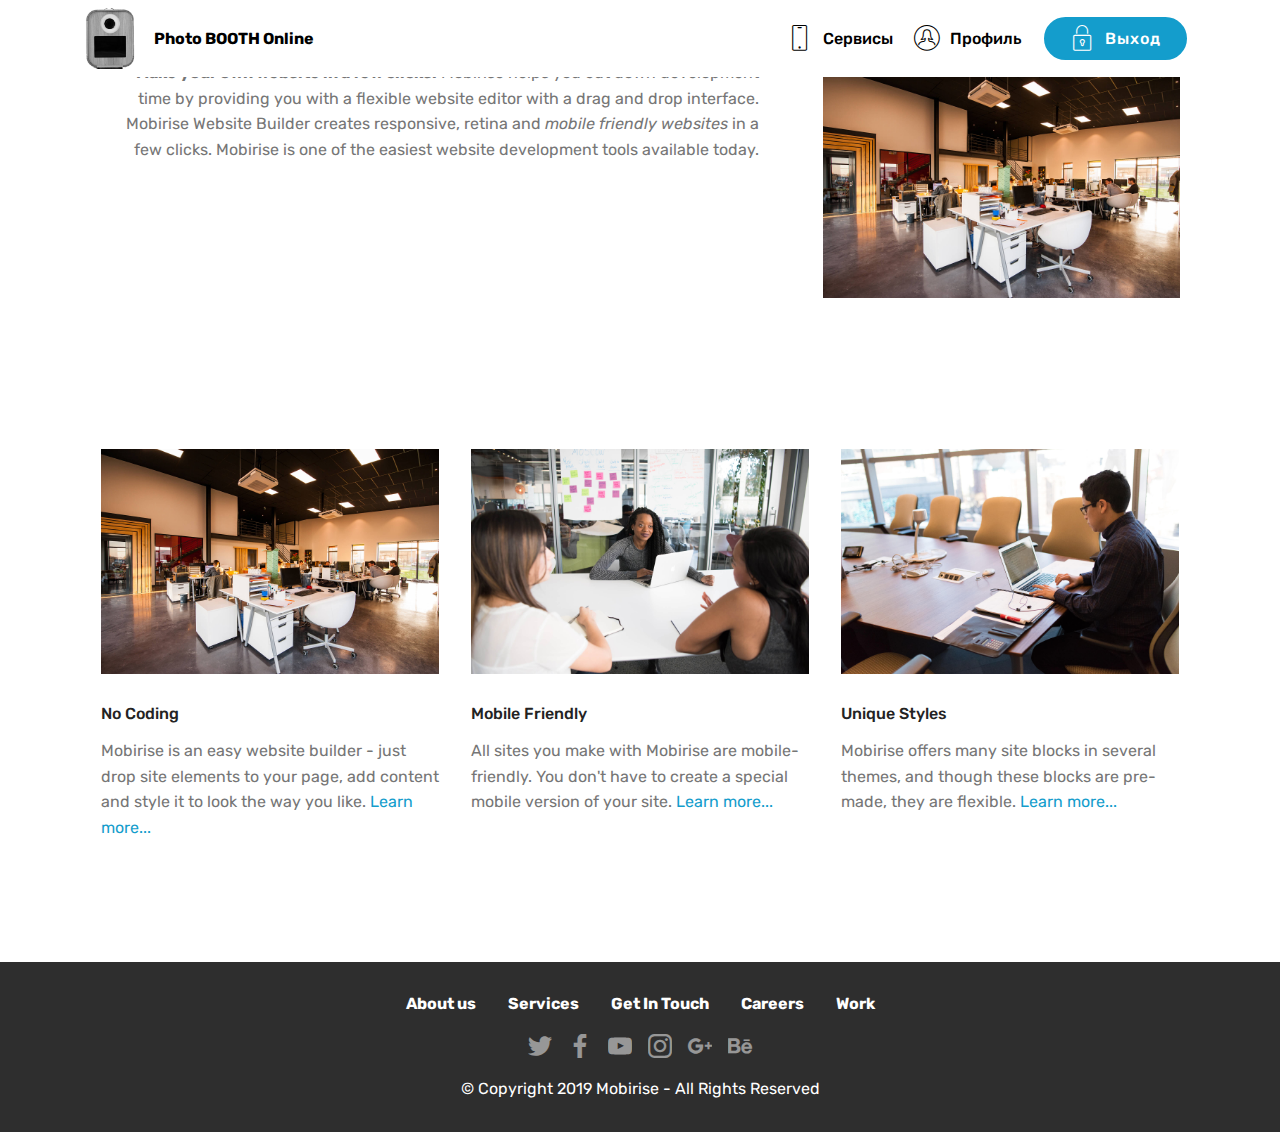
==== page1.html @ 31f074fd "create github pages" ====
<!DOCTYPE html>
<html  >
<head>
  <!-- Site made with Mobirise Website Builder v4.12.2, https://mobirise.com -->
  <meta charset="UTF-8">
  <meta http-equiv="X-UA-Compatible" content="IE=edge">
  <meta name="generator" content="Mobirise v4.12.2, mobirise.com">
  <meta name="viewport" content="width=device-width, initial-scale=1, minimum-scale=1">
  <link rel="shortcut icon" href="assets/images/logo.png" type="image/x-icon">
  <meta name="description" content="Site Maker Description">
  
  <title>List</title>
  <link rel="stylesheet" href="assets/web/assets/mobirise-icons/mobirise-icons.css">
  <link rel="stylesheet" href="assets/bootstrap/css/bootstrap.min.css">
  <link rel="stylesheet" href="assets/bootstrap/css/bootstrap-grid.min.css">
  <link rel="stylesheet" href="assets/bootstrap/css/bootstrap-reboot.min.css">
  <link rel="stylesheet" href="assets/tether/tether.min.css">
  <link rel="stylesheet" href="assets/dropdown/css/style.css">
  <link rel="stylesheet" href="assets/socicon/css/styles.css">
  <link rel="stylesheet" href="assets/theme/css/style.css">
  <link rel="preload" as="style" href="assets/mobirise/css/mbr-additional.css"><link rel="stylesheet" href="assets/mobirise/css/mbr-additional.css" type="text/css">
  
  
  
</head>
<body>
  <section class="menu cid-rRTvIRLPbw" once="menu" id="menu2-b">

    

    <nav class="navbar navbar-expand beta-menu navbar-dropdown align-items-center navbar-toggleable-sm">
        <button class="navbar-toggler navbar-toggler-right" type="button" data-toggle="collapse" data-target="#navbarSupportedContent" aria-controls="navbarSupportedContent" aria-expanded="false" aria-label="Toggle navigation">
            <div class="hamburger">
                <span></span>
                <span></span>
                <span></span>
                <span></span>
            </div>
        </button>
        <div class="menu-logo">
            <div class="navbar-brand">
                <span class="navbar-logo">
                    <a href="https://mobirise.co">
                        <img src="assets/images/logo.png" alt="" title="" style="height: 3.8rem;">
                    </a>
                </span>
                <span class="navbar-caption-wrap"><a class="navbar-caption text-black display-4" href="https://mobirise.co">
                        Photo BOOTH Online</a></span>
            </div>
        </div>
        <div class="collapse navbar-collapse" id="navbarSupportedContent">
            <ul class="navbar-nav nav-dropdown" data-app-modern-menu="true"><li class="nav-item">
                    <a class="nav-link link text-black display-4" href="https://mobirise.co"><span class="mbri-mobile mbr-iconfont mbr-iconfont-btn"></span>Сервисы</a>
                </li>
                <li class="nav-item">
                    <a class="nav-link link text-black display-4" href="https://mobirise.co"><span class="mbri-user2 mbr-iconfont mbr-iconfont-btn"></span>
                        Профиль</a>
                </li></ul>
            <div class="navbar-buttons mbr-section-btn"><a class="btn btn-sm btn-primary display-4" href="tel:+1-234-567-8901"><span class="mbri-lock mbr-iconfont mbr-iconfont-btn"></span>
                    
                    Выход</a></div>
        </div>
    </nav>
</section>

<section class="engine"><a href="https://mobirise.info/t">amp templates</a></section><section class="mbr-section content7 cid-rRTIWuSKu2" id="content7-g">
          
    

    <div class="container">
        <div class="media-container-row">
            <div class="col-12 col-md-12">
                <div class="media-container-row">
                    <div class="media-content">
                        <div class="mbr-section-text">
                            <p class="mbr-text align-right mb-0 mbr-fonts-style display-7">
                               <strong>Make your own website in a few clicks!</strong> Mobirise helps you cut down development time by providing you with a flexible website editor with a drag and drop interface. Mobirise Website Builder creates responsive, retina and <em>mobile friendly websites</em> in a few clicks. Mobirise is one of the easiest website development tools available today.
                            </p>
                        </div>
                    </div>
                    <div class="mbr-figure" style="width: 60%;">
                     <img src="assets/images/background1.jpg" alt="Mobirise">  
                    </div>
                </div>
            </div>
        </div>
    </div>
</section>

<section class="features2 cid-rRTIZWX8E8" id="features2-i">

    

    
    
    <div class="container">
        <div class="media-container-row">
            <div class="card p-3 col-12 col-md-6 col-lg-4">
                <div class="card-wrapper">
                    <div class="card-img">
                        <img src="assets/images/background1.jpg" alt="Mobirise">
                    </div>
                    <div class="card-box">
                        <h4 class="card-title pb-3 mbr-fonts-style display-7">
                            No Coding
                        </h4>
                        <p class="mbr-text mbr-fonts-style display-7">
                            Mobirise is an easy website builder - just drop site elements to your page, add content and style it to look the way you like. <a href="https://mobirise.co">Learn more...</a>
                        </p>
                    </div>
                </div>
            </div>

            <div class="card p-3 col-12 col-md-6 col-lg-4">
                <div class="card-wrapper">
                    <div class="card-img">
                        <img src="assets/images/background2.jpg" alt="Mobirise">
                    </div>
                    <div class="card-box ">
                        <h4 class="card-title pb-3 mbr-fonts-style display-7">
                            Mobile Friendly
                        </h4>
                        <p class="mbr-text mbr-fonts-style display-7">
                            All sites you make with Mobirise are mobile-friendly. You don't have to create a special mobile version of your site. <a href="https://mobirise.co">Learn more...</a>
                        </p>
                    </div>
                </div>
            </div>

            <div class="card p-3 col-12 col-md-6 col-lg-4">
                <div class="card-wrapper">
                    <div class="card-img">
                        <img src="assets/images/background3.jpg" alt="Mobirise">
                    </div>
                    <div class="card-box">
                        <h4 class="card-title pb-3 mbr-fonts-style display-7">
                            Unique Styles
                        </h4>
                        <p class="mbr-text mbr-fonts-style display-7">
                            Mobirise offers many site blocks in several themes, and though these blocks are pre-made, they are flexible. <a href="https://mobirise.co">Learn more...</a>
                        </p>
                    </div>
                </div>
            </div>

            
        </div>
    </div>
</section>

<section once="footers" class="cid-rRTwzvy9jr" id="footer7-c">

    

    

    <div class="container">
        <div class="media-container-row align-center mbr-white">
            <div class="row row-links">
                <ul class="foot-menu">
                    
                    
                    
                    
                    
                <li class="foot-menu-item mbr-fonts-style display-7">
                        <a class="text-white mbr-bold" href="#" target="_blank">About us</a>
                    </li><li class="foot-menu-item mbr-fonts-style display-7">
                        <a class="text-white mbr-bold" href="#" target="_blank">Services</a>
                    </li><li class="foot-menu-item mbr-fonts-style display-7">
                        <a class="text-white mbr-bold" href="#" target="_blank">Get In Touch</a>
                    </li><li class="foot-menu-item mbr-fonts-style display-7">
                        <a class="text-white mbr-bold" href="#" target="_blank">Careers</a>
                    </li><li class="foot-menu-item mbr-fonts-style display-7">
                        <a class="text-white mbr-bold" href="#" target="_blank">Work</a>
                    </li></ul>
            </div>
            <div class="row social-row">
                <div class="social-list align-right pb-2">
                    
                    
                    
                    
                    
                    
                <div class="soc-item">
                        <a href="https://twitter.com/mobirise" target="_blank">
                            <span class="socicon-twitter socicon mbr-iconfont mbr-iconfont-social"></span>
                        </a>
                    </div><div class="soc-item">
                        <a href="https://www.facebook.com/pages/Mobirise/1616226671953247" target="_blank">
                            <span class="socicon-facebook socicon mbr-iconfont mbr-iconfont-social"></span>
                        </a>
                    </div><div class="soc-item">
                        <a href="https://www.youtube.com/c/mobirise" target="_blank">
                            <span class="socicon-youtube socicon mbr-iconfont mbr-iconfont-social"></span>
                        </a>
                    </div><div class="soc-item">
                        <a href="https://instagram.com/mobirise" target="_blank">
                            <span class="socicon-instagram socicon mbr-iconfont mbr-iconfont-social"></span>
                        </a>
                    </div><div class="soc-item">
                        <a href="https://plus.google.com/u/0/+Mobirise" target="_blank">
                            <span class="socicon-googleplus socicon mbr-iconfont mbr-iconfont-social"></span>
                        </a>
                    </div><div class="soc-item">
                        <a href="https://www.behance.net/Mobirise" target="_blank">
                            <span class="socicon-behance socicon mbr-iconfont mbr-iconfont-social"></span>
                        </a>
                    </div></div>
            </div>
            <div class="row row-copirayt">
                <p class="mbr-text mb-0 mbr-fonts-style mbr-white align-center display-7">
                    © Copyright 2019 Mobirise - All Rights Reserved
                </p>
            </div>
        </div>
    </div>
</section>


  <script src="assets/web/assets/jquery/jquery.min.js"></script>
  <script src="assets/popper/popper.min.js"></script>
  <script src="assets/bootstrap/js/bootstrap.min.js"></script>
  <script src="assets/tether/tether.min.js"></script>
  <script src="assets/smoothscroll/smooth-scroll.js"></script>
  <script src="assets/dropdown/js/nav-dropdown.js"></script>
  <script src="assets/dropdown/js/navbar-dropdown.js"></script>
  <script src="assets/touchswipe/jquery.touch-swipe.min.js"></script>
  <script src="assets/theme/js/script.js"></script>
  
  
</body>
</html>
---- assets/web/assets/mobirise-icons/mobirise-icons.css ----
@font-face {
  font-family: 'MobiriseIcons';
  src:  url('mobirise-icons.eot?spat4u');
  src:  url('mobirise-icons.eot?spat4u#iefix') format('embedded-opentype'),
    url('mobirise-icons.ttf?spat4u') format('truetype'),
    url('mobirise-icons.woff?spat4u') format('woff'),
    url('mobirise-icons.svg?spat4u#MobiriseIcons') format('svg');
  font-weight: normal;
  font-style: normal;
  font-display: swap;
}

[class^="mbri-"], [class*=" mbri-"] {
  /* use !important to prevent issues with browser extensions that change fonts */
  font-family: MobiriseIcons !important;
  speak: none;
  font-style: normal;
  font-weight: normal;
  font-variant: normal;
  text-transform: none;
  line-height: 1;

  /* Better Font Rendering =========== */
  -webkit-font-smoothing: antialiased;
  -moz-osx-font-smoothing: grayscale;
}

.mbri-add-submenu:before {
  content: "\e900";
}
.mbri-alert:before {
  content: "\e901";
}
.mbri-align-center:before {
  content: "\e902";
}
.mbri-align-justify:before {
  content: "\e903";
}
.mbri-align-left:before {
  content: "\e904";
}
.mbri-align-right:before {
  content: "\e905";
}
.mbri-android:before {
  content: "\e906";
}
.mbri-apple:before {
  content: "\e907";
}
.mbri-arrow-down:before {
  content: "\e908";
}
.mbri-arrow-next:before {
  content: "\e909";
}
.mbri-arrow-prev:before {
  content: "\e90a";
}
.mbri-arrow-up:before {
  content: "\e90b";
}
.mbri-bold:before {
  content: "\e90c";
}
.mbri-bookmark:before {
  content: "\e90d";
}
.mbri-bootstrap:before {
  content: "\e90e";
}
.mbri-briefcase:before {
  content: "\e90f";
}
.mbri-browse:before {
  content: "\e910";
}
.mbri-bulleted-list:before {
  content: "\e911";
}
.mbri-calendar:before {
  content: "\e912";
}
.mbri-camera:before {
  content: "\e913";
}
.mbri-cart-add:before {
  content: "\e914";
}
.mbri-cart-full:before {
  content: "\e915";
}
.mbri-cash:before {
  content: "\e916";
}
.mbri-change-style:before {
  content: "\e917";
}
.mbri-chat:before {
  content: "\e918";
}
.mbri-clock:before {
  content: "\e919";
}
.mbri-close:before {
  content: "\e91a";
}
.mbri-cloud:before {
  content: "\e91b";
}
.mbri-code:before {
  content: "\e91c";
}
.mbri-contact-form:before {
  content: "\e91d";
}
.mbri-credit-card:before {
  content: "\e91e";
}
.mbri-cursor-click:before {
  content: "\e91f";
}
.mbri-cust-feedback:before {
  content: "\e920";
}
.mbri-database:before {
  content: "\e921";
}
.mbri-delivery:before {
  content: "\e922";
}
.mbri-desktop:before {
  content: "\e923";
}
.mbri-devices:before {
  content: "\e924";
}
.mbri-down:before {
  content: "\e925";
}
.mbri-download:before {
  content: "\e989";
}
.mbri-drag-n-drop:before {
  content: "\e927";
}
.mbri-drag-n-drop2:before {
  content: "\e928";
}
.mbri-edit:before {
  content: "\e929";
}
.mbri-edit2:before {
  content: "\e92a";
}
.mbri-error:before {
  content: "\e92b";
}
.mbri-extension:before {
  content: "\e92c";
}
.mbri-features:before {
  content: "\e92d";
}
.mbri-file:before {
  content: "\e92e";
}
.mbri-flag:before {
  content: "\e92f";
}
.mbri-folder:before {
  content: "\e930";
}
.mbri-gift:before {
  content: "\e931";
}
.mbri-github:before {
  content: "\e932";
}
.mbri-globe:before {
  content: "\e933";
}
.mbri-globe-2:before {
  content: "\e934";
}
.mbri-growing-chart:before {
  content: "\e935";
}
.mbri-hearth:before {
  content: "\e936";
}
.mbri-help:before {
  content: "\e937";
}
.mbri-home:before {
  content: "\e938";
}
.mbri-hot-cup:before {
  content: "\e939";
}
.mbri-idea:before {
  content: "\e93a";
}
.mbri-image-gallery:before {
  content: "\e93b";
}
.mbri-image-slider:before {
  content: "\e93c";
}
.mbri-info:before {
  content: "\e93d";
}
.mbri-italic:before {
  content: "\e93e";
}
.mbri-key:before {
  content: "\e93f";
}
.mbri-laptop:before {
  content: "\e940";
}
.mbri-layers:before {
  content: "\e941";
}
.mbri-left-right:before {
  content: "\e942";
}
.mbri-left:before {
  content: "\e943";
}
.mbri-letter:before {
  content: "\e944";
}
.mbri-like:before {
  content: "\e945";
}
.mbri-link:before {
  content: "\e946";
}
.mbri-lock:before {
  content: "\e947";
}
.mbri-login:before {
  content: "\e948";
}
.mbri-logout:before {
  content: "\e949";
}
.mbri-magic-stick:before {
  content: "\e94a";
}
.mbri-map-pin:before {
  content: "\e94b";
}
.mbri-menu:before {
  content: "\e94c";
}
.mbri-mobile:before {
  content: "\e94d";
}
.mbri-mobile2:before {
  content: "\e94e";
}
.mbri-mobirise:before {
  content: "\e94f";
}
.mbri-more-horizontal:before {
  content: "\e950";
}
.mbri-more-vertical:before {
  content: "\e951";
}
.mbri-music:before {
  content: "\e952";
}
.mbri-new-file:before {
  content: "\e953";
}
.mbri-numbered-list:before {
  content: "\e954";
}
.mbri-opened-folder:before {
  content: "\e955";
}
.mbri-pages:before {
  content: "\e956";
}
.mbri-paper-plane:before {
  content: "\e957";
}
.mbri-paperclip:before {
  content: "\e958";
}
.mbri-photo:before {
  content: "\e959";
}
.mbri-photos:before {
  content: "\e95a";
}
.mbri-pin:before {
  content: "\e95b";
}
.mbri-play:before {
  content: "\e95c";
}
.mbri-plus:before {
  content: "\e95d";
}
.mbri-preview:before {
  content: "\e95e";
}
.mbri-print:before {
  content: "\e95f";
}
.mbri-protect:before {
  content: "\e960";
}
.mbri-question:before {
  content: "\e961";
}
.mbri-quote-left:before {
  content: "\e962";
}
.mbri-quote-right:before {
  content: "\e963";
}
.mbri-refresh:before {
  content: "\e964";
}
.mbri-responsive:before {
  content: "\e965";
}
.mbri-right:before {
  content: "\e966";
}
.mbri-rocket:before {
  content: "\e967";
}
.mbri-sad-face:before {
  content: "\e968";
}
.mbri-sale:before {
  content: "\e969";
}
.mbri-save:before {
  content: "\e96a";
}
.mbri-search:before {
  content: "\e96b";
}
.mbri-setting:before {
  content: "\e96c";
}
.mbri-setting2:before {
  content: "\e96d";
}
.mbri-setting3:before {
  content: "\e96e";
}
.mbri-share:before {
  content: "\e96f";
}
.mbri-shopping-bag:before {
  content: "\e970";
}
.mbri-shopping-basket:before {
  content: "\e971";
}
.mbri-shopping-cart:before {
  content: "\e972";
}
.mbri-sites:before {
  content: "\e973";
}
.mbri-smile-face:before {
  content: "\e974";
}
.mbri-speed:before {
  content: "\e975";
}
.mbri-star:before {
  content: "\e976";
}
.mbri-success:before {
  content: "\e977";
}
.mbri-sun:before {
  content: "\e978";
}
.mbri-sun2:before {
  content: "\e979";
}
.mbri-tablet:before {
  content: "\e97a";
}
.mbri-tablet-vertical:before {
  content: "\e97b";
}
.mbri-target:before {
  content: "\e97c";
}
.mbri-timer:before {
  content: "\e97d";
}
.mbri-to-ftp:before {
  content: "\e97e";
}
.mbri-to-local-drive:before {
  content: "\e97f";
}
.mbri-touch-swipe:before {
  content: "\e980";
}
.mbri-touch:before {
  content: "\e981";
}
.mbri-trash:before {
  content: "\e982";
}
.mbri-underline:before {
  content: "\e983";
}
.mbri-unlink:before {
  content: "\e984";
}
.mbri-unlock:before {
  content: "\e985";
}
.mbri-up-down:before {
  content: "\e986";
}
.mbri-up:before {
  content: "\e987";
}
.mbri-update:before {
  content: "\e988";
}
.mbri-upload:before {
 content: "\e926"; 
}
.mbri-user:before {
  content: "\e98a";
}
.mbri-user2:before {
  content: "\e98b";
}
.mbri-users:before {
  content: "\e98c";
}
.mbri-video:before {
  content: "\e98d";
}
.mbri-video-play:before {
  content: "\e98e";
}
.mbri-watch:before {
  content: "\e98f";
}
.mbri-website-theme:before {
  content: "\e990";
}
.mbri-wifi:before {
  content: "\e991";
}
.mbri-windows:before {
  content: "\e992";
}
.mbri-zoom-out:before {
  content: "\e993";
}
.mbri-redo:before {
  content: "\e994";
}
.mbri-undo:before {
  content: "\e995";
}
---- assets/dropdown/css/style.css ----
.navbar-dropdown {
  left: 0;
  padding: 0;
  position: absolute;
  right: 0;
  top: 0;
  transition: all 0.45s ease;
  z-index: 1030;
  background: #282828; }
  .navbar-dropdown .navbar-logo {
    margin-right: 0.8rem;
    transition: margin 0.3s ease-in-out;
    vertical-align: middle; }
    .navbar-dropdown .navbar-logo img {
      height: 3.125rem;
      transition: all 0.3s ease-in-out; }
    .navbar-dropdown .navbar-logo.mbr-iconfont {
      font-size: 3.125rem;
      line-height: 3.125rem; }
  .navbar-dropdown .navbar-caption {
    font-weight: 700;
    white-space: normal;
    vertical-align: -4px;
    line-height: 3.125rem !important; }
    .navbar-dropdown .navbar-caption, .navbar-dropdown .navbar-caption:hover {
      color: inherit;
      text-decoration: none; }
  .navbar-dropdown .mbr-iconfont + .navbar-caption {
    vertical-align: -1px; }
  .navbar-dropdown.navbar-fixed-top {
    position: fixed; }
  .navbar-dropdown .navbar-brand span {
    vertical-align: -4px; }
  .navbar-dropdown.bg-color.transparent {
    background: none; }
  .navbar-dropdown.navbar-short .navbar-brand {
    padding: 0.625rem 0; }
    .navbar-dropdown.navbar-short .navbar-brand span {
      vertical-align: -1px; }
  .navbar-dropdown.navbar-short .navbar-caption {
    line-height: 2.375rem !important;
    vertical-align: -2px; }
  .navbar-dropdown.navbar-short .navbar-logo {
    margin-right: 0.5rem; }
    .navbar-dropdown.navbar-short .navbar-logo img {
      height: 2.375rem; }
    .navbar-dropdown.navbar-short .navbar-logo.mbr-iconfont {
      font-size: 2.375rem;
      line-height: 2.375rem; }
  .navbar-dropdown.navbar-short .mbr-table-cell {
    height: 3.625rem; }
  .navbar-dropdown .navbar-close {
    left: 0.6875rem;
    position: fixed;
    top: 0.75rem;
    z-index: 1000; }
  .navbar-dropdown .hamburger-icon {
    content: "";
    display: inline-block;
    vertical-align: middle;
    width: 16px;
    -webkit-box-shadow: 0 -6px 0 1px #282828,0 0 0 1px #282828,0 6px 0 1px #282828;
    -moz-box-shadow: 0 -6px 0 1px #282828,0 0 0 1px #282828,0 6px 0 1px #282828;
    box-shadow: 0 -6px 0 1px #282828,0 0 0 1px #282828,0 6px 0 1px #282828; }

.dropdown-menu .dropdown-toggle[data-toggle="dropdown-submenu"]::after {
  border-bottom: 0.35em solid transparent;
  border-left: 0.35em solid;
  border-right: 0;
  border-top: 0.35em solid transparent;
  margin-left: 0.3rem; }

.dropdown-menu .dropdown-item:focus {
  outline: 0; }

.nav-dropdown {
  font-size: 0.75rem;
  font-weight: 500;
  height: auto !important; }
  .nav-dropdown .nav-btn {
    padding-left: 1rem; }
  .nav-dropdown .link {
    margin: .667em 1.667em;
    font-weight: 500;
    padding: 0;
    transition: color .2s ease-in-out; }
    .nav-dropdown .link.dropdown-toggle {
      margin-right: 2.583em; }
      .nav-dropdown .link.dropdown-toggle::after {
        margin-left: .25rem;
        border-top: 0.35em solid;
        border-right: 0.35em solid transparent;
        border-left: 0.35em solid transparent;
        border-bottom: 0; }
      .nav-dropdown .link.dropdown-toggle[aria-expanded="true"] {
        margin: 0;
        padding: 0.667em 3.263em  0.667em 1.667em; }
  .nav-dropdown .link::after,
  .nav-dropdown .dropdown-item::after {
    color: inherit; }
  .nav-dropdown .btn {
    font-size: 0.75rem;
    font-weight: 700;
    letter-spacing: 0;
    margin-bottom: 0;
    padding-left: 1.25rem;
    padding-right: 1.25rem; }
  .nav-dropdown .dropdown-menu {
    border-radius: 0;
    border: 0;
    left: 0;
    margin: 0;
    padding-bottom: 1.25rem;
    padding-top: 1.25rem;
    position: relative; }
  .nav-dropdown .dropdown-submenu {
    margin-left: 0.125rem;
    top: 0; }
  .nav-dropdown .dropdown-item {
    font-weight: 500;
    line-height: 2;
    padding: 0.3846em 4.615em 0.3846em 1.5385em;
    position: relative;
    transition: color .2s ease-in-out, background-color .2s ease-in-out; }
    .nav-dropdown .dropdown-item::after {
      margin-top: -0.3077em;
      position: absolute;
      right: 1.1538em;
      top: 50%; }
    .nav-dropdown .dropdown-item:focus, .nav-dropdown .dropdown-item:hover {
      background: none; }

@media (max-width: 767px) {
  .nav-dropdown.navbar-toggleable-sm {
    bottom: 0;
    display: none;
    left: 0;
    overflow-x: hidden;
    position: fixed;
    top: 0;
    transform: translateX(-100%);
    -ms-transform: translateX(-100%);
    -webkit-transform: translateX(-100%);
    width: 18.75rem;
    z-index: 999; } }
.nav-dropdown.navbar-toggleable-xl {
  bottom: 0;
  display: none;
  left: 0;
  overflow-x: hidden;
  position: fixed;
  top: 0;
  transform: translateX(-100%);
  -ms-transform: translateX(-100%);
  -webkit-transform: translateX(-100%);
  width: 18.75rem;
  z-index: 999; }

.nav-dropdown-sm {
  display: block !important;
  overflow-x: hidden;
  overflow: auto;
  padding-top: 3.875rem; }
  .nav-dropdown-sm::after {
    content: "";
    display: block;
    height: 3rem;
    width: 100%; }
  .nav-dropdown-sm.collapse.in ~ .navbar-close {
    display: block !important; }
  .nav-dropdown-sm.collapsing, .nav-dropdown-sm.collapse.in {
    transform: translateX(0);
    -ms-transform: translateX(0);
    -webkit-transform: translateX(0);
    transition: all 0.25s ease-out;
    -webkit-transition: all 0.25s ease-out;
    background: #282828; }
  .nav-dropdown-sm.collapsing[aria-expanded="false"] {
    transform: translateX(-100%);
    -ms-transform: translateX(-100%);
    -webkit-transform: translateX(-100%); }
  .nav-dropdown-sm .nav-item {
    display: block;
    margin-left: 0 !important;
    padding-left: 0; }
  .nav-dropdown-sm .link,
  .nav-dropdown-sm .dropdown-item {
    border-top: 1px dotted rgba(255, 255, 255, 0.1);
    font-size: 0.8125rem;
    line-height: 1.6;
    margin: 0 !important;
    padding: 0.875rem 2.4rem 0.875rem 1.5625rem !important;
    position: relative;
    white-space: normal; }
    .nav-dropdown-sm .link:focus, .nav-dropdown-sm .link:hover,
    .nav-dropdown-sm .dropdown-item:focus,
    .nav-dropdown-sm .dropdown-item:hover {
      background: rgba(0, 0, 0, 0.2) !important;
      color: #c0a375; }
  .nav-dropdown-sm .nav-btn {
    position: relative;
    padding: 1.5625rem 1.5625rem 0 1.5625rem; }
    .nav-dropdown-sm .nav-btn::before {
      border-top: 1px dotted rgba(255, 255, 255, 0.1);
      content: "";
      left: 0;
      position: absolute;
      top: 0;
      width: 100%; }
    .nav-dropdown-sm .nav-btn + .nav-btn {
      padding-top: 0.625rem; }
      .nav-dropdown-sm .nav-btn + .nav-btn::before {
        display: none; }
  .nav-dropdown-sm .btn {
    padding: 0.625rem 0; }
  .nav-dropdown-sm .dropdown-toggle[data-toggle="dropdown-submenu"]::after {
    margin-left: .25rem;
    border-top: 0.35em solid;
    border-right: 0.35em solid transparent;
    border-left: 0.35em solid transparent;
    border-bottom: 0; }
  .nav-dropdown-sm .dropdown-toggle[data-toggle="dropdown-submenu"][aria-expanded="true"]::after {
    border-top: 0;
    border-right: 0.35em solid transparent;
    border-left: 0.35em solid transparent;
    border-bottom: 0.35em solid; }
  .nav-dropdown-sm .dropdown-menu {
    margin: 0;
    padding: 0;
    position: relative;
    top: 0;
    left: 0;
    width: 100%;
    border: 0;
    float: none;
    border-radius: 0;
    background: none; }
  .nav-dropdown-sm .dropdown-submenu {
    left: 100%;
    margin-left: 0.125rem;
    margin-top: -1.25rem;
    top: 0; }

.navbar-toggleable-sm .nav-dropdown .dropdown-menu {
  position: absolute; }

.navbar-toggleable-sm .nav-dropdown .dropdown-submenu {
  left: 100%;
  margin-left: 0.125rem;
  margin-top: -1.25rem;
  top: 0; }

.navbar-toggleable-sm.opened .nav-dropdown .dropdown-menu {
  position: relative; }

.navbar-toggleable-sm.opened .nav-dropdown .dropdown-submenu {
  left: 0;
  margin-left: 00rem;
  margin-top: 0rem;
  top: 0; }

.is-builder .nav-dropdown.collapsing {
  transition: none !important; }

/*# sourceMappingURL=style.css.map */
---- assets/socicon/css/styles.css ----
@charset "UTF-8";

@font-face {
  font-family: "socicon";
  src:url("../fonts/socicon.eot");
  src:url("../fonts/socicon.eot?#iefix") format("embedded-opentype"),
    url("../fonts/socicon.woff") format("woff"),
    url("../fonts/socicon.ttf") format("truetype"),
    url("../fonts/socicon.svg#socicon") format("svg");
  font-weight: normal;
  font-style: normal;
  font-display:swap;
}

[data-icon]:before {
  font-family: "socicon" !important;
  content: attr(data-icon);
  font-style: normal !important;
  font-weight: normal !important;
  font-variant: normal !important;
  text-transform: none !important;
  speak: none;
  line-height: 1;
  -webkit-font-smoothing: antialiased;
  -moz-osx-font-smoothing: grayscale;
}

[class^="socicon-"]:before,
[class*=" socicon-"]:before {
  font-family: "socicon" !important;
  font-style: normal !important;
  font-weight: normal !important;
  font-variant: normal !important;
  text-transform: none !important;
  speak: none;
  line-height: 1;
  -webkit-font-smoothing: antialiased;
  -moz-osx-font-smoothing: grayscale;
}

.socicon-modelmayhem:before {
  content: "\e000";
}
.socicon-mixcloud:before {
  content: "\e001";
}
.socicon-drupal:before {
  content: "\e002";
}
.socicon-swarm:before {
  content: "\e003";
}
.socicon-istock:before {
  content: "\e004";
}
.socicon-yammer:before {
  content: "\e005";
}
.socicon-ello:before {
  content: "\e006";
}
.socicon-stackoverflow:before {
  content: "\e007";
}
.socicon-persona:before {
  content: "\e008";
}
.socicon-triplej:before {
  content: "\e009";
}
.socicon-houzz:before {
  content: "\e00a";
}
.socicon-rss:before {
  content: "\e00b";
}
.socicon-paypal:before {
  content: "\e00c";
}
.socicon-odnoklassniki:before {
  content: "\e00d";
}
.socicon-airbnb:before {
  content: "\e00e";
}
.socicon-periscope:before {
  content: "\e00f";
}
.socicon-outlook:before {
  content: "\e010";
}
.socicon-coderwall:before {
  content: "\e011";
}
.socicon-tripadvisor:before {
  content: "\e012";
}
.socicon-appnet:before {
  content: "\e013";
}
.socicon-goodreads:before {
  content: "\e014";
}
.socicon-tripit:before {
  content: "\e015";
}
.socicon-lanyrd:before {
  content: "\e016";
}
.socicon-slideshare:before {
  content: "\e017";
}
.socicon-buffer:before {
  content: "\e018";
}
.socicon-disqus:before {
  content: "\e019";
}
.socicon-vkontakte:before {
  content: "\e01a";
}
.socicon-whatsapp:before {
  content: "\e01b";
}
.socicon-patreon:before {
  content: "\e01c";
}
.socicon-storehouse:before {
  content: "\e01d";
}
.socicon-pocket:before {
  content: "\e01e";
}
.socicon-mail:before {
  content: "\e01f";
}
.socicon-blogger:before {
  content: "\e020";
}
.socicon-technorati:before {
  content: "\e021";
}
.socicon-reddit:before {
  content: "\e022";
}
.socicon-dribbble:before {
  content: "\e023";
}
.socicon-stumbleupon:before {
  content: "\e024";
}
.socicon-digg:before {
  content: "\e025";
}
.socicon-envato:before {
  content: "\e026";
}
.socicon-behance:before {
  content: "\e027";
}
.socicon-delicious:before {
  content: "\e028";
}
.socicon-deviantart:before {
  content: "\e029";
}
.socicon-forrst:before {
  content: "\e02a";
}
.socicon-play:before {
  content: "\e02b";
}
.socicon-zerply:before {
  content: "\e02c";
}
.socicon-wikipedia:before {
  content: "\e02d";
}
.socicon-apple:before {
  content: "\e02e";
}
.socicon-flattr:before {
  content: "\e02f";
}
.socicon-github:before {
  content: "\e030";
}
.socicon-renren:before {
  content: "\e031";
}
.socicon-friendfeed:before {
  content: "\e032";
}
.socicon-newsvine:before {
  content: "\e033";
}
.socicon-identica:before {
  content: "\e034";
}
.socicon-bebo:before {
  content: "\e035";
}
.socicon-zynga:before {
  content: "\e036";
}
.socicon-steam:before {
  content: "\e037";
}
.socicon-xbox:before {
  content: "\e038";
}
.socicon-windows:before {
  content: "\e039";
}
.socicon-qq:before {
  content: "\e03a";
}
.socicon-douban:before {
  content: "\e03b";
}
.socicon-meetup:before {
  content: "\e03c";
}
.socicon-playstation:before {
  content: "\e03d";
}
.socicon-android:before {
  content: "\e03e";
}
.socicon-snapchat:before {
  content: "\e03f";
}
.socicon-twitter:before {
  content: "\e040";
}
.socicon-facebook:before {
  content: "\e041";
}
.socicon-googleplus:before {
  content: "\e042";
}
.socicon-pinterest:before {
  content: "\e043";
}
.socicon-foursquare:before {
  content: "\e044";
}
.socicon-yahoo:before {
  content: "\e045";
}
.socicon-skype:before {
  content: "\e046";
}
.socicon-yelp:before {
  content: "\e047";
}
.socicon-feedburner:before {
  content: "\e048";
}
.socicon-linkedin:before {
  content: "\e049";
}
.socicon-viadeo:before {
  content: "\e04a";
}
.socicon-xing:before {
  content: "\e04b";
}
.socicon-myspace:before {
  content: "\e04c";
}
.socicon-soundcloud:before {
  content: "\e04d";
}
.socicon-spotify:before {
  content: "\e04e";
}
.socicon-grooveshark:before {
  content: "\e04f";
}
.socicon-lastfm:before {
  content: "\e050";
}
.socicon-youtube:before {
  content: "\e051";
}
.socicon-vimeo:before {
  content: "\e052";
}
.socicon-dailymotion:before {
  content: "\e053";
}
.socicon-vine:before {
  content: "\e054";
}
.socicon-flickr:before {
  content: "\e055";
}
.socicon-500px:before {
  content: "\e056";
}
.socicon-wordpress:before {
  content: "\e058";
}
.socicon-tumblr:before {
  content: "\e059";
}
.socicon-twitch:before {
  content: "\e05a";
}
.socicon-8tracks:before {
  content: "\e05b";
}
.socicon-amazon:before {
  content: "\e05c";
}
.socicon-icq:before {
  content: "\e05d";
}
.socicon-smugmug:before {
  content: "\e05e";
}
.socicon-ravelry:before {
  content: "\e05f";
}
.socicon-weibo:before {
  content: "\e060";
}
.socicon-baidu:before {
  content: "\e061";
}
.socicon-angellist:before {
  content: "\e062";
}
.socicon-ebay:before {
  content: "\e063";
}
.socicon-imdb:before {
  content: "\e064";
}
.socicon-stayfriends:before {
  content: "\e065";
}
.socicon-residentadvisor:before {
  content: "\e066";
}
.socicon-google:before {
  content: "\e067";
}
.socicon-yandex:before {
  content: "\e068";
}
.socicon-sharethis:before {
  content: "\e069";
}
.socicon-bandcamp:before {
  content: "\e06a";
}
.socicon-itunes:before {
  content: "\e06b";
}
.socicon-deezer:before {
  content: "\e06c";
}
.socicon-telegram:before {
  content: "\e06e";
}
.socicon-openid:before {
  content: "\e06f";
}
.socicon-amplement:before {
  content: "\e070";
}
.socicon-viber:before {
  content: "\e071";
}
.socicon-zomato:before {
  content: "\e072";
}
.socicon-draugiem:before {
  content: "\e074";
}
.socicon-endomodo:before {
  content: "\e075";
}
.socicon-filmweb:before {
  content: "\e076";
}
.socicon-stackexchange:before {
  content: "\e077";
}
.socicon-wykop:before {
  content: "\e078";
}
.socicon-teamspeak:before {
  content: "\e079";
}
.socicon-teamviewer:before {
  content: "\e07a";
}
.socicon-ventrilo:before {
  content: "\e07b";
}
.socicon-younow:before {
  content: "\e07c";
}
.socicon-raidcall:before {
  content: "\e07d";
}
.socicon-mumble:before {
  content: "\e07e";
}
.socicon-medium:before {
  content: "\e06d";
}
.socicon-bebee:before {
  content: "\e07f";
}
.socicon-hitbox:before {
  content: "\e080";
}
.socicon-reverbnation:before {
  content: "\e081";
}
.socicon-formulr:before {
  content: "\e082";
}
.socicon-instagram:before {
  content: "\e057";
}
.socicon-battlenet:before {
  content: "\e083";
}
.socicon-chrome:before {
  content: "\e084";
}
.socicon-discord:before {
  content: "\e086";
}
.socicon-issuu:before {
  content: "\e087";
}
.socicon-macos:before {
  content: "\e088";
}
.socicon-firefox:before {
  content: "\e089";
}
.socicon-opera:before {
  content: "\e08d";
}
.socicon-keybase:before {
  content: "\e090";
}
.socicon-alliance:before {
  content: "\e091";
}
.socicon-livejournal:before {
  content: "\e092";
}
.socicon-googlephotos:before {
  content: "\e093";
}
.socicon-horde:before {
  content: "\e094";
}
.socicon-etsy:before {
  content: "\e095";
}
.socicon-zapier:before {
  content: "\e096";
}
.socicon-google-scholar:before {
  content: "\e097";
}
.socicon-researchgate:before {
  content: "\e098";
}
.socicon-wechat:before {
  content: "\e099";
}
.socicon-strava:before {
  content: "\e09a";
}
.socicon-line:before {
  content: "\e09b";
}
.socicon-lyft:before {
  content: "\e09c";
}
.socicon-uber:before {
  content: "\e09d";
}
.socicon-songkick:before {
  content: "\e09e";
}
.socicon-viewbug:before {
  content: "\e09f";
}
.socicon-googlegroups:before {
  content: "\e0a0";
}
.socicon-quora:before {
  content: "\e073";
}
.socicon-diablo:before {
  content: "\e085";
}
.socicon-blizzard:before {
  content: "\e0a1";
}
.socicon-hearthstone:before {
  content: "\e08b";
}
.socicon-heroes:before {
  content: "\e08a";
}
.socicon-overwatch:before {
  content: "\e08c";
}
.socicon-warcraft:before {
  content: "\e08e";
}
.socicon-starcraft:before {
  content: "\e08f";
}
.socicon-beam:before {
  content: "\e0a2";
}
.socicon-curse:before {
  content: "\e0a3";
}
.socicon-player:before {
  content: "\e0a4";
}
.socicon-streamjar:before {
  content: "\e0a5";
}
.socicon-nintendo:before {
  content: "\e0a6";
}
.socicon-hellocoton:before {
  content: "\e0a7";
}
---- assets/theme/css/style.css ----
/*!
 * Mobirise v4 theme (https://mobirise.com/)
 * Copyright 2017 Mobirise
 */
section {
  background-color: #eeeeee; }

body {
  font-style: normal;
  line-height: 1.5; }

section,
.container,
.container-fluid {
  position: relative;
  word-wrap: break-word; }

a.mbr-iconfont:hover {
  text-decoration: none; }

.article .lead p,
.article .lead ul,
.article .lead ol,
.article .lead pre,
.article .lead blockquote {
  margin-bottom: 0; }

ul,
ol,
pre,
blockquote {
  margin-bottom: 2.3125rem; }

pre {
  background: #f4f4f4;
  padding: 10px 24px;
  white-space: pre-wrap; }

.inactive {
  -webkit-user-select: none;
  -moz-user-select: none;
  -ms-user-select: none;
  user-select: none;
  pointer-events: none;
  -webkit-user-drag: none;
  user-drag: none; }

.mbr-section__comments .row {
  justify-content: center;
  -webkit-justify-content: center; }

a {
  font-style: normal;
  font-weight: 400;
  cursor: pointer; }
  a, a:hover {
    text-decoration: none; }

figure {
  margin-bottom: 0; }

body {
  color: #232323; }

h1,
h2,
h3,
h4,
h5,
h6,
.h1,
.h2,
.h3,
.h4,
.h5,
.h6,
.display-1,
.display-2,
.display-3,
.display-4 {
  line-height: 1;
  word-break: break-word;
  word-wrap: break-word; }

.mbr-section-title {
  font-style: normal;
  line-height: 1.2; }

.mbr-section-subtitle {
  line-height: 1.3; }

.mbr-text {
  font-style: normal;
  line-height: 1.6; }

b,
strong {
  font-weight: bold; }

blockquote {
  padding: 10px 0 10px 20px;
  position: relative;
  border-left: 2px solid;
  border-color: #ff3366; }

input:-webkit-autofill, input:-webkit-autofill:hover, input:-webkit-autofill:focus, input:-webkit-autofill:active {
  transition-delay: 9999s;
  transition-property: background-color, color; }

textarea[type='hidden'] {
  display: none; }

body {
  position: relative; }

section {
  background-position: 50% 50%;
  background-repeat: no-repeat;
  background-size: cover; }
  section .mbr-background-video,
  section .mbr-background-video-preview {
    position: absolute;
    bottom: 0;
    left: 0;
    right: 0;
    top: 0; }

.hidden {
  visibility: hidden; }

.mbr-z-index20 {
  z-index: 20; }

/*! Base colors */
.mbr-white {
  color: #ffffff; }

.mbr-black {
  color: #000000; }

.mbr-bg-white {
  background-color: #ffffff; }

.mbr-bg-black {
  background-color: #000000; }

/*! Text-aligns */
.align-left {
  text-align: left; }

.align-center {
  text-align: center; }

.align-right {
  text-align: right; }

@media (max-width: 767px) {
  .align-left,
  .align-center,
  .align-right,
  .mbr-section-btn,
  .mbr-section-title {
    text-align: center; } }
/*! Font-weight  */
.mbr-light {
  font-weight: 300; }

.mbr-regular {
  font-weight: 400; }

.mbr-semibold {
  font-weight: 500; }

.mbr-bold {
  font-weight: 700; }

/*! Media  */
.media-size-item {
  -webkit-flex: 1 1 auto;
  -moz-flex: 1 1 auto;
  -ms-flex: 1 1 auto;
  -o-flex: 1 1 auto;
  flex: 1 1 auto; }

.media-content {
  -webkit-flex-basis: 100%;
  flex-basis: 100%; }

.media-container-row {
  display: -ms-flexbox;
  display: -webkit-flex;
  display: flex;
  -webkit-flex-direction: row;
  -ms-flex-direction: row;
  flex-direction: row;
  -webkit-flex-wrap: wrap;
  -ms-flex-wrap: wrap;
  flex-wrap: wrap;
  -webkit-justify-content: center;
  -ms-flex-pack: center;
  justify-content: center;
  -webkit-align-content: center;
  -ms-flex-line-pack: center;
  align-content: center;
  -webkit-align-items: start;
  -ms-flex-align: start;
  align-items: start; }
  .media-container-row .media-size-item {
    width: 400px; }

.media-container-column {
  display: -ms-flexbox;
  display: -webkit-flex;
  display: flex;
  -webkit-flex-direction: column;
  -ms-flex-direction: column;
  flex-direction: column;
  -webkit-flex-wrap: wrap;
  -ms-flex-wrap: wrap;
  flex-wrap: wrap;
  -webkit-justify-content: center;
  -ms-flex-pack: center;
  justify-content: center;
  -webkit-align-content: center;
  -ms-flex-line-pack: center;
  align-content: center;
  -webkit-align-items: stretch;
  -ms-flex-align: stretch;
  align-items: stretch; }
  .media-container-column > * {
    width: 100%; }

@media (min-width: 992px) {
  .media-container-row {
    -webkit-flex-wrap: nowrap;
    -ms-flex-wrap: nowrap;
    flex-wrap: nowrap; } }
figure {
  overflow: hidden; }

figure[mbr-media-size] {
  transition: width 0.1s; }

.mbr-figure img,
.mbr-figure iframe {
  display: block;
  width: 100%; }

.card {
  background-color: transparent;
  border: none; }

.card-box {
  width: 100%; }

.card-img {
  text-align: center;
  flex-shrink: 0;
  -webkit-flex-shrink: 0; }

.media {
  max-width: 100%;
  margin: 0 auto; }

.mbr-figure {
  -ms-flex-item-align: center;
  -ms-grid-row-align: center;
  -webkit-align-self: center;
  align-self: center; }

.media-container > div {
  max-width: 100%; }

.mbr-figure img,
.card-img img {
  width: 100%; }

@media (max-width: 991px) {
  .media-size-item {
    width: auto !important; }

  .media {
    width: auto; }

  .mbr-figure {
    width: 100% !important; } }
/*! Buttons */
.btn {
  font-weight: 500;
  border-width: 2px;
  font-style: normal;
  letter-spacing: 1px;
  margin: .4rem .8rem;
  white-space: normal;
  -webkit-transition: all .3s ease-in-out;
  -moz-transition: all .3s ease-in-out;
  transition: all .3s ease-in-out;
  display: inline-flex;
  align-items: center;
  justify-content: center;
  word-break: break-word;
  -webkit-align-items: center;
  -webkit-justify-content: center;
  display: -webkit-inline-flex; }

.btn-sm {
  font-weight: 500;
  letter-spacing: 1px;
  -webkit-transition: all .3s ease-in-out;
  -moz-transition: all .3s ease-in-out;
  transition: all .3s ease-in-out; }

.btn-md {
  font-weight: 500;
  letter-spacing: 1px;
  margin: .4rem .8rem !important;
  -webkit-transition: all .3s ease-in-out;
  -moz-transition: all .3s ease-in-out;
  transition: all .3s ease-in-out; }

.btn-lg {
  font-weight: 500;
  letter-spacing: 1px;
  margin: .4rem .8rem !important;
  -webkit-transition: all .3s ease-in-out;
  -moz-transition: all .3s ease-in-out;
  transition: all .3s ease-in-out; }

.mbr-section-btn {
  margin-left: -0.25rem;
  margin-right: -0.25rem;
  font-size: 0; }

nav .mbr-section-btn {
  margin-left: 0rem;
  margin-right: 0rem; }

.btn-form {
  border-radius: 0; }
  .btn-form:hover {
    cursor: pointer; }

/*! Btn icon margin */
.btn .mbr-iconfont,
.btn.btn-sm .mbr-iconfont {
  cursor: pointer;
  margin-right: 0.5rem; }

.btn.btn-md .mbr-iconfont,
.btn.btn-md .mbr-iconfont {
  margin-right: 0.8rem; }

.mbr-regular {
  font-weight: 400; }

.mbr-semibold {
  font-weight: 500; }

.mbr-bold {
  font-weight: 700; }

[type='submit'] {
  -webkit-appearance: none; }

/*! Full-screen */
.mbr-fullscreen .mbr-overlay {
  min-height: 100vh; }

.mbr-fullscreen {
  display: flex;
  display: -webkit-flex;
  display: -moz-flex;
  display: -ms-flex;
  display: -o-flex;
  align-items: center;
  -webkit-align-items: center;
  min-height: 100vh;
  padding-top: 3rem;
  padding-bottom: 3rem; }

/*! Map */
.map {
  height: 25rem;
  position: relative; }
  .map iframe {
    width: 100%;
    height: 100%; }

.mbr-overlay {
  background-color: #000;
  bottom: 0;
  left: 0;
  opacity: .5;
  position: absolute;
  right: 0;
  top: 0;
  z-index: 0;
  pointer-events: none; }

/* Form */
blockquote {
  font-style: italic;
  padding: 10px 0 10px 20px;
  font-size: 1.09rem;
  position: relative;
  border-width: 3px; }

.form-control {
  background-color: #f5f5f5;
  box-shadow: none;
  color: #565656;
  line-height: 1.43;
  min-height: 3.5em;
  padding: 1.07em .5em; }
  .form-control, .form-control:focus {
    border: 1px solid #e8e8e8; }
  .form-active .form-control:invalid {
    border-color: red; }

.form-control-label {
  position: relative;
  cursor: pointer;
  margin-bottom: .357em;
  padding: 0; }

.alert {
  color: #ffffff;
  border-radius: 0;
  border: 0;
  font-size: .875rem;
  line-height: 1.5;
  margin-bottom: 1.875rem;
  padding: 1.25rem;
  position: relative; }
  .alert.alert-form::after {
    background-color: inherit;
    bottom: -7px;
    content: "";
    display: block;
    height: 14px;
    left: 50%;
    margin-left: -7px;
    position: absolute;
    transform: rotate(45deg);
    width: 14px;
    -webkit-transform: rotate(45deg); }

.form-asterisk {
  font-family: initial;
  position: absolute;
  top: -2px;
  font-weight: normal; }

/*! Scroll to top arrow */
#scrollToTop a i:before {
  content: '';
  position: absolute;
  height: 40%;
  top: 25%;
  background: #fff;
  width: 2px;
  left: calc(50% - 1px); }
#scrollToTop a i:after {
  content: '';
  position: absolute;
  display: block;
  border-top: 2px solid #fff;
  border-right: 2px solid #fff;
  width: 40%;
  height: 40%;
  left: 30%;
  bottom: 30%;
  transform: rotate(135deg);
  -webkit-transform: rotate(135deg); }

.mbr-arrow-up {
  bottom: 25px;
  right: 90px;
  position: fixed;
  text-align: right;
  z-index: 5000;
  color: #ffffff;
  font-size: 32px;
  transform: rotate(180deg);
  -webkit-transform: rotate(180deg); }

.mbr-arrow-up a {
  background: rgba(0, 0, 0, 0.2);
  border-radius: 3px;
  color: #fff;
  display: inline-block;
  height: 60px;
  width: 60px;
  outline-style: none !important;
  position: relative;
  text-decoration: none;
  transition: all 0.3s ease-in-out;
  cursor: pointer;
  text-align: center; }
  .mbr-arrow-up a:hover {
    background-color: rgba(0, 0, 0, 0.4); }
  .mbr-arrow-up a i {
    line-height: 60px; }

.mbr-arrow-up-icon {
  display: block;
  color: #fff; }

.mbr-arrow-up-icon::before {
  content: '\203a';
  display: inline-block;
  font-family: serif;
  font-size: 32px;
  line-height: 1;
  font-style: normal;
  position: relative;
  top: 6px;
  left: -4px;
  -webkit-transform: rotate(-90deg);
  transform: rotate(-90deg); }

/*! Arrow Down */
.mbr-arrow {
  position: absolute;
  bottom: 45px;
  left: 50%;
  width: 60px;
  height: 60px;
  cursor: pointer;
  background-color: rgba(80, 80, 80, 0.5);
  border-radius: 50%;
  -webkit-transform: translateX(-50%);
  transform: translateX(-50%); }
  .mbr-arrow > a {
    display: inline-block;
    text-decoration: none;
    outline-style: none;
    -webkit-animation: arrowdown 1.7s ease-in-out infinite;
    animation: arrowdown 1.7s ease-in-out infinite; }
    .mbr-arrow > a > i {
      position: absolute;
      top: -2px;
      left: 15px;
      font-size: 2rem; }

@keyframes arrowdown {
  0% {
    transform: translateY(0px);
    -webkit-transform: translateY(0px); }
  50% {
    transform: translateY(-5px);
    -webkit-transform: translateY(-5px); }
  100% {
    transform: translateY(0px);
    -webkit-transform: translateY(0px); } }
@-webkit-keyframes arrowdown {
  0% {
    transform: translateY(0px);
    -webkit-transform: translateY(0px); }
  50% {
    transform: translateY(-5px);
    -webkit-transform: translateY(-5px); }
  100% {
    transform: translateY(0px);
    -webkit-transform: translateY(0px); } }
@media (max-width: 500px) {
  .mbr-arrow-up {
    left: 50%;
    right: auto;
    transform: translateX(-50%) rotate(180deg);
    -webkit-transform: translateX(-50%) rotate(180deg); } }
/*Gradients animation*/
@keyframes gradient-animation {
  from {
    background-position: 0% 100%;
    animation-timing-function: ease-in-out; }
  to {
    background-position: 100% 0%;
    animation-timing-function: ease-in-out; } }
@-webkit-keyframes gradient-animation {
  from {
    background-position: 0% 100%;
    animation-timing-function: ease-in-out; }
  to {
    background-position: 100% 0%;
    animation-timing-function: ease-in-out; } }
.bg-gradient {
  background-size: 200% 200%;
  animation: gradient-animation 5s infinite alternate;
  -webkit-animation: gradient-animation 5s infinite alternate; }

.menu .navbar-brand {
  display: -webkit-flex; }
  .menu .navbar-brand span {
    display: flex;
    display: -webkit-flex; }
  .menu .navbar-brand .navbar-caption-wrap {
    display: -webkit-flex; }
  .menu .navbar-brand .navbar-logo img {
    display: -webkit-flex; }
@media (min-width: 768px) and (max-width: 1023px) {
  .menu .navbar-toggleable-sm .navbar-nav {
    display: -webkit-box;
    display: -webkit-flex;
    display: -ms-flexbox; } }
@media (max-width: 1023px) {
  .menu .navbar-collapse {
    max-height: 93.5vh; }
    .menu .navbar-collapse.show {
      overflow: auto; } }
@media (min-width: 1024px) {
  .menu .navbar-nav.nav-dropdown {
    display: -webkit-flex; }
  .menu .navbar-toggleable-sm .navbar-collapse {
    display: -webkit-flex !important; }
  .menu .collapsed .navbar-collapse {
    max-height: 93.5vh; }
    .menu .collapsed .navbar-collapse.show {
      overflow: auto; } }
@media (max-width: 767px) {
  .menu .navbar-collapse {
    max-height: 80vh; } }

/* Others*/
.note-check a[data-value=Rubik] {
  font-style: normal; }

.mbr-arrow a {
  color: #ffffff; }

@media (max-width: 767px) {
  .mbr-arrow {
    display: none; } }
.navbar {
  display: -webkit-flex;
  -webkit-flex-wrap: wrap;
  -webkit-align-items: center;
  -webkit-justify-content: space-between; }

.navbar-collapse {
  -webkit-flex-basis: 100%;
  -webkit-flex-grow: 1;
  -webkit-align-items: center; }

.nav-dropdown .link {
  padding: 0.667em 1.667em !important;
  margin: 0 !important; }

.nav {
  display: -webkit-flex;
  -webkit-flex-wrap: wrap; }

.row {
  display: -webkit-flex;
  -webkit-flex-wrap: wrap; }

.justify-content-center {
  -webkit-justify-content: center; }

.form-inline {
  display: -webkit-flex;
  -webkit-flex-flow: row wrap;
  -webkit-align-items: center; }

.card-wrapper {
  -webkit-flex: 1; }

.carousel-control {
  z-index: 10;
  display: -webkit-flex;
  -webkit-align-items: center;
  -webkit-justify-content: center; }

.carousel-controls {
  display: -webkit-flex; }

.media {
  display: -webkit-flex; }

.form-group:focus {
  outline: none; }

.jq-selectbox__select {
  padding: 1.07em 0.5em;
  position: absolute;
  top: 0;
  left: 0;
  width: 100%; }

.jq-selectbox__dropdown {
  position: absolute;
  top: 100% !important;
  left: 0 !important;
  width: 100% !important; }

.jq-selectbox__trigger-arrow {
  transform: translateY(-50%); }

.jq-selectbox li {
  padding: 1.07em 0.5em; }

input[type='range'] {
  padding-left: 0 !important;
  padding-right: 0 !important; }

.modal-dialog,
.modal-content {
  height: 100%; }

.modal-dialog .carousel-inner {
  height: calc(100vh - 1.75rem); }
  @media (max-width: 575px) {
    .modal-dialog .carousel-inner {
      height: calc(100vh - 1rem); } }

.carousel-item {
  text-align: center; }

.carousel-item img {
  margin: auto; }

.navbar-toggler {
  -webkit-align-self: flex-start;
  -ms-flex-item-align: start;
  align-self: flex-start;
  padding: 0.25rem 0.75rem;
  font-size: 1.25rem;
  line-height: 1;
  background: transparent;
  border: 1px solid transparent;
  -webkit-border-radius: 0.25rem;
  border-radius: 0.25rem; }

.navbar-toggler:focus,
.navbar-toggler:hover {
  text-decoration: none; }

.navbar-toggler-icon {
  display: inline-block;
  width: 1.5em;
  height: 1.5em;
  vertical-align: middle;
  content: '';
  background: no-repeat center center;
  -webkit-background-size: 100% 100%;
  -o-background-size: 100% 100%;
  background-size: 100% 100%; }

.navbar-toggler-left {
  position: absolute;
  left: 1rem; }

.navbar-toggler-right {
  position: absolute;
  right: 1rem; }

@media (max-width: 575px) {
  .navbar-toggleable .navbar-nav .dropdown-menu {
    position: static;
    float: none; }

  .navbar-toggleable > .container {
    padding-right: 0;
    padding-left: 0; } }
@media (min-width: 576px) {
  .navbar-toggleable {
    -webkit-box-orient: horizontal;
    -webkit-box-direction: normal;
    -webkit-flex-direction: row;
    -ms-flex-direction: row;
    flex-direction: row;
    -webkit-flex-wrap: nowrap;
    -ms-flex-wrap: nowrap;
    flex-wrap: nowrap;
    -webkit-box-align: center;
    -webkit-align-items: center;
    -ms-flex-align: center;
    align-items: center; }

  .navbar-toggleable .navbar-nav {
    -webkit-box-orient: horizontal;
    -webkit-box-direction: normal;
    -webkit-flex-direction: row;
    -ms-flex-direction: row;
    flex-direction: row; }

  .navbar-toggleable .navbar-nav .nav-link {
    padding-right: 0.5rem;
    padding-left: 0.5rem; }

  .navbar-toggleable > .container {
    display: -webkit-box;
    display: -webkit-flex;
    display: -ms-flexbox;
    display: flex;
    -webkit-flex-wrap: nowrap;
    -ms-flex-wrap: nowrap;
    flex-wrap: nowrap;
    -webkit-box-align: center;
    -webkit-align-items: center;
    -ms-flex-align: center;
    align-items: center; }

  .navbar-toggleable .navbar-collapse {
    display: -webkit-box !important;
    display: -webkit-flex !important;
    display: -ms-flexbox !important;
    display: flex !important;
    width: 100%; }

  .navbar-toggleable .navbar-toggler {
    display: none; } }
@media (max-width: 767px) {
  .navbar-toggleable-sm .navbar-nav .dropdown-menu {
    position: static;
    float: none; }

  .navbar-toggleable-sm > .container {
    padding-right: 0;
    padding-left: 0; } }
@media (min-width: 768px) {
  .navbar-toggleable-sm {
    -webkit-box-orient: horizontal;
    -webkit-box-direction: normal;
    -webkit-flex-direction: row;
    -ms-flex-direction: row;
    flex-direction: row;
    -webkit-flex-wrap: nowrap;
    -ms-flex-wrap: nowrap;
    flex-wrap: nowrap;
    -webkit-box-align: center;
    -webkit-align-items: center;
    -ms-flex-align: center;
    align-items: center; }

  .navbar-toggleable-sm .navbar-nav {
    -webkit-box-orient: horizontal;
    -webkit-box-direction: normal;
    -webkit-flex-direction: row;
    -ms-flex-direction: row;
    flex-direction: row; }

  .navbar-toggleable-sm .navbar-nav .nav-link {
    padding-right: 0.5rem;
    padding-left: 0.5rem; }

  .navbar-toggleable-sm > .container {
    display: -webkit-box;
    display: -webkit-flex;
    display: -ms-flexbox;
    display: flex;
    -webkit-flex-wrap: nowrap;
    -ms-flex-wrap: nowrap;
    flex-wrap: nowrap;
    -webkit-box-align: center;
    -webkit-align-items: center;
    -ms-flex-align: center;
    align-items: center; }

  .navbar-toggleable-sm .navbar-collapse {
    display: none;
    width: 100%; }

  .navbar-toggleable-sm .navbar-toggler {
    display: none; } }
@media (max-width: 1023px) {
  .navbar-toggleable-md .navbar-nav .dropdown-menu {
    position: static;
    float: none; }

  .navbar-toggleable-md > .container {
    padding-right: 0;
    padding-left: 0; } }
@media (min-width: 1024px) {
  .navbar-toggleable-md {
    -webkit-box-orient: horizontal;
    -webkit-box-direction: normal;
    -webkit-flex-direction: row;
    -ms-flex-direction: row;
    flex-direction: row;
    -webkit-flex-wrap: nowrap;
    -ms-flex-wrap: nowrap;
    flex-wrap: nowrap;
    -webkit-box-align: center;
    -webkit-align-items: center;
    -ms-flex-align: center;
    align-items: center; }

  .navbar-toggleable-md .navbar-nav {
    -webkit-box-orient: horizontal;
    -webkit-box-direction: normal;
    -webkit-flex-direction: row;
    -ms-flex-direction: row;
    flex-direction: row; }

  .navbar-toggleable-md .navbar-nav .nav-link {
    padding-right: 0.5rem;
    padding-left: 0.5rem; }

  .navbar-toggleable-md > .container {
    display: -webkit-box;
    display: -webkit-flex;
    display: -ms-flexbox;
    display: flex;
    -webkit-flex-wrap: nowrap;
    -ms-flex-wrap: nowrap;
    flex-wrap: nowrap;
    -webkit-box-align: center;
    -webkit-align-items: center;
    -ms-flex-align: center;
    align-items: center; }

  .navbar-toggleable-md .navbar-collapse {
    display: -webkit-box !important;
    display: -webkit-flex !important;
    display: -ms-flexbox !important;
    display: flex !important;
    width: 100%; }

  .navbar-toggleable-md .navbar-toggler {
    display: none; } }
@media (max-width: 1199px) {
  .navbar-toggleable-lg .navbar-nav .dropdown-menu {
    position: static;
    float: none; }

  .navbar-toggleable-lg > .container {
    padding-right: 0;
    padding-left: 0; } }
@media (min-width: 1200px) {
  .navbar-toggleable-lg {
    -webkit-box-orient: horizontal;
    -webkit-box-direction: normal;
    -webkit-flex-direction: row;
    -ms-flex-direction: row;
    flex-direction: row;
    -webkit-flex-wrap: nowrap;
    -ms-flex-wrap: nowrap;
    flex-wrap: nowrap;
    -webkit-box-align: center;
    -webkit-align-items: center;
    -ms-flex-align: center;
    align-items: center; }

  .navbar-toggleable-lg .navbar-nav {
    -webkit-box-orient: horizontal;
    -webkit-box-direction: normal;
    -webkit-flex-direction: row;
    -ms-flex-direction: row;
    flex-direction: row; }

  .navbar-toggleable-lg .navbar-nav .nav-link {
    padding-right: 0.5rem;
    padding-left: 0.5rem; }

  .navbar-toggleable-lg > .container {
    display: -webkit-box;
    display: -webkit-flex;
    display: -ms-flexbox;
    display: flex;
    -webkit-flex-wrap: nowrap;
    -ms-flex-wrap: nowrap;
    flex-wrap: nowrap;
    -webkit-box-align: center;
    -webkit-align-items: center;
    -ms-flex-align: center;
    align-items: center; }

  .navbar-toggleable-lg .navbar-collapse {
    display: -webkit-box !important;
    display: -webkit-flex !important;
    display: -ms-flexbox !important;
    display: flex !important;
    width: 100%; }

  .navbar-toggleable-lg .navbar-toggler {
    display: none; } }
.navbar-toggleable-xl {
  -webkit-box-orient: horizontal;
  -webkit-box-direction: normal;
  -webkit-flex-direction: row;
  -ms-flex-direction: row;
  flex-direction: row;
  -webkit-flex-wrap: nowrap;
  -ms-flex-wrap: nowrap;
  flex-wrap: nowrap;
  -webkit-box-align: center;
  -webkit-align-items: center;
  -ms-flex-align: center;
  align-items: center; }

.navbar-toggleable-xl .navbar-nav .dropdown-menu {
  position: static;
  float: none; }

.navbar-toggleable-xl > .container {
  padding-right: 0;
  padding-left: 0; }

.navbar-toggleable-xl .navbar-nav {
  -webkit-box-orient: horizontal;
  -webkit-box-direction: normal;
  -webkit-flex-direction: row;
  -ms-flex-direction: row;
  flex-direction: row; }

.navbar-toggleable-xl .navbar-nav .nav-link {
  padding-right: 0.5rem;
  padding-left: 0.5rem; }

.navbar-toggleable-xl > .container {
  display: -webkit-box;
  display: -webkit-flex;
  display: -ms-flexbox;
  display: flex;
  -webkit-flex-wrap: nowrap;
  -ms-flex-wrap: nowrap;
  flex-wrap: nowrap;
  -webkit-box-align: center;
  -webkit-align-items: center;
  -ms-flex-align: center;
  align-items: center; }

.navbar-toggleable-xl .navbar-collapse {
  display: -webkit-box !important;
  display: -webkit-flex !important;
  display: -ms-flexbox !important;
  display: flex !important;
  width: 100%; }

.navbar-toggleable-xl .navbar-toggler {
  display: none; }

.card-img {
  width: auto; }

.menu .navbar.collapsed:not(.beta-menu) {
  flex-direction: column;
  -webkit-flex-direction: column; }

.carousel-item.active,
.carousel-item-next,
.carousel-item-prev {
  display: -webkit-box;
  display: -webkit-flex;
  display: -ms-flexbox;
  display: flex; }

.note-air-layout .dropup .dropdown-menu,
.note-air-layout .navbar-fixed-bottom .dropdown .dropdown-menu {
  bottom: initial !important; }

html,
body {
  height: auto;
  min-height: 100vh; }

.dropup .dropdown-toggle::after {
  display: none; }

/*# sourceMappingURL=style.css.map */
.engine {
	position: absolute;
	text-indent: -2400px;
	text-align: center;
	padding: 0;
	top: 0;
	left: -2400px;
}
---- assets/mobirise/css/mbr-additional.css ----
@import url(https://fonts.googleapis.com/css?family=Rubik:300,300i,400,400i,500,500i,700,700i,900,900i&display=swap);





body {
  font-family: Rubik;
}
.display-1 {
  font-family: 'Rubik', sans-serif;
  font-size: 4.25rem;
  font-display: swap;
}
.display-1 > .mbr-iconfont {
  font-size: 6.8rem;
}
.display-2 {
  font-family: 'Rubik', sans-serif;
  font-size: 3rem;
  font-display: swap;
}
.display-2 > .mbr-iconfont {
  font-size: 4.8rem;
}
.display-4 {
  font-family: 'Rubik', sans-serif;
  font-size: 1rem;
  font-display: swap;
}
.display-4 > .mbr-iconfont {
  font-size: 1.6rem;
}
.display-5 {
  font-family: 'Rubik', sans-serif;
  font-size: 1.5rem;
  font-display: swap;
}
.display-5 > .mbr-iconfont {
  font-size: 2.4rem;
}
.display-7 {
  font-family: 'Rubik', sans-serif;
  font-size: 1rem;
  font-display: swap;
}
.display-7 > .mbr-iconfont {
  font-size: 1.6rem;
}
/* ---- Fluid typography for mobile devices ---- */
/* 1.4 - font scale ratio ( bootstrap == 1.42857 ) */
/* 100vw - current viewport width */
/* (48 - 20)  48 == 48rem == 768px, 20 == 20rem == 320px(minimal supported viewport) */
/* 0.65 - min scale variable, may vary */
@media (max-width: 768px) {
  .display-1 {
    font-size: 3.4rem;
    font-size: calc( 2.1374999999999997rem + (4.25 - 2.1374999999999997) * ((100vw - 20rem) / (48 - 20)));
    line-height: calc( 1.4 * (2.1374999999999997rem + (4.25 - 2.1374999999999997) * ((100vw - 20rem) / (48 - 20))));
  }
  .display-2 {
    font-size: 2.4rem;
    font-size: calc( 1.7rem + (3 - 1.7) * ((100vw - 20rem) / (48 - 20)));
    line-height: calc( 1.4 * (1.7rem + (3 - 1.7) * ((100vw - 20rem) / (48 - 20))));
  }
  .display-4 {
    font-size: 0.8rem;
    font-size: calc( 1rem + (1 - 1) * ((100vw - 20rem) / (48 - 20)));
    line-height: calc( 1.4 * (1rem + (1 - 1) * ((100vw - 20rem) / (48 - 20))));
  }
  .display-5 {
    font-size: 1.2rem;
    font-size: calc( 1.175rem + (1.5 - 1.175) * ((100vw - 20rem) / (48 - 20)));
    line-height: calc( 1.4 * (1.175rem + (1.5 - 1.175) * ((100vw - 20rem) / (48 - 20))));
  }
}
/* Buttons */
.btn {
  padding: 1rem 3rem;
  border-radius: 3px;
}
.btn-sm {
  padding: 0.6rem 1.5rem;
  border-radius: 3px;
}
.btn-md {
  padding: 1rem 3rem;
  border-radius: 3px;
}
.btn-lg {
  padding: 1.2rem 3.2rem;
  border-radius: 3px;
}
.bg-primary {
  background-color: #149dcc !important;
}
.bg-success {
  background-color: #f7ed4a !important;
}
.bg-info {
  background-color: #82786e !important;
}
.bg-warning {
  background-color: #879a9f !important;
}
.bg-danger {
  background-color: #b1a374 !important;
}
.btn-primary,
.btn-primary:active {
  background-color: #149dcc !important;
  border-color: #149dcc !important;
  color: #ffffff !important;
}
.btn-primary:hover,
.btn-primary:focus,
.btn-primary.focus,
.btn-primary.active {
  color: #ffffff !important;
  background-color: #0d6786 !important;
  border-color: #0d6786 !important;
}
.btn-primary.disabled,
.btn-primary:disabled {
  color: #ffffff !important;
  background-color: #0d6786 !important;
  border-color: #0d6786 !important;
}
.btn-secondary,
.btn-secondary:active {
  background-color: #ff3366 !important;
  border-color: #ff3366 !important;
  color: #ffffff !important;
}
.btn-secondary:hover,
.btn-secondary:focus,
.btn-secondary.focus,
.btn-secondary.active {
  color: #ffffff !important;
  background-color: #e50039 !important;
  border-color: #e50039 !important;
}
.btn-secondary.disabled,
.btn-secondary:disabled {
  color: #ffffff !important;
  background-color: #e50039 !important;
  border-color: #e50039 !important;
}
.btn-info,
.btn-info:active {
  background-color: #82786e !important;
  border-color: #82786e !important;
  color: #ffffff !important;
}
.btn-info:hover,
.btn-info:focus,
.btn-info.focus,
.btn-info.active {
  color: #ffffff !important;
  background-color: #59524b !important;
  border-color: #59524b !important;
}
.btn-info.disabled,
.btn-info:disabled {
  color: #ffffff !important;
  background-color: #59524b !important;
  border-color: #59524b !important;
}
.btn-success,
.btn-success:active {
  background-color: #f7ed4a !important;
  border-color: #f7ed4a !important;
  color: #3f3c03 !important;
}
.btn-success:hover,
.btn-success:focus,
.btn-success.focus,
.btn-success.active {
  color: #3f3c03 !important;
  background-color: #eadd0a !important;
  border-color: #eadd0a !important;
}
.btn-success.disabled,
.btn-success:disabled {
  color: #3f3c03 !important;
  background-color: #eadd0a !important;
  border-color: #eadd0a !important;
}
.btn-warning,
.btn-warning:active {
  background-color: #879a9f !important;
  border-color: #879a9f !important;
  color: #ffffff !important;
}
.btn-warning:hover,
.btn-warning:focus,
.btn-warning.focus,
.btn-warning.active {
  color: #ffffff !important;
  background-color: #617479 !important;
  border-color: #617479 !important;
}
.btn-warning.disabled,
.btn-warning:disabled {
  color: #ffffff !important;
  background-color: #617479 !important;
  border-color: #617479 !important;
}
.btn-danger,
.btn-danger:active {
  background-color: #b1a374 !important;
  border-color: #b1a374 !important;
  color: #ffffff !important;
}
.btn-danger:hover,
.btn-danger:focus,
.btn-danger.focus,
.btn-danger.active {
  color: #ffffff !important;
  background-color: #8b7d4e !important;
  border-color: #8b7d4e !important;
}
.btn-danger.disabled,
.btn-danger:disabled {
  color: #ffffff !important;
  background-color: #8b7d4e !important;
  border-color: #8b7d4e !important;
}
.btn-white {
  color: #333333 !important;
}
.btn-white,
.btn-white:active {
  background-color: #ffffff !important;
  border-color: #ffffff !important;
  color: #808080 !important;
}
.btn-white:hover,
.btn-white:focus,
.btn-white.focus,
.btn-white.active {
  color: #808080 !important;
  background-color: #d9d9d9 !important;
  border-color: #d9d9d9 !important;
}
.btn-white.disabled,
.btn-white:disabled {
  color: #808080 !important;
  background-color: #d9d9d9 !important;
  border-color: #d9d9d9 !important;
}
.btn-black,
.btn-black:active {
  background-color: #333333 !important;
  border-color: #333333 !important;
  color: #ffffff !important;
}
.btn-black:hover,
.btn-black:focus,
.btn-black.focus,
.btn-black.active {
  color: #ffffff !important;
  background-color: #0d0d0d !important;
  border-color: #0d0d0d !important;
}
.btn-black.disabled,
.btn-black:disabled {
  color: #ffffff !important;
  background-color: #0d0d0d !important;
  border-color: #0d0d0d !important;
}
.btn-primary-outline,
.btn-primary-outline:active {
  background: none;
  border-color: #0b566f;
  color: #0b566f;
}
.btn-primary-outline:hover,
.btn-primary-outline:focus,
.btn-primary-outline.focus,
.btn-primary-outline.active {
  color: #ffffff;
  background-color: #149dcc;
  border-color: #149dcc;
}
.btn-primary-outline.disabled,
.btn-primary-outline:disabled {
  color: #ffffff !important;
  background-color: #149dcc !important;
  border-color: #149dcc !important;
}
.btn-secondary-outline,
.btn-secondary-outline:active {
  background: none;
  border-color: #cc0033;
  color: #cc0033;
}
.btn-secondary-outline:hover,
.btn-secondary-outline:focus,
.btn-secondary-outline.focus,
.btn-secondary-outline.active {
  color: #ffffff;
  background-color: #ff3366;
  border-color: #ff3366;
}
.btn-secondary-outline.disabled,
.btn-secondary-outline:disabled {
  color: #ffffff !important;
  background-color: #ff3366 !important;
  border-color: #ff3366 !important;
}
.btn-info-outline,
.btn-info-outline:active {
  background: none;
  border-color: #4b453f;
  color: #4b453f;
}
.btn-info-outline:hover,
.btn-info-outline:focus,
.btn-info-outline.focus,
.btn-info-outline.active {
  color: #ffffff;
  background-color: #82786e;
  border-color: #82786e;
}
.btn-info-outline.disabled,
.btn-info-outline:disabled {
  color: #ffffff !important;
  background-color: #82786e !important;
  border-color: #82786e !important;
}
.btn-success-outline,
.btn-success-outline:active {
  background: none;
  border-color: #d2c609;
  color: #d2c609;
}
.btn-success-outline:hover,
.btn-success-outline:focus,
.btn-success-outline.focus,
.btn-success-outline.active {
  color: #3f3c03;
  background-color: #f7ed4a;
  border-color: #f7ed4a;
}
.btn-success-outline.disabled,
.btn-success-outline:disabled {
  color: #3f3c03 !important;
  background-color: #f7ed4a !important;
  border-color: #f7ed4a !important;
}
.btn-warning-outline,
.btn-warning-outline:active {
  background: none;
  border-color: #55666b;
  color: #55666b;
}
.btn-warning-outline:hover,
.btn-warning-outline:focus,
.btn-warning-outline.focus,
.btn-warning-outline.active {
  color: #ffffff;
  background-color: #879a9f;
  border-color: #879a9f;
}
.btn-warning-outline.disabled,
.btn-warning-outline:disabled {
  color: #ffffff !important;
  background-color: #879a9f !important;
  border-color: #879a9f !important;
}
.btn-danger-outline,
.btn-danger-outline:active {
  background: none;
  border-color: #7a6e45;
  color: #7a6e45;
}
.btn-danger-outline:hover,
.btn-danger-outline:focus,
.btn-danger-outline.focus,
.btn-danger-outline.active {
  color: #ffffff;
  background-color: #b1a374;
  border-color: #b1a374;
}
.btn-danger-outline.disabled,
.btn-danger-outline:disabled {
  color: #ffffff !important;
  background-color: #b1a374 !important;
  border-color: #b1a374 !important;
}
.btn-black-outline,
.btn-black-outline:active {
  background: none;
  border-color: #000000;
  color: #000000;
}
.btn-black-outline:hover,
.btn-black-outline:focus,
.btn-black-outline.focus,
.btn-black-outline.active {
  color: #ffffff;
  background-color: #333333;
  border-color: #333333;
}
.btn-black-outline.disabled,
.btn-black-outline:disabled {
  color: #ffffff !important;
  background-color: #333333 !important;
  border-color: #333333 !important;
}
.btn-white-outline,
.btn-white-outline:active,
.btn-white-outline.active {
  background: none;
  border-color: #ffffff;
  color: #ffffff;
}
.btn-white-outline:hover,
.btn-white-outline:focus,
.btn-white-outline.focus {
  color: #333333;
  background-color: #ffffff;
  border-color: #ffffff;
}
.text-primary {
  color: #149dcc !important;
}
.text-secondary {
  color: #ff3366 !important;
}
.text-success {
  color: #f7ed4a !important;
}
.text-info {
  color: #82786e !important;
}
.text-warning {
  color: #879a9f !important;
}
.text-danger {
  color: #b1a374 !important;
}
.text-white {
  color: #ffffff !important;
}
.text-black {
  color: #000000 !important;
}
a.text-primary:hover,
a.text-primary:focus {
  color: #0b566f !important;
}
a.text-secondary:hover,
a.text-secondary:focus {
  color: #cc0033 !important;
}
a.text-success:hover,
a.text-success:focus {
  color: #d2c609 !important;
}
a.text-info:hover,
a.text-info:focus {
  color: #4b453f !important;
}
a.text-warning:hover,
a.text-warning:focus {
  color: #55666b !important;
}
a.text-danger:hover,
a.text-danger:focus {
  color: #7a6e45 !important;
}
a.text-white:hover,
a.text-white:focus {
  color: #b3b3b3 !important;
}
a.text-black:hover,
a.text-black:focus {
  color: #4d4d4d !important;
}
.alert-success {
  background-color: #70c770;
}
.alert-info {
  background-color: #82786e;
}
.alert-warning {
  background-color: #879a9f;
}
.alert-danger {
  background-color: #b1a374;
}
.mbr-section-btn a.btn:not(.btn-form) {
  border-radius: 100px;
}
.mbr-section-btn a.btn:not(.btn-form):hover,
.mbr-section-btn a.btn:not(.btn-form):focus {
  box-shadow: none !important;
}
.mbr-section-btn a.btn:not(.btn-form):hover,
.mbr-section-btn a.btn:not(.btn-form):focus {
  box-shadow: 0 10px 40px 0 rgba(0, 0, 0, 0.2) !important;
  -webkit-box-shadow: 0 10px 40px 0 rgba(0, 0, 0, 0.2) !important;
}
.mbr-gallery-filter li a {
  border-radius: 100px !important;
}
.mbr-gallery-filter li.active .btn {
  background-color: #149dcc;
  border-color: #149dcc;
  color: #ffffff;
}
.mbr-gallery-filter li.active .btn:focus {
  box-shadow: none;
}
.nav-tabs .nav-link {
  border-radius: 100px !important;
}
a,
a:hover {
  color: #149dcc;
}
.mbr-plan-header.bg-primary .mbr-plan-subtitle,
.mbr-plan-header.bg-primary .mbr-plan-price-desc {
  color: #b4e6f8;
}
.mbr-plan-header.bg-success .mbr-plan-subtitle,
.mbr-plan-header.bg-success .mbr-plan-price-desc {
  color: #ffffff;
}
.mbr-plan-header.bg-info .mbr-plan-subtitle,
.mbr-plan-header.bg-info .mbr-plan-price-desc {
  color: #beb8b2;
}
.mbr-plan-header.bg-warning .mbr-plan-subtitle,
.mbr-plan-header.bg-warning .mbr-plan-price-desc {
  color: #ced6d8;
}
.mbr-plan-header.bg-danger .mbr-plan-subtitle,
.mbr-plan-header.bg-danger .mbr-plan-price-desc {
  color: #dfd9c6;
}
/* Scroll to top button*/
.scrollToTop_wraper {
  display: none;
}
.form-control {
  font-family: 'Rubik', sans-serif;
  font-size: 1rem;
  font-display: swap;
}
.form-control > .mbr-iconfont {
  font-size: 1.6rem;
}
blockquote {
  border-color: #149dcc;
}
/* Forms */
.mbr-form .btn {
  margin: .4rem 0;
}
.mbr-form .input-group-btn a.btn {
  border-radius: 100px !important;
}
.mbr-form .input-group-btn a.btn:hover {
  box-shadow: 0 10px 40px 0 rgba(0, 0, 0, 0.2);
}
.mbr-form .input-group-btn button[type="submit"] {
  border-radius: 100px !important;
  padding: 1rem 3rem;
}
.mbr-form .input-group-btn button[type="submit"]:hover {
  box-shadow: 0 10px 40px 0 rgba(0, 0, 0, 0.2);
}
.form2 .form-control {
  border-top-left-radius: 100px;
  border-bottom-left-radius: 100px;
}
.form2 .input-group-btn a.btn {
  border-top-left-radius: 0 !important;
  border-bottom-left-radius: 0 !important;
}
.form2 .input-group-btn button[type="submit"] {
  border-top-left-radius: 0 !important;
  border-bottom-left-radius: 0 !important;
}
.form3 input[type="email"] {
  border-radius: 100px !important;
}
@media (max-width: 349px) {
  .form2 input[type="email"] {
    border-radius: 100px !important;
  }
  .form2 .input-group-btn a.btn {
    border-radius: 100px !important;
  }
  .form2 .input-group-btn button[type="submit"] {
    border-radius: 100px !important;
  }
}
@media (max-width: 767px) {
  .btn {
    font-size: .75rem !important;
  }
  .btn .mbr-iconfont {
    font-size: 1rem !important;
  }
}
/* Footer */
.mbr-footer-content li::before,
.mbr-footer .mbr-contacts li::before {
  background: #149dcc;
}
.mbr-footer-content li a:hover,
.mbr-footer .mbr-contacts li a:hover {
  color: #149dcc;
}
.footer3 input[type="email"],
.footer4 input[type="email"] {
  border-radius: 100px !important;
}
.footer3 .input-group-btn a.btn,
.footer4 .input-group-btn a.btn {
  border-radius: 100px !important;
}
.footer3 .input-group-btn button[type="submit"],
.footer4 .input-group-btn button[type="submit"] {
  border-radius: 100px !important;
}
/* Headers*/
.header13 .form-inline input[type="email"],
.header14 .form-inline input[type="email"] {
  border-radius: 100px;
}
.header13 .form-inline input[type="text"],
.header14 .form-inline input[type="text"] {
  border-radius: 100px;
}
.header13 .form-inline input[type="tel"],
.header14 .form-inline input[type="tel"] {
  border-radius: 100px;
}
.header13 .form-inline a.btn,
.header14 .form-inline a.btn {
  border-radius: 100px;
}
.header13 .form-inline button,
.header14 .form-inline button {
  border-radius: 100px !important;
}
@media screen and (-ms-high-contrast: active), (-ms-high-contrast: none) {
  .card-wrapper {
    flex: auto !important;
  }
}
.jq-selectbox li:hover,
.jq-selectbox li.selected {
  background-color: #149dcc;
  color: #ffffff;
}
.jq-selectbox .jq-selectbox__trigger-arrow,
.jq-number__spin.minus:after,
.jq-number__spin.plus:after {
  transition: 0.4s;
  border-top-color: currentColor;
  border-bottom-color: currentColor;
}
.jq-selectbox:hover .jq-selectbox__trigger-arrow,
.jq-number__spin.minus:hover:after,
.jq-number__spin.plus:hover:after {
  border-top-color: #149dcc;
  border-bottom-color: #149dcc;
}
.xdsoft_datetimepicker .xdsoft_calendar td.xdsoft_default,
.xdsoft_datetimepicker .xdsoft_calendar td.xdsoft_current,
.xdsoft_datetimepicker .xdsoft_timepicker .xdsoft_time_box > div > div.xdsoft_current {
  color: #ffffff !important;
  background-color: #149dcc !important;
  box-shadow: none !important;
}
.xdsoft_datetimepicker .xdsoft_calendar td:hover,
.xdsoft_datetimepicker .xdsoft_timepicker .xdsoft_time_box > div > div:hover {
  color: #ffffff !important;
  background: #ff3366 !important;
  box-shadow: none !important;
}
.lazy-bg {
  background-image: none !important;
}
.lazy-placeholder:not(section),
.lazy-none {
  display: block;
  position: relative;
  padding-bottom: 56.25%;
}
iframe.lazy-placeholder,
.lazy-placeholder:after {
  content: '';
  position: absolute;
  width: 100px;
  height: 100px;
  background: transparent no-repeat center;
  background-size: contain;
  top: 50%;
  left: 50%;
  transform: translateX(-50%) translateY(-50%);
  background-image: url("data:image/svg+xml;charset=UTF-8,%3csvg width='32' height='32' viewBox='0 0 64 64' xmlns='http://www.w3.org/2000/svg' stroke='%23149dcc' %3e%3cg fill='none' fill-rule='evenodd'%3e%3cg transform='translate(16 16)' stroke-width='2'%3e%3ccircle stroke-opacity='.5' cx='16' cy='16' r='16'/%3e%3cpath d='M32 16c0-9.94-8.06-16-16-16'%3e%3canimateTransform attributeName='transform' type='rotate' from='0 16 16' to='360 16 16' dur='1s' repeatCount='indefinite'/%3e%3c/path%3e%3c/g%3e%3c/g%3e%3c/svg%3e");
}
section.lazy-placeholder:after {
  opacity: 0.3;
}
.cid-rRTvIRLPbw .navbar {
  background: #ffffff;
  transition: none;
  min-height: 77px;
  padding: .5rem 0;
}
.cid-rRTvIRLPbw .navbar-dropdown.bg-color.transparent.opened {
  background: #ffffff;
}
.cid-rRTvIRLPbw a {
  font-style: normal;
}
.cid-rRTvIRLPbw .nav-item span {
  padding-right: 0.4em;
  line-height: 0.5em;
  vertical-align: text-bottom;
  position: relative;
  text-decoration: none;
}
.cid-rRTvIRLPbw .nav-item a {
  display: -webkit-flex;
  align-items: center;
  justify-content: center;
  padding: 0.7rem 0 !important;
  margin: 0rem .65rem !important;
  -webkit-align-items: center;
  -webkit-justify-content: center;
}
.cid-rRTvIRLPbw .nav-item:focus,
.cid-rRTvIRLPbw .nav-link:focus {
  outline: none;
}
.cid-rRTvIRLPbw .btn {
  padding: 0.4rem 1.5rem;
  display: -webkit-inline-flex;
  align-items: center;
  -webkit-align-items: center;
}
.cid-rRTvIRLPbw .btn .mbr-iconfont {
  font-size: 1.6rem;
}
.cid-rRTvIRLPbw .menu-logo {
  margin-right: auto;
}
.cid-rRTvIRLPbw .menu-logo .navbar-brand {
  display: flex;
  margin-left: 5rem;
  padding: 0;
  transition: padding .2s;
  min-height: 3.8rem;
  -webkit-align-items: center;
  align-items: center;
}
.cid-rRTvIRLPbw .menu-logo .navbar-brand .navbar-caption-wrap {
  display: flex;
  -webkit-align-items: center;
  align-items: center;
  word-break: break-word;
  min-width: 7rem;
  margin: .3rem 0;
}
.cid-rRTvIRLPbw .menu-logo .navbar-brand .navbar-caption-wrap .navbar-caption {
  line-height: 1.2rem !important;
  padding-right: 2rem;
}
.cid-rRTvIRLPbw .menu-logo .navbar-brand .navbar-logo {
  font-size: 4rem;
  transition: font-size 0.25s;
}
.cid-rRTvIRLPbw .menu-logo .navbar-brand .navbar-logo img {
  display: flex;
}
.cid-rRTvIRLPbw .menu-logo .navbar-brand .navbar-logo .mbr-iconfont {
  transition: font-size 0.25s;
}
.cid-rRTvIRLPbw .menu-logo .navbar-brand .navbar-logo a {
  display: inline-flex;
}
.cid-rRTvIRLPbw .navbar-toggleable-sm .navbar-collapse {
  justify-content: flex-end;
  -webkit-justify-content: flex-end;
  padding-right: 5rem;
  width: auto;
}
.cid-rRTvIRLPbw .navbar-toggleable-sm .navbar-collapse .navbar-nav {
  flex-wrap: wrap;
  -webkit-flex-wrap: wrap;
  padding-left: 0;
}
.cid-rRTvIRLPbw .navbar-toggleable-sm .navbar-collapse .navbar-nav .nav-item {
  -webkit-align-self: center;
  align-self: center;
}
.cid-rRTvIRLPbw .navbar-toggleable-sm .navbar-collapse .navbar-buttons {
  padding-left: 0;
  padding-bottom: 0;
}
.cid-rRTvIRLPbw .dropdown .dropdown-menu {
  background: #ffffff;
  visibility: hidden;
  display: block;
  position: absolute;
  min-width: 5rem;
  padding-top: 1.4rem;
  padding-bottom: 1.4rem;
  text-align: left;
}
.cid-rRTvIRLPbw .dropdown .dropdown-menu .dropdown-item {
  width: auto;
  padding: 0.235em 1.5385em 0.235em 1.5385em !important;
}
.cid-rRTvIRLPbw .dropdown .dropdown-menu .dropdown-item::after {
  right: 0.5rem;
}
.cid-rRTvIRLPbw .dropdown .dropdown-menu .dropdown-submenu {
  margin: 0;
}
.cid-rRTvIRLPbw .dropdown.open > .dropdown-menu {
  visibility: visible;
}
.cid-rRTvIRLPbw .navbar-toggleable-sm.opened:after {
  position: absolute;
  width: 100vw;
  height: 100vh;
  content: '';
  background-color: rgba(0, 0, 0, 0.1);
  left: 0;
  bottom: 0;
  transform: translateY(100%);
  -webkit-transform: translateY(100%);
  z-index: 1000;
}
.cid-rRTvIRLPbw .navbar.navbar-short {
  min-height: 60px;
  transition: all .2s;
}
.cid-rRTvIRLPbw .navbar.navbar-short .navbar-toggler-right {
  top: 20px;
}
.cid-rRTvIRLPbw .navbar.navbar-short .navbar-logo a {
  font-size: 2.5rem !important;
  line-height: 2.5rem;
  transition: font-size 0.25s;
}
.cid-rRTvIRLPbw .navbar.navbar-short .navbar-logo a .mbr-iconfont {
  font-size: 2.5rem !important;
}
.cid-rRTvIRLPbw .navbar.navbar-short .navbar-logo a img {
  height: 3rem !important;
}
.cid-rRTvIRLPbw .navbar.navbar-short .navbar-brand {
  min-height: 3rem;
}
.cid-rRTvIRLPbw button.navbar-toggler {
  width: 31px;
  height: 18px;
  cursor: pointer;
  transition: all .2s;
  top: 1.5rem;
  right: 1rem;
}
.cid-rRTvIRLPbw button.navbar-toggler:focus {
  outline: none;
}
.cid-rRTvIRLPbw button.navbar-toggler .hamburger span {
  position: absolute;
  right: 0;
  width: 30px;
  height: 2px;
  border-right: 5px;
  background-color: #333333;
}
.cid-rRTvIRLPbw button.navbar-toggler .hamburger span:nth-child(1) {
  top: 0;
  transition: all .2s;
}
.cid-rRTvIRLPbw button.navbar-toggler .hamburger span:nth-child(2) {
  top: 8px;
  transition: all .15s;
}
.cid-rRTvIRLPbw button.navbar-toggler .hamburger span:nth-child(3) {
  top: 8px;
  transition: all .15s;
}
.cid-rRTvIRLPbw button.navbar-toggler .hamburger span:nth-child(4) {
  top: 16px;
  transition: all .2s;
}
.cid-rRTvIRLPbw nav.opened .hamburger span:nth-child(1) {
  top: 8px;
  width: 0;
  opacity: 0;
  right: 50%;
  transition: all .2s;
}
.cid-rRTvIRLPbw nav.opened .hamburger span:nth-child(2) {
  -webkit-transform: rotate(45deg);
  transform: rotate(45deg);
  transition: all .25s;
}
.cid-rRTvIRLPbw nav.opened .hamburger span:nth-child(3) {
  -webkit-transform: rotate(-45deg);
  transform: rotate(-45deg);
  transition: all .25s;
}
.cid-rRTvIRLPbw nav.opened .hamburger span:nth-child(4) {
  top: 8px;
  width: 0;
  opacity: 0;
  right: 50%;
  transition: all .2s;
}
.cid-rRTvIRLPbw .collapsed.navbar-expand {
  flex-direction: column;
  -webkit-flex-direction: column;
}
.cid-rRTvIRLPbw .collapsed .btn {
  display: -webkit-flex;
}
.cid-rRTvIRLPbw .collapsed .navbar-collapse {
  display: none !important;
  padding-right: 0 !important;
}
.cid-rRTvIRLPbw .collapsed .navbar-collapse.collapsing,
.cid-rRTvIRLPbw .collapsed .navbar-collapse.show {
  display: block !important;
}
.cid-rRTvIRLPbw .collapsed .navbar-collapse.collapsing .navbar-nav,
.cid-rRTvIRLPbw .collapsed .navbar-collapse.show .navbar-nav {
  display: block;
  text-align: center;
}
.cid-rRTvIRLPbw .collapsed .navbar-collapse.collapsing .navbar-nav .nav-item,
.cid-rRTvIRLPbw .collapsed .navbar-collapse.show .navbar-nav .nav-item {
  clear: both;
}
.cid-rRTvIRLPbw .collapsed .navbar-collapse.collapsing .navbar-buttons,
.cid-rRTvIRLPbw .collapsed .navbar-collapse.show .navbar-buttons {
  text-align: center;
}
.cid-rRTvIRLPbw .collapsed .navbar-collapse.collapsing .navbar-buttons:last-child,
.cid-rRTvIRLPbw .collapsed .navbar-collapse.show .navbar-buttons:last-child {
  margin-bottom: 1rem;
}
@media (min-width: 1024px) {
  .cid-rRTvIRLPbw .collapsed:not(.navbar-short) .navbar-collapse {
    max-height: calc(98.5vh - 3.8rem);
  }
}
.cid-rRTvIRLPbw .collapsed button.navbar-toggler {
  display: block;
}
.cid-rRTvIRLPbw .collapsed .navbar-brand {
  margin-left: 1rem !important;
}
.cid-rRTvIRLPbw .collapsed .navbar-toggleable-sm {
  flex-direction: column;
  -webkit-flex-direction: column;
}
.cid-rRTvIRLPbw .collapsed .dropdown .dropdown-menu {
  width: 100%;
  text-align: center;
  position: relative;
  opacity: 0;
  overflow: hidden;
  display: block;
  height: 0;
  visibility: hidden;
  padding: 0;
  transition-duration: .5s;
  transition-property: opacity,padding,height;
}
.cid-rRTvIRLPbw .collapsed .dropdown.open > .dropdown-menu {
  position: relative;
  opacity: 1;
  height: auto;
  padding: 1.4rem 0;
  visibility: visible;
}
.cid-rRTvIRLPbw .collapsed .dropdown .dropdown-submenu {
  left: 0;
  text-align: center;
  width: 100%;
}
.cid-rRTvIRLPbw .collapsed .dropdown .dropdown-toggle[data-toggle="dropdown-submenu"]::after {
  margin-top: 0;
  position: inherit;
  right: 0;
  top: 50%;
  display: inline-block;
  width: 0;
  height: 0;
  margin-left: .3em;
  vertical-align: middle;
  content: "";
  border-top: .30em solid;
  border-right: .30em solid transparent;
  border-left: .30em solid transparent;
}
@media (max-width: 1023px) {
  .cid-rRTvIRLPbw.navbar-expand {
    flex-direction: column;
    -webkit-flex-direction: column;
  }
  .cid-rRTvIRLPbw img {
    height: 3.8rem !important;
  }
  .cid-rRTvIRLPbw .btn {
    display: -webkit-flex;
  }
  .cid-rRTvIRLPbw button.navbar-toggler {
    display: block;
  }
  .cid-rRTvIRLPbw .navbar-brand {
    margin-left: 1rem !important;
  }
  .cid-rRTvIRLPbw .navbar-toggleable-sm {
    flex-direction: column;
    -webkit-flex-direction: column;
  }
  .cid-rRTvIRLPbw .navbar-collapse {
    display: none !important;
    padding-right: 0 !important;
  }
  .cid-rRTvIRLPbw .navbar-collapse.collapsing,
  .cid-rRTvIRLPbw .navbar-collapse.show {
    display: block !important;
  }
  .cid-rRTvIRLPbw .navbar-collapse.collapsing .navbar-nav,
  .cid-rRTvIRLPbw .navbar-collapse.show .navbar-nav {
    display: block;
    text-align: center;
  }
  .cid-rRTvIRLPbw .navbar-collapse.collapsing .navbar-nav .nav-item,
  .cid-rRTvIRLPbw .navbar-collapse.show .navbar-nav .nav-item {
    clear: both;
  }
  .cid-rRTvIRLPbw .navbar-collapse.collapsing .navbar-buttons,
  .cid-rRTvIRLPbw .navbar-collapse.show .navbar-buttons {
    text-align: center;
  }
  .cid-rRTvIRLPbw .navbar-collapse.collapsing .navbar-buttons:last-child,
  .cid-rRTvIRLPbw .navbar-collapse.show .navbar-buttons:last-child {
    margin-bottom: 1rem;
  }
  .cid-rRTvIRLPbw .dropdown .dropdown-menu {
    width: 100%;
    text-align: center;
    position: relative;
    opacity: 0;
    overflow: hidden;
    display: block;
    height: 0;
    visibility: hidden;
    padding: 0;
    transition-duration: .5s;
    transition-property: opacity,padding,height;
  }
  .cid-rRTvIRLPbw .dropdown.open > .dropdown-menu {
    position: relative;
    opacity: 1;
    height: auto;
    padding: 1.4rem 0;
    visibility: visible;
  }
  .cid-rRTvIRLPbw .dropdown .dropdown-submenu {
    left: 0;
    text-align: center;
    width: 100%;
  }
  .cid-rRTvIRLPbw .dropdown .dropdown-toggle[data-toggle="dropdown-submenu"]::after {
    margin-top: 0;
    position: inherit;
    right: 0;
    top: 50%;
    display: inline-block;
    width: 0;
    height: 0;
    margin-left: .3em;
    vertical-align: middle;
    content: "";
    border-top: .30em solid;
    border-right: .30em solid transparent;
    border-left: .30em solid transparent;
  }
}
@media (min-width: 767px) {
  .cid-rRTvIRLPbw .menu-logo {
    flex-shrink: 0;
    -webkit-flex-shrink: 0;
  }
}
.cid-rRTvIRLPbw .navbar-collapse {
  flex-basis: auto;
  -webkit-flex-basis: auto;
}
.cid-rRTvIRLPbw .nav-link:hover,
.cid-rRTvIRLPbw .dropdown-item:hover {
  color: #767676 !important;
}
.cid-rRTwaUJENz {
  padding-top: 135px;
  padding-bottom: 135px;
  background-color: #f9f9f9;
}
.cid-rRTwaUJENz .mbr-section-btn > * {
  margin: 0;
}
.cid-rRTwaUJENz h4 {
  font-weight: 500;
}
.cid-rRTwaUJENz p {
  color: #232323;
}
.cid-rRTwaUJENz .aside-content {
  -webkit-flex-basis: 100%;
  flex-basis: 100%;
  display: flex;
  flex-direction: column;
  justify-content: center;
}
.cid-rRTwaUJENz .block-content {
  display: -webkit-flex;
  flex-direction: column;
  -webkit-flex-direction: column;
  word-break: break-word;
}
.cid-rRTwaUJENz .media {
  margin: initial;
  align-items: center;
  -webkit-align-items: center;
}
.cid-rRTwaUJENz .mbr-figure {
  align-self: flex-start;
  -webkit-align-self: flex-start;
  -webkit-flex-shrink: 0;
  flex-shrink: 0;
}
.cid-rRTwaUJENz .card-img {
  padding-right: 2rem;
  width: auto;
}
.cid-rRTwaUJENz .card-img span {
  font-size: 72px;
  color: #707070;
}
@media (min-width: 992px) {
  .cid-rRTwaUJENz .mbr-figure {
    padding-right: 4rem;
    padding-right: 0;
    padding-left: 4rem;
  }
  .cid-rRTwaUJENz .media-container-row {
    -webkit-flex-direction: row-reverse;
  }
}
@media (max-width: 991px) {
  .cid-rRTwaUJENz .mbr-figure {
    padding-right: 0;
    padding-bottom: 1rem;
    margin-bottom: 2rem;
    padding-bottom: 0;
    margin-bottom: 0;
    padding-top: 1rem;
    margin-top: 2rem;
  }
  .cid-rRTwaUJENz .media-container-row {
    -webkit-flex-direction: column-reverse;
  }
}
@media (max-width: 300px) {
  .cid-rRTwaUJENz .card-img span {
    font-size: 40px !important;
  }
}
.cid-rRTwaUJENz .cost {
  text-decoration: line-through;
  color: #767676;
}
.cid-rRTvOoVNHl {
  padding-top: 0px;
  padding-bottom: 0px;
  background-color: #ffffff;
  overflow: hidden;
}
.cid-rRTvOoVNHl .mbr-slider .carousel-control {
  background: #1b1b1b;
}
.cid-rRTvOoVNHl .mbr-slider .carousel-control-prev {
  left: 0;
  margin-left: 2.5rem;
}
.cid-rRTvOoVNHl .mbr-slider .carousel-control-next {
  right: 0;
  margin-right: 2.5rem;
}
.cid-rRTvOoVNHl .mbr-slider .modal-body .close {
  background: #1b1b1b;
}
.cid-rRTvOoVNHl .mbr-gallery-item > div::before {
  content: '';
  position: absolute;
  left: 0;
  top: 0;
  width: 100%;
  height: 100%;
  background: #554346;
  opacity: 0;
  -webkit-transition: 0.2s opacity ease-in-out;
  transition: 0.2s opacity ease-in-out;
  background: linear-gradient(to left, #554346, #45505b) !important;
}
.cid-rRTvOoVNHl .mbr-gallery-item > div:hover .mbr-gallery-title::before {
  background: transparent !important;
}
.cid-rRTvOoVNHl .mbr-gallery-item > div:hover:before {
  opacity: 0.7 !important;
}
.cid-rRTvOoVNHl .mbr-gallery-title {
  font-size: .9em;
  position: absolute;
  display: block;
  width: 100%;
  bottom: 0;
  padding: 1rem;
  color: #fff;
  z-index: 2;
}
.cid-rRTvOoVNHl .mbr-gallery-title:before {
  content: " ";
  width: 100%;
  height: 100%;
  top: 0;
  left: 0;
  z-index: -1;
  position: absolute;
  background: #554346 !important;
  opacity: 0.7;
  -webkit-transition: 0.2s background ease-in-out;
  transition: 0.2s background ease-in-out;
  background: linear-gradient(to left, #554346, #45505b) !important;
}
.cid-rRTwrHKWa7 {
  padding-top: 90px;
  padding-bottom: 90px;
  background-color: #ffffff;
}
.cid-rRTwrHKWa7 div.b {
  padding-top: 2rem;
}
.cid-rRTwrHKWa7 .mbr-text {
  color: #767676;
  margin: 0;
  padding-top: 1.5rem;
}
.cid-rRTwrHKWa7 a:not([href]):not([tabindex]) {
  color: #fff;
  border-radius: 3px;
}
.cid-rRTwrHKWa7 .google-map {
  height: 25rem;
  position: relative;
}
.cid-rRTwrHKWa7 .google-map iframe {
  height: 100%;
  width: 100%;
}
.cid-rRTwrHKWa7 .google-map [data-state-details] {
  color: #6b6763;
  font-family: Montserrat;
  height: 1.5em;
  margin-top: -0.75em;
  padding-left: 1.25rem;
  padding-right: 1.25rem;
  position: absolute;
  text-align: center;
  top: 50%;
  width: 100%;
}
.cid-rRTwrHKWa7 .google-map[data-state] {
  background: #e9e5dc;
}
.cid-rRTwrHKWa7 .google-map[data-state="loading"] [data-state-details] {
  display: none;
}
.cid-rRTwrHKWa7 div.left-block.wrapper {
  height: 100%;
  display: flex;
  flex-direction: column;
  justify-content: flex-start;
}
@media (max-width: 767px) {
  .cid-rRTwrHKWa7 div.left-block.wrapper {
    padding-bottom: 3rem;
  }
}
.cid-rRTwzvy9jr {
  padding-top: 30px;
  padding-bottom: 30px;
  background-color: #2e2e2e;
}
.cid-rRTwzvy9jr .row-links {
  width: 100%;
  -webkit-justify-content: center;
  justify-content: center;
}
.cid-rRTwzvy9jr .social-row {
  width: 100%;
  -webkit-justify-content: center;
  justify-content: center;
}
.cid-rRTwzvy9jr .media-container-row {
  -webkit-flex-direction: column;
  flex-direction: column;
  -webkit-justify-content: center;
  justify-content: center;
  -webkit-align-items: center;
  align-items: center;
}
.cid-rRTwzvy9jr .media-container-row .foot-menu {
  list-style: none;
  display: flex;
  -webkit-justify-content: center;
  justify-content: center;
  -webkit-flex-wrap: wrap;
  flex-wrap: wrap;
  padding: 0;
  margin-bottom: 0;
}
.cid-rRTwzvy9jr .media-container-row .foot-menu li {
  padding: 0 1rem 1rem 1rem;
}
.cid-rRTwzvy9jr .media-container-row .foot-menu li p {
  margin: 0;
}
.cid-rRTwzvy9jr .media-container-row .social-list {
  padding-left: 0;
  margin-bottom: 0;
  list-style: none;
  display: flex;
  -webkit-flex-wrap: wrap;
  flex-wrap: wrap;
  -webkit-justify-content: flex-end;
  justify-content: flex-end;
}
.cid-rRTwzvy9jr .media-container-row .social-list .mbr-iconfont-social {
  font-size: 1.5rem;
  color: #ffffff;
}
.cid-rRTwzvy9jr .media-container-row .social-list .soc-item {
  margin: 0 .5rem;
}
.cid-rRTwzvy9jr .media-container-row .social-list a {
  margin: 0;
  opacity: .5;
  -webkit-transition: .2s linear;
  transition: .2s linear;
}
.cid-rRTwzvy9jr .media-container-row .social-list a:hover {
  opacity: 1;
}
@media (max-width: 767px) {
  .cid-rRTwzvy9jr .media-container-row .social-list {
    -webkit-justify-content: center;
    justify-content: center;
  }
}
.cid-rRTwzvy9jr .media-container-row .row-copirayt {
  word-break: break-word;
  width: 100%;
}
.cid-rRTwzvy9jr .media-container-row .row-copirayt p {
  width: 100%;
}
.cid-rRTvIRLPbw .navbar {
  background: #ffffff;
  transition: none;
  min-height: 77px;
  padding: .5rem 0;
}
.cid-rRTvIRLPbw .navbar-dropdown.bg-color.transparent.opened {
  background: #ffffff;
}
.cid-rRTvIRLPbw a {
  font-style: normal;
}
.cid-rRTvIRLPbw .nav-item span {
  padding-right: 0.4em;
  line-height: 0.5em;
  vertical-align: text-bottom;
  position: relative;
  text-decoration: none;
}
.cid-rRTvIRLPbw .nav-item a {
  display: -webkit-flex;
  align-items: center;
  justify-content: center;
  padding: 0.7rem 0 !important;
  margin: 0rem .65rem !important;
  -webkit-align-items: center;
  -webkit-justify-content: center;
}
.cid-rRTvIRLPbw .nav-item:focus,
.cid-rRTvIRLPbw .nav-link:focus {
  outline: none;
}
.cid-rRTvIRLPbw .btn {
  padding: 0.4rem 1.5rem;
  display: -webkit-inline-flex;
  align-items: center;
  -webkit-align-items: center;
}
.cid-rRTvIRLPbw .btn .mbr-iconfont {
  font-size: 1.6rem;
}
.cid-rRTvIRLPbw .menu-logo {
  margin-right: auto;
}
.cid-rRTvIRLPbw .menu-logo .navbar-brand {
  display: flex;
  margin-left: 5rem;
  padding: 0;
  transition: padding .2s;
  min-height: 3.8rem;
  -webkit-align-items: center;
  align-items: center;
}
.cid-rRTvIRLPbw .menu-logo .navbar-brand .navbar-caption-wrap {
  display: flex;
  -webkit-align-items: center;
  align-items: center;
  word-break: break-word;
  min-width: 7rem;
  margin: .3rem 0;
}
.cid-rRTvIRLPbw .menu-logo .navbar-brand .navbar-caption-wrap .navbar-caption {
  line-height: 1.2rem !important;
  padding-right: 2rem;
}
.cid-rRTvIRLPbw .menu-logo .navbar-brand .navbar-logo {
  font-size: 4rem;
  transition: font-size 0.25s;
}
.cid-rRTvIRLPbw .menu-logo .navbar-brand .navbar-logo img {
  display: flex;
}
.cid-rRTvIRLPbw .menu-logo .navbar-brand .navbar-logo .mbr-iconfont {
  transition: font-size 0.25s;
}
.cid-rRTvIRLPbw .menu-logo .navbar-brand .navbar-logo a {
  display: inline-flex;
}
.cid-rRTvIRLPbw .navbar-toggleable-sm .navbar-collapse {
  justify-content: flex-end;
  -webkit-justify-content: flex-end;
  padding-right: 5rem;
  width: auto;
}
.cid-rRTvIRLPbw .navbar-toggleable-sm .navbar-collapse .navbar-nav {
  flex-wrap: wrap;
  -webkit-flex-wrap: wrap;
  padding-left: 0;
}
.cid-rRTvIRLPbw .navbar-toggleable-sm .navbar-collapse .navbar-nav .nav-item {
  -webkit-align-self: center;
  align-self: center;
}
.cid-rRTvIRLPbw .navbar-toggleable-sm .navbar-collapse .navbar-buttons {
  padding-left: 0;
  padding-bottom: 0;
}
.cid-rRTvIRLPbw .dropdown .dropdown-menu {
  background: #ffffff;
  visibility: hidden;
  display: block;
  position: absolute;
  min-width: 5rem;
  padding-top: 1.4rem;
  padding-bottom: 1.4rem;
  text-align: left;
}
.cid-rRTvIRLPbw .dropdown .dropdown-menu .dropdown-item {
  width: auto;
  padding: 0.235em 1.5385em 0.235em 1.5385em !important;
}
.cid-rRTvIRLPbw .dropdown .dropdown-menu .dropdown-item::after {
  right: 0.5rem;
}
.cid-rRTvIRLPbw .dropdown .dropdown-menu .dropdown-submenu {
  margin: 0;
}
.cid-rRTvIRLPbw .dropdown.open > .dropdown-menu {
  visibility: visible;
}
.cid-rRTvIRLPbw .navbar-toggleable-sm.opened:after {
  position: absolute;
  width: 100vw;
  height: 100vh;
  content: '';
  background-color: rgba(0, 0, 0, 0.1);
  left: 0;
  bottom: 0;
  transform: translateY(100%);
  -webkit-transform: translateY(100%);
  z-index: 1000;
}
.cid-rRTvIRLPbw .navbar.navbar-short {
  min-height: 60px;
  transition: all .2s;
}
.cid-rRTvIRLPbw .navbar.navbar-short .navbar-toggler-right {
  top: 20px;
}
.cid-rRTvIRLPbw .navbar.navbar-short .navbar-logo a {
  font-size: 2.5rem !important;
  line-height: 2.5rem;
  transition: font-size 0.25s;
}
.cid-rRTvIRLPbw .navbar.navbar-short .navbar-logo a .mbr-iconfont {
  font-size: 2.5rem !important;
}
.cid-rRTvIRLPbw .navbar.navbar-short .navbar-logo a img {
  height: 3rem !important;
}
.cid-rRTvIRLPbw .navbar.navbar-short .navbar-brand {
  min-height: 3rem;
}
.cid-rRTvIRLPbw button.navbar-toggler {
  width: 31px;
  height: 18px;
  cursor: pointer;
  transition: all .2s;
  top: 1.5rem;
  right: 1rem;
}
.cid-rRTvIRLPbw button.navbar-toggler:focus {
  outline: none;
}
.cid-rRTvIRLPbw button.navbar-toggler .hamburger span {
  position: absolute;
  right: 0;
  width: 30px;
  height: 2px;
  border-right: 5px;
  background-color: #333333;
}
.cid-rRTvIRLPbw button.navbar-toggler .hamburger span:nth-child(1) {
  top: 0;
  transition: all .2s;
}
.cid-rRTvIRLPbw button.navbar-toggler .hamburger span:nth-child(2) {
  top: 8px;
  transition: all .15s;
}
.cid-rRTvIRLPbw button.navbar-toggler .hamburger span:nth-child(3) {
  top: 8px;
  transition: all .15s;
}
.cid-rRTvIRLPbw button.navbar-toggler .hamburger span:nth-child(4) {
  top: 16px;
  transition: all .2s;
}
.cid-rRTvIRLPbw nav.opened .hamburger span:nth-child(1) {
  top: 8px;
  width: 0;
  opacity: 0;
  right: 50%;
  transition: all .2s;
}
.cid-rRTvIRLPbw nav.opened .hamburger span:nth-child(2) {
  -webkit-transform: rotate(45deg);
  transform: rotate(45deg);
  transition: all .25s;
}
.cid-rRTvIRLPbw nav.opened .hamburger span:nth-child(3) {
  -webkit-transform: rotate(-45deg);
  transform: rotate(-45deg);
  transition: all .25s;
}
.cid-rRTvIRLPbw nav.opened .hamburger span:nth-child(4) {
  top: 8px;
  width: 0;
  opacity: 0;
  right: 50%;
  transition: all .2s;
}
.cid-rRTvIRLPbw .collapsed.navbar-expand {
  flex-direction: column;
  -webkit-flex-direction: column;
}
.cid-rRTvIRLPbw .collapsed .btn {
  display: -webkit-flex;
}
.cid-rRTvIRLPbw .collapsed .navbar-collapse {
  display: none !important;
  padding-right: 0 !important;
}
.cid-rRTvIRLPbw .collapsed .navbar-collapse.collapsing,
.cid-rRTvIRLPbw .collapsed .navbar-collapse.show {
  display: block !important;
}
.cid-rRTvIRLPbw .collapsed .navbar-collapse.collapsing .navbar-nav,
.cid-rRTvIRLPbw .collapsed .navbar-collapse.show .navbar-nav {
  display: block;
  text-align: center;
}
.cid-rRTvIRLPbw .collapsed .navbar-collapse.collapsing .navbar-nav .nav-item,
.cid-rRTvIRLPbw .collapsed .navbar-collapse.show .navbar-nav .nav-item {
  clear: both;
}
.cid-rRTvIRLPbw .collapsed .navbar-collapse.collapsing .navbar-buttons,
.cid-rRTvIRLPbw .collapsed .navbar-collapse.show .navbar-buttons {
  text-align: center;
}
.cid-rRTvIRLPbw .collapsed .navbar-collapse.collapsing .navbar-buttons:last-child,
.cid-rRTvIRLPbw .collapsed .navbar-collapse.show .navbar-buttons:last-child {
  margin-bottom: 1rem;
}
@media (min-width: 1024px) {
  .cid-rRTvIRLPbw .collapsed:not(.navbar-short) .navbar-collapse {
    max-height: calc(98.5vh - 3.8rem);
  }
}
.cid-rRTvIRLPbw .collapsed button.navbar-toggler {
  display: block;
}
.cid-rRTvIRLPbw .collapsed .navbar-brand {
  margin-left: 1rem !important;
}
.cid-rRTvIRLPbw .collapsed .navbar-toggleable-sm {
  flex-direction: column;
  -webkit-flex-direction: column;
}
.cid-rRTvIRLPbw .collapsed .dropdown .dropdown-menu {
  width: 100%;
  text-align: center;
  position: relative;
  opacity: 0;
  overflow: hidden;
  display: block;
  height: 0;
  visibility: hidden;
  padding: 0;
  transition-duration: .5s;
  transition-property: opacity,padding,height;
}
.cid-rRTvIRLPbw .collapsed .dropdown.open > .dropdown-menu {
  position: relative;
  opacity: 1;
  height: auto;
  padding: 1.4rem 0;
  visibility: visible;
}
.cid-rRTvIRLPbw .collapsed .dropdown .dropdown-submenu {
  left: 0;
  text-align: center;
  width: 100%;
}
.cid-rRTvIRLPbw .collapsed .dropdown .dropdown-toggle[data-toggle="dropdown-submenu"]::after {
  margin-top: 0;
  position: inherit;
  right: 0;
  top: 50%;
  display: inline-block;
  width: 0;
  height: 0;
  margin-left: .3em;
  vertical-align: middle;
  content: "";
  border-top: .30em solid;
  border-right: .30em solid transparent;
  border-left: .30em solid transparent;
}
@media (max-width: 1023px) {
  .cid-rRTvIRLPbw.navbar-expand {
    flex-direction: column;
    -webkit-flex-direction: column;
  }
  .cid-rRTvIRLPbw img {
    height: 3.8rem !important;
  }
  .cid-rRTvIRLPbw .btn {
    display: -webkit-flex;
  }
  .cid-rRTvIRLPbw button.navbar-toggler {
    display: block;
  }
  .cid-rRTvIRLPbw .navbar-brand {
    margin-left: 1rem !important;
  }
  .cid-rRTvIRLPbw .navbar-toggleable-sm {
    flex-direction: column;
    -webkit-flex-direction: column;
  }
  .cid-rRTvIRLPbw .navbar-collapse {
    display: none !important;
    padding-right: 0 !important;
  }
  .cid-rRTvIRLPbw .navbar-collapse.collapsing,
  .cid-rRTvIRLPbw .navbar-collapse.show {
    display: block !important;
  }
  .cid-rRTvIRLPbw .navbar-collapse.collapsing .navbar-nav,
  .cid-rRTvIRLPbw .navbar-collapse.show .navbar-nav {
    display: block;
    text-align: center;
  }
  .cid-rRTvIRLPbw .navbar-collapse.collapsing .navbar-nav .nav-item,
  .cid-rRTvIRLPbw .navbar-collapse.show .navbar-nav .nav-item {
    clear: both;
  }
  .cid-rRTvIRLPbw .navbar-collapse.collapsing .navbar-buttons,
  .cid-rRTvIRLPbw .navbar-collapse.show .navbar-buttons {
    text-align: center;
  }
  .cid-rRTvIRLPbw .navbar-collapse.collapsing .navbar-buttons:last-child,
  .cid-rRTvIRLPbw .navbar-collapse.show .navbar-buttons:last-child {
    margin-bottom: 1rem;
  }
  .cid-rRTvIRLPbw .dropdown .dropdown-menu {
    width: 100%;
    text-align: center;
    position: relative;
    opacity: 0;
    overflow: hidden;
    display: block;
    height: 0;
    visibility: hidden;
    padding: 0;
    transition-duration: .5s;
    transition-property: opacity,padding,height;
  }
  .cid-rRTvIRLPbw .dropdown.open > .dropdown-menu {
    position: relative;
    opacity: 1;
    height: auto;
    padding: 1.4rem 0;
    visibility: visible;
  }
  .cid-rRTvIRLPbw .dropdown .dropdown-submenu {
    left: 0;
    text-align: center;
    width: 100%;
  }
  .cid-rRTvIRLPbw .dropdown .dropdown-toggle[data-toggle="dropdown-submenu"]::after {
    margin-top: 0;
    position: inherit;
    right: 0;
    top: 50%;
    display: inline-block;
    width: 0;
    height: 0;
    margin-left: .3em;
    vertical-align: middle;
    content: "";
    border-top: .30em solid;
    border-right: .30em solid transparent;
    border-left: .30em solid transparent;
  }
}
@media (min-width: 767px) {
  .cid-rRTvIRLPbw .menu-logo {
    flex-shrink: 0;
    -webkit-flex-shrink: 0;
  }
}
.cid-rRTvIRLPbw .navbar-collapse {
  flex-basis: auto;
  -webkit-flex-basis: auto;
}
.cid-rRTvIRLPbw .nav-link:hover,
.cid-rRTvIRLPbw .dropdown-item:hover {
  color: #767676 !important;
}
.cid-rRTIWuSKu2 {
  padding-top: 60px;
  padding-bottom: 45px;
  background-color: #ffffff;
}
@media (min-width: 992px) {
  .cid-rRTIWuSKu2 .mbr-figure {
    padding-left: 4rem;
  }
}
@media (max-width: 992px) {
  .cid-rRTIWuSKu2 .mbr-figure {
    padding-top: 1rem;
  }
}
.cid-rRTIWuSKu2 .mbr-text {
  color: #767676;
}
.cid-rRTIZWX8E8 {
  padding-top: 90px;
  padding-bottom: 90px;
  background-color: #ffffff;
}
.cid-rRTIZWX8E8 h4 {
  font-weight: 500;
  margin-bottom: 0;
  text-align: left;
}
.cid-rRTIZWX8E8 p {
  color: #767676;
  text-align: left;
}
.cid-rRTIZWX8E8 .card-box {
  padding-top: 2rem;
}
.cid-rRTIZWX8E8 .card-wrapper {
  height: 100%;
}
.cid-rRTwzvy9jr {
  padding-top: 30px;
  padding-bottom: 30px;
  background-color: #2e2e2e;
}
.cid-rRTwzvy9jr .row-links {
  width: 100%;
  -webkit-justify-content: center;
  justify-content: center;
}
.cid-rRTwzvy9jr .social-row {
  width: 100%;
  -webkit-justify-content: center;
  justify-content: center;
}
.cid-rRTwzvy9jr .media-container-row {
  -webkit-flex-direction: column;
  flex-direction: column;
  -webkit-justify-content: center;
  justify-content: center;
  -webkit-align-items: center;
  align-items: center;
}
.cid-rRTwzvy9jr .media-container-row .foot-menu {
  list-style: none;
  display: flex;
  -webkit-justify-content: center;
  justify-content: center;
  -webkit-flex-wrap: wrap;
  flex-wrap: wrap;
  padding: 0;
  margin-bottom: 0;
}
.cid-rRTwzvy9jr .media-container-row .foot-menu li {
  padding: 0 1rem 1rem 1rem;
}
.cid-rRTwzvy9jr .media-container-row .foot-menu li p {
  margin: 0;
}
.cid-rRTwzvy9jr .media-container-row .social-list {
  padding-left: 0;
  margin-bottom: 0;
  list-style: none;
  display: flex;
  -webkit-flex-wrap: wrap;
  flex-wrap: wrap;
  -webkit-justify-content: flex-end;
  justify-content: flex-end;
}
.cid-rRTwzvy9jr .media-container-row .social-list .mbr-iconfont-social {
  font-size: 1.5rem;
  color: #ffffff;
}
.cid-rRTwzvy9jr .media-container-row .social-list .soc-item {
  margin: 0 .5rem;
}
.cid-rRTwzvy9jr .media-container-row .social-list a {
  margin: 0;
  opacity: .5;
  -webkit-transition: .2s linear;
  transition: .2s linear;
}
.cid-rRTwzvy9jr .media-container-row .social-list a:hover {
  opacity: 1;
}
@media (max-width: 767px) {
  .cid-rRTwzvy9jr .media-container-row .social-list {
    -webkit-justify-content: center;
    justify-content: center;
  }
}
.cid-rRTwzvy9jr .media-container-row .row-copirayt {
  word-break: break-word;
  width: 100%;
}
.cid-rRTwzvy9jr .media-container-row .row-copirayt p {
  width: 100%;
}
---- assets/mobirise/css/mbr-additional.css ----
@import url(https://fonts.googleapis.com/css?family=Rubik:300,300i,400,400i,500,500i,700,700i,900,900i&display=swap);





body {
  font-family: Rubik;
}
.display-1 {
  font-family: 'Rubik', sans-serif;
  font-size: 4.25rem;
  font-display: swap;
}
.display-1 > .mbr-iconfont {
  font-size: 6.8rem;
}
.display-2 {
  font-family: 'Rubik', sans-serif;
  font-size: 3rem;
  font-display: swap;
}
.display-2 > .mbr-iconfont {
  font-size: 4.8rem;
}
.display-4 {
  font-family: 'Rubik', sans-serif;
  font-size: 1rem;
  font-display: swap;
}
.display-4 > .mbr-iconfont {
  font-size: 1.6rem;
}
.display-5 {
  font-family: 'Rubik', sans-serif;
  font-size: 1.5rem;
  font-display: swap;
}
.display-5 > .mbr-iconfont {
  font-size: 2.4rem;
}
.display-7 {
  font-family: 'Rubik', sans-serif;
  font-size: 1rem;
  font-display: swap;
}
.display-7 > .mbr-iconfont {
  font-size: 1.6rem;
}
/* ---- Fluid typography for mobile devices ---- */
/* 1.4 - font scale ratio ( bootstrap == 1.42857 ) */
/* 100vw - current viewport width */
/* (48 - 20)  48 == 48rem == 768px, 20 == 20rem == 320px(minimal supported viewport) */
/* 0.65 - min scale variable, may vary */
@media (max-width: 768px) {
  .display-1 {
    font-size: 3.4rem;
    font-size: calc( 2.1374999999999997rem + (4.25 - 2.1374999999999997) * ((100vw - 20rem) / (48 - 20)));
    line-height: calc( 1.4 * (2.1374999999999997rem + (4.25 - 2.1374999999999997) * ((100vw - 20rem) / (48 - 20))));
  }
  .display-2 {
    font-size: 2.4rem;
    font-size: calc( 1.7rem + (3 - 1.7) * ((100vw - 20rem) / (48 - 20)));
    line-height: calc( 1.4 * (1.7rem + (3 - 1.7) * ((100vw - 20rem) / (48 - 20))));
  }
  .display-4 {
    font-size: 0.8rem;
    font-size: calc( 1rem + (1 - 1) * ((100vw - 20rem) / (48 - 20)));
    line-height: calc( 1.4 * (1rem + (1 - 1) * ((100vw - 20rem) / (48 - 20))));
  }
  .display-5 {
    font-size: 1.2rem;
    font-size: calc( 1.175rem + (1.5 - 1.175) * ((100vw - 20rem) / (48 - 20)));
    line-height: calc( 1.4 * (1.175rem + (1.5 - 1.175) * ((100vw - 20rem) / (48 - 20))));
  }
}
/* Buttons */
.btn {
  padding: 1rem 3rem;
  border-radius: 3px;
}
.btn-sm {
  padding: 0.6rem 1.5rem;
  border-radius: 3px;
}
.btn-md {
  padding: 1rem 3rem;
  border-radius: 3px;
}
.btn-lg {
  padding: 1.2rem 3.2rem;
  border-radius: 3px;
}
.bg-primary {
  background-color: #149dcc !important;
}
.bg-success {
  background-color: #f7ed4a !important;
}
.bg-info {
  background-color: #82786e !important;
}
.bg-warning {
  background-color: #879a9f !important;
}
.bg-danger {
  background-color: #b1a374 !important;
}
.btn-primary,
.btn-primary:active {
  background-color: #149dcc !important;
  border-color: #149dcc !important;
  color: #ffffff !important;
}
.btn-primary:hover,
.btn-primary:focus,
.btn-primary.focus,
.btn-primary.active {
  color: #ffffff !important;
  background-color: #0d6786 !important;
  border-color: #0d6786 !important;
}
.btn-primary.disabled,
.btn-primary:disabled {
  color: #ffffff !important;
  background-color: #0d6786 !important;
  border-color: #0d6786 !important;
}
.btn-secondary,
.btn-secondary:active {
  background-color: #ff3366 !important;
  border-color: #ff3366 !important;
  color: #ffffff !important;
}
.btn-secondary:hover,
.btn-secondary:focus,
.btn-secondary.focus,
.btn-secondary.active {
  color: #ffffff !important;
  background-color: #e50039 !important;
  border-color: #e50039 !important;
}
.btn-secondary.disabled,
.btn-secondary:disabled {
  color: #ffffff !important;
  background-color: #e50039 !important;
  border-color: #e50039 !important;
}
.btn-info,
.btn-info:active {
  background-color: #82786e !important;
  border-color: #82786e !important;
  color: #ffffff !important;
}
.btn-info:hover,
.btn-info:focus,
.btn-info.focus,
.btn-info.active {
  color: #ffffff !important;
  background-color: #59524b !important;
  border-color: #59524b !important;
}
.btn-info.disabled,
.btn-info:disabled {
  color: #ffffff !important;
  background-color: #59524b !important;
  border-color: #59524b !important;
}
.btn-success,
.btn-success:active {
  background-color: #f7ed4a !important;
  border-color: #f7ed4a !important;
  color: #3f3c03 !important;
}
.btn-success:hover,
.btn-success:focus,
.btn-success.focus,
.btn-success.active {
  color: #3f3c03 !important;
  background-color: #eadd0a !important;
  border-color: #eadd0a !important;
}
.btn-success.disabled,
.btn-success:disabled {
  color: #3f3c03 !important;
  background-color: #eadd0a !important;
  border-color: #eadd0a !important;
}
.btn-warning,
.btn-warning:active {
  background-color: #879a9f !important;
  border-color: #879a9f !important;
  color: #ffffff !important;
}
.btn-warning:hover,
.btn-warning:focus,
.btn-warning.focus,
.btn-warning.active {
  color: #ffffff !important;
  background-color: #617479 !important;
  border-color: #617479 !important;
}
.btn-warning.disabled,
.btn-warning:disabled {
  color: #ffffff !important;
  background-color: #617479 !important;
  border-color: #617479 !important;
}
.btn-danger,
.btn-danger:active {
  background-color: #b1a374 !important;
  border-color: #b1a374 !important;
  color: #ffffff !important;
}
.btn-danger:hover,
.btn-danger:focus,
.btn-danger.focus,
.btn-danger.active {
  color: #ffffff !important;
  background-color: #8b7d4e !important;
  border-color: #8b7d4e !important;
}
.btn-danger.disabled,
.btn-danger:disabled {
  color: #ffffff !important;
  background-color: #8b7d4e !important;
  border-color: #8b7d4e !important;
}
.btn-white {
  color: #333333 !important;
}
.btn-white,
.btn-white:active {
  background-color: #ffffff !important;
  border-color: #ffffff !important;
  color: #808080 !important;
}
.btn-white:hover,
.btn-white:focus,
.btn-white.focus,
.btn-white.active {
  color: #808080 !important;
  background-color: #d9d9d9 !important;
  border-color: #d9d9d9 !important;
}
.btn-white.disabled,
.btn-white:disabled {
  color: #808080 !important;
  background-color: #d9d9d9 !important;
  border-color: #d9d9d9 !important;
}
.btn-black,
.btn-black:active {
  background-color: #333333 !important;
  border-color: #333333 !important;
  color: #ffffff !important;
}
.btn-black:hover,
.btn-black:focus,
.btn-black.focus,
.btn-black.active {
  color: #ffffff !important;
  background-color: #0d0d0d !important;
  border-color: #0d0d0d !important;
}
.btn-black.disabled,
.btn-black:disabled {
  color: #ffffff !important;
  background-color: #0d0d0d !important;
  border-color: #0d0d0d !important;
}
.btn-primary-outline,
.btn-primary-outline:active {
  background: none;
  border-color: #0b566f;
  color: #0b566f;
}
.btn-primary-outline:hover,
.btn-primary-outline:focus,
.btn-primary-outline.focus,
.btn-primary-outline.active {
  color: #ffffff;
  background-color: #149dcc;
  border-color: #149dcc;
}
.btn-primary-outline.disabled,
.btn-primary-outline:disabled {
  color: #ffffff !important;
  background-color: #149dcc !important;
  border-color: #149dcc !important;
}
.btn-secondary-outline,
.btn-secondary-outline:active {
  background: none;
  border-color: #cc0033;
  color: #cc0033;
}
.btn-secondary-outline:hover,
.btn-secondary-outline:focus,
.btn-secondary-outline.focus,
.btn-secondary-outline.active {
  color: #ffffff;
  background-color: #ff3366;
  border-color: #ff3366;
}
.btn-secondary-outline.disabled,
.btn-secondary-outline:disabled {
  color: #ffffff !important;
  background-color: #ff3366 !important;
  border-color: #ff3366 !important;
}
.btn-info-outline,
.btn-info-outline:active {
  background: none;
  border-color: #4b453f;
  color: #4b453f;
}
.btn-info-outline:hover,
.btn-info-outline:focus,
.btn-info-outline.focus,
.btn-info-outline.active {
  color: #ffffff;
  background-color: #82786e;
  border-color: #82786e;
}
.btn-info-outline.disabled,
.btn-info-outline:disabled {
  color: #ffffff !important;
  background-color: #82786e !important;
  border-color: #82786e !important;
}
.btn-success-outline,
.btn-success-outline:active {
  background: none;
  border-color: #d2c609;
  color: #d2c609;
}
.btn-success-outline:hover,
.btn-success-outline:focus,
.btn-success-outline.focus,
.btn-success-outline.active {
  color: #3f3c03;
  background-color: #f7ed4a;
  border-color: #f7ed4a;
}
.btn-success-outline.disabled,
.btn-success-outline:disabled {
  color: #3f3c03 !important;
  background-color: #f7ed4a !important;
  border-color: #f7ed4a !important;
}
.btn-warning-outline,
.btn-warning-outline:active {
  background: none;
  border-color: #55666b;
  color: #55666b;
}
.btn-warning-outline:hover,
.btn-warning-outline:focus,
.btn-warning-outline.focus,
.btn-warning-outline.active {
  color: #ffffff;
  background-color: #879a9f;
  border-color: #879a9f;
}
.btn-warning-outline.disabled,
.btn-warning-outline:disabled {
  color: #ffffff !important;
  background-color: #879a9f !important;
  border-color: #879a9f !important;
}
.btn-danger-outline,
.btn-danger-outline:active {
  background: none;
  border-color: #7a6e45;
  color: #7a6e45;
}
.btn-danger-outline:hover,
.btn-danger-outline:focus,
.btn-danger-outline.focus,
.btn-danger-outline.active {
  color: #ffffff;
  background-color: #b1a374;
  border-color: #b1a374;
}
.btn-danger-outline.disabled,
.btn-danger-outline:disabled {
  color: #ffffff !important;
  background-color: #b1a374 !important;
  border-color: #b1a374 !important;
}
.btn-black-outline,
.btn-black-outline:active {
  background: none;
  border-color: #000000;
  color: #000000;
}
.btn-black-outline:hover,
.btn-black-outline:focus,
.btn-black-outline.focus,
.btn-black-outline.active {
  color: #ffffff;
  background-color: #333333;
  border-color: #333333;
}
.btn-black-outline.disabled,
.btn-black-outline:disabled {
  color: #ffffff !important;
  background-color: #333333 !important;
  border-color: #333333 !important;
}
.btn-white-outline,
.btn-white-outline:active,
.btn-white-outline.active {
  background: none;
  border-color: #ffffff;
  color: #ffffff;
}
.btn-white-outline:hover,
.btn-white-outline:focus,
.btn-white-outline.focus {
  color: #333333;
  background-color: #ffffff;
  border-color: #ffffff;
}
.text-primary {
  color: #149dcc !important;
}
.text-secondary {
  color: #ff3366 !important;
}
.text-success {
  color: #f7ed4a !important;
}
.text-info {
  color: #82786e !important;
}
.text-warning {
  color: #879a9f !important;
}
.text-danger {
  color: #b1a374 !important;
}
.text-white {
  color: #ffffff !important;
}
.text-black {
  color: #000000 !important;
}
a.text-primary:hover,
a.text-primary:focus {
  color: #0b566f !important;
}
a.text-secondary:hover,
a.text-secondary:focus {
  color: #cc0033 !important;
}
a.text-success:hover,
a.text-success:focus {
  color: #d2c609 !important;
}
a.text-info:hover,
a.text-info:focus {
  color: #4b453f !important;
}
a.text-warning:hover,
a.text-warning:focus {
  color: #55666b !important;
}
a.text-danger:hover,
a.text-danger:focus {
  color: #7a6e45 !important;
}
a.text-white:hover,
a.text-white:focus {
  color: #b3b3b3 !important;
}
a.text-black:hover,
a.text-black:focus {
  color: #4d4d4d !important;
}
.alert-success {
  background-color: #70c770;
}
.alert-info {
  background-color: #82786e;
}
.alert-warning {
  background-color: #879a9f;
}
.alert-danger {
  background-color: #b1a374;
}
.mbr-section-btn a.btn:not(.btn-form) {
  border-radius: 100px;
}
.mbr-section-btn a.btn:not(.btn-form):hover,
.mbr-section-btn a.btn:not(.btn-form):focus {
  box-shadow: none !important;
}
.mbr-section-btn a.btn:not(.btn-form):hover,
.mbr-section-btn a.btn:not(.btn-form):focus {
  box-shadow: 0 10px 40px 0 rgba(0, 0, 0, 0.2) !important;
  -webkit-box-shadow: 0 10px 40px 0 rgba(0, 0, 0, 0.2) !important;
}
.mbr-gallery-filter li a {
  border-radius: 100px !important;
}
.mbr-gallery-filter li.active .btn {
  background-color: #149dcc;
  border-color: #149dcc;
  color: #ffffff;
}
.mbr-gallery-filter li.active .btn:focus {
  box-shadow: none;
}
.nav-tabs .nav-link {
  border-radius: 100px !important;
}
a,
a:hover {
  color: #149dcc;
}
.mbr-plan-header.bg-primary .mbr-plan-subtitle,
.mbr-plan-header.bg-primary .mbr-plan-price-desc {
  color: #b4e6f8;
}
.mbr-plan-header.bg-success .mbr-plan-subtitle,
.mbr-plan-header.bg-success .mbr-plan-price-desc {
  color: #ffffff;
}
.mbr-plan-header.bg-info .mbr-plan-subtitle,
.mbr-plan-header.bg-info .mbr-plan-price-desc {
  color: #beb8b2;
}
.mbr-plan-header.bg-warning .mbr-plan-subtitle,
.mbr-plan-header.bg-warning .mbr-plan-price-desc {
  color: #ced6d8;
}
.mbr-plan-header.bg-danger .mbr-plan-subtitle,
.mbr-plan-header.bg-danger .mbr-plan-price-desc {
  color: #dfd9c6;
}
/* Scroll to top button*/
.scrollToTop_wraper {
  display: none;
}
.form-control {
  font-family: 'Rubik', sans-serif;
  font-size: 1rem;
  font-display: swap;
}
.form-control > .mbr-iconfont {
  font-size: 1.6rem;
}
blockquote {
  border-color: #149dcc;
}
/* Forms */
.mbr-form .btn {
  margin: .4rem 0;
}
.mbr-form .input-group-btn a.btn {
  border-radius: 100px !important;
}
.mbr-form .input-group-btn a.btn:hover {
  box-shadow: 0 10px 40px 0 rgba(0, 0, 0, 0.2);
}
.mbr-form .input-group-btn button[type="submit"] {
  border-radius: 100px !important;
  padding: 1rem 3rem;
}
.mbr-form .input-group-btn button[type="submit"]:hover {
  box-shadow: 0 10px 40px 0 rgba(0, 0, 0, 0.2);
}
.form2 .form-control {
  border-top-left-radius: 100px;
  border-bottom-left-radius: 100px;
}
.form2 .input-group-btn a.btn {
  border-top-left-radius: 0 !important;
  border-bottom-left-radius: 0 !important;
}
.form2 .input-group-btn button[type="submit"] {
  border-top-left-radius: 0 !important;
  border-bottom-left-radius: 0 !important;
}
.form3 input[type="email"] {
  border-radius: 100px !important;
}
@media (max-width: 349px) {
  .form2 input[type="email"] {
    border-radius: 100px !important;
  }
  .form2 .input-group-btn a.btn {
    border-radius: 100px !important;
  }
  .form2 .input-group-btn button[type="submit"] {
    border-radius: 100px !important;
  }
}
@media (max-width: 767px) {
  .btn {
    font-size: .75rem !important;
  }
  .btn .mbr-iconfont {
    font-size: 1rem !important;
  }
}
/* Footer */
.mbr-footer-content li::before,
.mbr-footer .mbr-contacts li::before {
  background: #149dcc;
}
.mbr-footer-content li a:hover,
.mbr-footer .mbr-contacts li a:hover {
  color: #149dcc;
}
.footer3 input[type="email"],
.footer4 input[type="email"] {
  border-radius: 100px !important;
}
.footer3 .input-group-btn a.btn,
.footer4 .input-group-btn a.btn {
  border-radius: 100px !important;
}
.footer3 .input-group-btn button[type="submit"],
.footer4 .input-group-btn button[type="submit"] {
  border-radius: 100px !important;
}
/* Headers*/
.header13 .form-inline input[type="email"],
.header14 .form-inline input[type="email"] {
  border-radius: 100px;
}
.header13 .form-inline input[type="text"],
.header14 .form-inline input[type="text"] {
  border-radius: 100px;
}
.header13 .form-inline input[type="tel"],
.header14 .form-inline input[type="tel"] {
  border-radius: 100px;
}
.header13 .form-inline a.btn,
.header14 .form-inline a.btn {
  border-radius: 100px;
}
.header13 .form-inline button,
.header14 .form-inline button {
  border-radius: 100px !important;
}
@media screen and (-ms-high-contrast: active), (-ms-high-contrast: none) {
  .card-wrapper {
    flex: auto !important;
  }
}
.jq-selectbox li:hover,
.jq-selectbox li.selected {
  background-color: #149dcc;
  color: #ffffff;
}
.jq-selectbox .jq-selectbox__trigger-arrow,
.jq-number__spin.minus:after,
.jq-number__spin.plus:after {
  transition: 0.4s;
  border-top-color: currentColor;
  border-bottom-color: currentColor;
}
.jq-selectbox:hover .jq-selectbox__trigger-arrow,
.jq-number__spin.minus:hover:after,
.jq-number__spin.plus:hover:after {
  border-top-color: #149dcc;
  border-bottom-color: #149dcc;
}
.xdsoft_datetimepicker .xdsoft_calendar td.xdsoft_default,
.xdsoft_datetimepicker .xdsoft_calendar td.xdsoft_current,
.xdsoft_datetimepicker .xdsoft_timepicker .xdsoft_time_box > div > div.xdsoft_current {
  color: #ffffff !important;
  background-color: #149dcc !important;
  box-shadow: none !important;
}
.xdsoft_datetimepicker .xdsoft_calendar td:hover,
.xdsoft_datetimepicker .xdsoft_timepicker .xdsoft_time_box > div > div:hover {
  color: #ffffff !important;
  background: #ff3366 !important;
  box-shadow: none !important;
}
.lazy-bg {
  background-image: none !important;
}
.lazy-placeholder:not(section),
.lazy-none {
  display: block;
  position: relative;
  padding-bottom: 56.25%;
}
iframe.lazy-placeholder,
.lazy-placeholder:after {
  content: '';
  position: absolute;
  width: 100px;
  height: 100px;
  background: transparent no-repeat center;
  background-size: contain;
  top: 50%;
  left: 50%;
  transform: translateX(-50%) translateY(-50%);
  background-image: url("data:image/svg+xml;charset=UTF-8,%3csvg width='32' height='32' viewBox='0 0 64 64' xmlns='http://www.w3.org/2000/svg' stroke='%23149dcc' %3e%3cg fill='none' fill-rule='evenodd'%3e%3cg transform='translate(16 16)' stroke-width='2'%3e%3ccircle stroke-opacity='.5' cx='16' cy='16' r='16'/%3e%3cpath d='M32 16c0-9.94-8.06-16-16-16'%3e%3canimateTransform attributeName='transform' type='rotate' from='0 16 16' to='360 16 16' dur='1s' repeatCount='indefinite'/%3e%3c/path%3e%3c/g%3e%3c/g%3e%3c/svg%3e");
}
section.lazy-placeholder:after {
  opacity: 0.3;
}
.cid-rRTvIRLPbw .navbar {
  background: #ffffff;
  transition: none;
  min-height: 77px;
  padding: .5rem 0;
}
.cid-rRTvIRLPbw .navbar-dropdown.bg-color.transparent.opened {
  background: #ffffff;
}
.cid-rRTvIRLPbw a {
  font-style: normal;
}
.cid-rRTvIRLPbw .nav-item span {
  padding-right: 0.4em;
  line-height: 0.5em;
  vertical-align: text-bottom;
  position: relative;
  text-decoration: none;
}
.cid-rRTvIRLPbw .nav-item a {
  display: -webkit-flex;
  align-items: center;
  justify-content: center;
  padding: 0.7rem 0 !important;
  margin: 0rem .65rem !important;
  -webkit-align-items: center;
  -webkit-justify-content: center;
}
.cid-rRTvIRLPbw .nav-item:focus,
.cid-rRTvIRLPbw .nav-link:focus {
  outline: none;
}
.cid-rRTvIRLPbw .btn {
  padding: 0.4rem 1.5rem;
  display: -webkit-inline-flex;
  align-items: center;
  -webkit-align-items: center;
}
.cid-rRTvIRLPbw .btn .mbr-iconfont {
  font-size: 1.6rem;
}
.cid-rRTvIRLPbw .menu-logo {
  margin-right: auto;
}
.cid-rRTvIRLPbw .menu-logo .navbar-brand {
  display: flex;
  margin-left: 5rem;
  padding: 0;
  transition: padding .2s;
  min-height: 3.8rem;
  -webkit-align-items: center;
  align-items: center;
}
.cid-rRTvIRLPbw .menu-logo .navbar-brand .navbar-caption-wrap {
  display: flex;
  -webkit-align-items: center;
  align-items: center;
  word-break: break-word;
  min-width: 7rem;
  margin: .3rem 0;
}
.cid-rRTvIRLPbw .menu-logo .navbar-brand .navbar-caption-wrap .navbar-caption {
  line-height: 1.2rem !important;
  padding-right: 2rem;
}
.cid-rRTvIRLPbw .menu-logo .navbar-brand .navbar-logo {
  font-size: 4rem;
  transition: font-size 0.25s;
}
.cid-rRTvIRLPbw .menu-logo .navbar-brand .navbar-logo img {
  display: flex;
}
.cid-rRTvIRLPbw .menu-logo .navbar-brand .navbar-logo .mbr-iconfont {
  transition: font-size 0.25s;
}
.cid-rRTvIRLPbw .menu-logo .navbar-brand .navbar-logo a {
  display: inline-flex;
}
.cid-rRTvIRLPbw .navbar-toggleable-sm .navbar-collapse {
  justify-content: flex-end;
  -webkit-justify-content: flex-end;
  padding-right: 5rem;
  width: auto;
}
.cid-rRTvIRLPbw .navbar-toggleable-sm .navbar-collapse .navbar-nav {
  flex-wrap: wrap;
  -webkit-flex-wrap: wrap;
  padding-left: 0;
}
.cid-rRTvIRLPbw .navbar-toggleable-sm .navbar-collapse .navbar-nav .nav-item {
  -webkit-align-self: center;
  align-self: center;
}
.cid-rRTvIRLPbw .navbar-toggleable-sm .navbar-collapse .navbar-buttons {
  padding-left: 0;
  padding-bottom: 0;
}
.cid-rRTvIRLPbw .dropdown .dropdown-menu {
  background: #ffffff;
  visibility: hidden;
  display: block;
  position: absolute;
  min-width: 5rem;
  padding-top: 1.4rem;
  padding-bottom: 1.4rem;
  text-align: left;
}
.cid-rRTvIRLPbw .dropdown .dropdown-menu .dropdown-item {
  width: auto;
  padding: 0.235em 1.5385em 0.235em 1.5385em !important;
}
.cid-rRTvIRLPbw .dropdown .dropdown-menu .dropdown-item::after {
  right: 0.5rem;
}
.cid-rRTvIRLPbw .dropdown .dropdown-menu .dropdown-submenu {
  margin: 0;
}
.cid-rRTvIRLPbw .dropdown.open > .dropdown-menu {
  visibility: visible;
}
.cid-rRTvIRLPbw .navbar-toggleable-sm.opened:after {
  position: absolute;
  width: 100vw;
  height: 100vh;
  content: '';
  background-color: rgba(0, 0, 0, 0.1);
  left: 0;
  bottom: 0;
  transform: translateY(100%);
  -webkit-transform: translateY(100%);
  z-index: 1000;
}
.cid-rRTvIRLPbw .navbar.navbar-short {
  min-height: 60px;
  transition: all .2s;
}
.cid-rRTvIRLPbw .navbar.navbar-short .navbar-toggler-right {
  top: 20px;
}
.cid-rRTvIRLPbw .navbar.navbar-short .navbar-logo a {
  font-size: 2.5rem !important;
  line-height: 2.5rem;
  transition: font-size 0.25s;
}
.cid-rRTvIRLPbw .navbar.navbar-short .navbar-logo a .mbr-iconfont {
  font-size: 2.5rem !important;
}
.cid-rRTvIRLPbw .navbar.navbar-short .navbar-logo a img {
  height: 3rem !important;
}
.cid-rRTvIRLPbw .navbar.navbar-short .navbar-brand {
  min-height: 3rem;
}
.cid-rRTvIRLPbw button.navbar-toggler {
  width: 31px;
  height: 18px;
  cursor: pointer;
  transition: all .2s;
  top: 1.5rem;
  right: 1rem;
}
.cid-rRTvIRLPbw button.navbar-toggler:focus {
  outline: none;
}
.cid-rRTvIRLPbw button.navbar-toggler .hamburger span {
  position: absolute;
  right: 0;
  width: 30px;
  height: 2px;
  border-right: 5px;
  background-color: #333333;
}
.cid-rRTvIRLPbw button.navbar-toggler .hamburger span:nth-child(1) {
  top: 0;
  transition: all .2s;
}
.cid-rRTvIRLPbw button.navbar-toggler .hamburger span:nth-child(2) {
  top: 8px;
  transition: all .15s;
}
.cid-rRTvIRLPbw button.navbar-toggler .hamburger span:nth-child(3) {
  top: 8px;
  transition: all .15s;
}
.cid-rRTvIRLPbw button.navbar-toggler .hamburger span:nth-child(4) {
  top: 16px;
  transition: all .2s;
}
.cid-rRTvIRLPbw nav.opened .hamburger span:nth-child(1) {
  top: 8px;
  width: 0;
  opacity: 0;
  right: 50%;
  transition: all .2s;
}
.cid-rRTvIRLPbw nav.opened .hamburger span:nth-child(2) {
  -webkit-transform: rotate(45deg);
  transform: rotate(45deg);
  transition: all .25s;
}
.cid-rRTvIRLPbw nav.opened .hamburger span:nth-child(3) {
  -webkit-transform: rotate(-45deg);
  transform: rotate(-45deg);
  transition: all .25s;
}
.cid-rRTvIRLPbw nav.opened .hamburger span:nth-child(4) {
  top: 8px;
  width: 0;
  opacity: 0;
  right: 50%;
  transition: all .2s;
}
.cid-rRTvIRLPbw .collapsed.navbar-expand {
  flex-direction: column;
  -webkit-flex-direction: column;
}
.cid-rRTvIRLPbw .collapsed .btn {
  display: -webkit-flex;
}
.cid-rRTvIRLPbw .collapsed .navbar-collapse {
  display: none !important;
  padding-right: 0 !important;
}
.cid-rRTvIRLPbw .collapsed .navbar-collapse.collapsing,
.cid-rRTvIRLPbw .collapsed .navbar-collapse.show {
  display: block !important;
}
.cid-rRTvIRLPbw .collapsed .navbar-collapse.collapsing .navbar-nav,
.cid-rRTvIRLPbw .collapsed .navbar-collapse.show .navbar-nav {
  display: block;
  text-align: center;
}
.cid-rRTvIRLPbw .collapsed .navbar-collapse.collapsing .navbar-nav .nav-item,
.cid-rRTvIRLPbw .collapsed .navbar-collapse.show .navbar-nav .nav-item {
  clear: both;
}
.cid-rRTvIRLPbw .collapsed .navbar-collapse.collapsing .navbar-buttons,
.cid-rRTvIRLPbw .collapsed .navbar-collapse.show .navbar-buttons {
  text-align: center;
}
.cid-rRTvIRLPbw .collapsed .navbar-collapse.collapsing .navbar-buttons:last-child,
.cid-rRTvIRLPbw .collapsed .navbar-collapse.show .navbar-buttons:last-child {
  margin-bottom: 1rem;
}
@media (min-width: 1024px) {
  .cid-rRTvIRLPbw .collapsed:not(.navbar-short) .navbar-collapse {
    max-height: calc(98.5vh - 3.8rem);
  }
}
.cid-rRTvIRLPbw .collapsed button.navbar-toggler {
  display: block;
}
.cid-rRTvIRLPbw .collapsed .navbar-brand {
  margin-left: 1rem !important;
}
.cid-rRTvIRLPbw .collapsed .navbar-toggleable-sm {
  flex-direction: column;
  -webkit-flex-direction: column;
}
.cid-rRTvIRLPbw .collapsed .dropdown .dropdown-menu {
  width: 100%;
  text-align: center;
  position: relative;
  opacity: 0;
  overflow: hidden;
  display: block;
  height: 0;
  visibility: hidden;
  padding: 0;
  transition-duration: .5s;
  transition-property: opacity,padding,height;
}
.cid-rRTvIRLPbw .collapsed .dropdown.open > .dropdown-menu {
  position: relative;
  opacity: 1;
  height: auto;
  padding: 1.4rem 0;
  visibility: visible;
}
.cid-rRTvIRLPbw .collapsed .dropdown .dropdown-submenu {
  left: 0;
  text-align: center;
  width: 100%;
}
.cid-rRTvIRLPbw .collapsed .dropdown .dropdown-toggle[data-toggle="dropdown-submenu"]::after {
  margin-top: 0;
  position: inherit;
  right: 0;
  top: 50%;
  display: inline-block;
  width: 0;
  height: 0;
  margin-left: .3em;
  vertical-align: middle;
  content: "";
  border-top: .30em solid;
  border-right: .30em solid transparent;
  border-left: .30em solid transparent;
}
@media (max-width: 1023px) {
  .cid-rRTvIRLPbw.navbar-expand {
    flex-direction: column;
    -webkit-flex-direction: column;
  }
  .cid-rRTvIRLPbw img {
    height: 3.8rem !important;
  }
  .cid-rRTvIRLPbw .btn {
    display: -webkit-flex;
  }
  .cid-rRTvIRLPbw button.navbar-toggler {
    display: block;
  }
  .cid-rRTvIRLPbw .navbar-brand {
    margin-left: 1rem !important;
  }
  .cid-rRTvIRLPbw .navbar-toggleable-sm {
    flex-direction: column;
    -webkit-flex-direction: column;
  }
  .cid-rRTvIRLPbw .navbar-collapse {
    display: none !important;
    padding-right: 0 !important;
  }
  .cid-rRTvIRLPbw .navbar-collapse.collapsing,
  .cid-rRTvIRLPbw .navbar-collapse.show {
    display: block !important;
  }
  .cid-rRTvIRLPbw .navbar-collapse.collapsing .navbar-nav,
  .cid-rRTvIRLPbw .navbar-collapse.show .navbar-nav {
    display: block;
    text-align: center;
  }
  .cid-rRTvIRLPbw .navbar-collapse.collapsing .navbar-nav .nav-item,
  .cid-rRTvIRLPbw .navbar-collapse.show .navbar-nav .nav-item {
    clear: both;
  }
  .cid-rRTvIRLPbw .navbar-collapse.collapsing .navbar-buttons,
  .cid-rRTvIRLPbw .navbar-collapse.show .navbar-buttons {
    text-align: center;
  }
  .cid-rRTvIRLPbw .navbar-collapse.collapsing .navbar-buttons:last-child,
  .cid-rRTvIRLPbw .navbar-collapse.show .navbar-buttons:last-child {
    margin-bottom: 1rem;
  }
  .cid-rRTvIRLPbw .dropdown .dropdown-menu {
    width: 100%;
    text-align: center;
    position: relative;
    opacity: 0;
    overflow: hidden;
    display: block;
    height: 0;
    visibility: hidden;
    padding: 0;
    transition-duration: .5s;
    transition-property: opacity,padding,height;
  }
  .cid-rRTvIRLPbw .dropdown.open > .dropdown-menu {
    position: relative;
    opacity: 1;
    height: auto;
    padding: 1.4rem 0;
    visibility: visible;
  }
  .cid-rRTvIRLPbw .dropdown .dropdown-submenu {
    left: 0;
    text-align: center;
    width: 100%;
  }
  .cid-rRTvIRLPbw .dropdown .dropdown-toggle[data-toggle="dropdown-submenu"]::after {
    margin-top: 0;
    position: inherit;
    right: 0;
    top: 50%;
    display: inline-block;
    width: 0;
    height: 0;
    margin-left: .3em;
    vertical-align: middle;
    content: "";
    border-top: .30em solid;
    border-right: .30em solid transparent;
    border-left: .30em solid transparent;
  }
}
@media (min-width: 767px) {
  .cid-rRTvIRLPbw .menu-logo {
    flex-shrink: 0;
    -webkit-flex-shrink: 0;
  }
}
.cid-rRTvIRLPbw .navbar-collapse {
  flex-basis: auto;
  -webkit-flex-basis: auto;
}
.cid-rRTvIRLPbw .nav-link:hover,
.cid-rRTvIRLPbw .dropdown-item:hover {
  color: #767676 !important;
}
.cid-rRTwaUJENz {
  padding-top: 135px;
  padding-bottom: 135px;
  background-color: #f9f9f9;
}
.cid-rRTwaUJENz .mbr-section-btn > * {
  margin: 0;
}
.cid-rRTwaUJENz h4 {
  font-weight: 500;
}
.cid-rRTwaUJENz p {
  color: #232323;
}
.cid-rRTwaUJENz .aside-content {
  -webkit-flex-basis: 100%;
  flex-basis: 100%;
  display: flex;
  flex-direction: column;
  justify-content: center;
}
.cid-rRTwaUJENz .block-content {
  display: -webkit-flex;
  flex-direction: column;
  -webkit-flex-direction: column;
  word-break: break-word;
}
.cid-rRTwaUJENz .media {
  margin: initial;
  align-items: center;
  -webkit-align-items: center;
}
.cid-rRTwaUJENz .mbr-figure {
  align-self: flex-start;
  -webkit-align-self: flex-start;
  -webkit-flex-shrink: 0;
  flex-shrink: 0;
}
.cid-rRTwaUJENz .card-img {
  padding-right: 2rem;
  width: auto;
}
.cid-rRTwaUJENz .card-img span {
  font-size: 72px;
  color: #707070;
}
@media (min-width: 992px) {
  .cid-rRTwaUJENz .mbr-figure {
    padding-right: 4rem;
    padding-right: 0;
    padding-left: 4rem;
  }
  .cid-rRTwaUJENz .media-container-row {
    -webkit-flex-direction: row-reverse;
  }
}
@media (max-width: 991px) {
  .cid-rRTwaUJENz .mbr-figure {
    padding-right: 0;
    padding-bottom: 1rem;
    margin-bottom: 2rem;
    padding-bottom: 0;
    margin-bottom: 0;
    padding-top: 1rem;
    margin-top: 2rem;
  }
  .cid-rRTwaUJENz .media-container-row {
    -webkit-flex-direction: column-reverse;
  }
}
@media (max-width: 300px) {
  .cid-rRTwaUJENz .card-img span {
    font-size: 40px !important;
  }
}
.cid-rRTwaUJENz .cost {
  text-decoration: line-through;
  color: #767676;
}
.cid-rRTvOoVNHl {
  padding-top: 0px;
  padding-bottom: 0px;
  background-color: #ffffff;
  overflow: hidden;
}
.cid-rRTvOoVNHl .mbr-slider .carousel-control {
  background: #1b1b1b;
}
.cid-rRTvOoVNHl .mbr-slider .carousel-control-prev {
  left: 0;
  margin-left: 2.5rem;
}
.cid-rRTvOoVNHl .mbr-slider .carousel-control-next {
  right: 0;
  margin-right: 2.5rem;
}
.cid-rRTvOoVNHl .mbr-slider .modal-body .close {
  background: #1b1b1b;
}
.cid-rRTvOoVNHl .mbr-gallery-item > div::before {
  content: '';
  position: absolute;
  left: 0;
  top: 0;
  width: 100%;
  height: 100%;
  background: #554346;
  opacity: 0;
  -webkit-transition: 0.2s opacity ease-in-out;
  transition: 0.2s opacity ease-in-out;
  background: linear-gradient(to left, #554346, #45505b) !important;
}
.cid-rRTvOoVNHl .mbr-gallery-item > div:hover .mbr-gallery-title::before {
  background: transparent !important;
}
.cid-rRTvOoVNHl .mbr-gallery-item > div:hover:before {
  opacity: 0.7 !important;
}
.cid-rRTvOoVNHl .mbr-gallery-title {
  font-size: .9em;
  position: absolute;
  display: block;
  width: 100%;
  bottom: 0;
  padding: 1rem;
  color: #fff;
  z-index: 2;
}
.cid-rRTvOoVNHl .mbr-gallery-title:before {
  content: " ";
  width: 100%;
  height: 100%;
  top: 0;
  left: 0;
  z-index: -1;
  position: absolute;
  background: #554346 !important;
  opacity: 0.7;
  -webkit-transition: 0.2s background ease-in-out;
  transition: 0.2s background ease-in-out;
  background: linear-gradient(to left, #554346, #45505b) !important;
}
.cid-rRTwrHKWa7 {
  padding-top: 90px;
  padding-bottom: 90px;
  background-color: #ffffff;
}
.cid-rRTwrHKWa7 div.b {
  padding-top: 2rem;
}
.cid-rRTwrHKWa7 .mbr-text {
  color: #767676;
  margin: 0;
  padding-top: 1.5rem;
}
.cid-rRTwrHKWa7 a:not([href]):not([tabindex]) {
  color: #fff;
  border-radius: 3px;
}
.cid-rRTwrHKWa7 .google-map {
  height: 25rem;
  position: relative;
}
.cid-rRTwrHKWa7 .google-map iframe {
  height: 100%;
  width: 100%;
}
.cid-rRTwrHKWa7 .google-map [data-state-details] {
  color: #6b6763;
  font-family: Montserrat;
  height: 1.5em;
  margin-top: -0.75em;
  padding-left: 1.25rem;
  padding-right: 1.25rem;
  position: absolute;
  text-align: center;
  top: 50%;
  width: 100%;
}
.cid-rRTwrHKWa7 .google-map[data-state] {
  background: #e9e5dc;
}
.cid-rRTwrHKWa7 .google-map[data-state="loading"] [data-state-details] {
  display: none;
}
.cid-rRTwrHKWa7 div.left-block.wrapper {
  height: 100%;
  display: flex;
  flex-direction: column;
  justify-content: flex-start;
}
@media (max-width: 767px) {
  .cid-rRTwrHKWa7 div.left-block.wrapper {
    padding-bottom: 3rem;
  }
}
.cid-rRTwzvy9jr {
  padding-top: 30px;
  padding-bottom: 30px;
  background-color: #2e2e2e;
}
.cid-rRTwzvy9jr .row-links {
  width: 100%;
  -webkit-justify-content: center;
  justify-content: center;
}
.cid-rRTwzvy9jr .social-row {
  width: 100%;
  -webkit-justify-content: center;
  justify-content: center;
}
.cid-rRTwzvy9jr .media-container-row {
  -webkit-flex-direction: column;
  flex-direction: column;
  -webkit-justify-content: center;
  justify-content: center;
  -webkit-align-items: center;
  align-items: center;
}
.cid-rRTwzvy9jr .media-container-row .foot-menu {
  list-style: none;
  display: flex;
  -webkit-justify-content: center;
  justify-content: center;
  -webkit-flex-wrap: wrap;
  flex-wrap: wrap;
  padding: 0;
  margin-bottom: 0;
}
.cid-rRTwzvy9jr .media-container-row .foot-menu li {
  padding: 0 1rem 1rem 1rem;
}
.cid-rRTwzvy9jr .media-container-row .foot-menu li p {
  margin: 0;
}
.cid-rRTwzvy9jr .media-container-row .social-list {
  padding-left: 0;
  margin-bottom: 0;
  list-style: none;
  display: flex;
  -webkit-flex-wrap: wrap;
  flex-wrap: wrap;
  -webkit-justify-content: flex-end;
  justify-content: flex-end;
}
.cid-rRTwzvy9jr .media-container-row .social-list .mbr-iconfont-social {
  font-size: 1.5rem;
  color: #ffffff;
}
.cid-rRTwzvy9jr .media-container-row .social-list .soc-item {
  margin: 0 .5rem;
}
.cid-rRTwzvy9jr .media-container-row .social-list a {
  margin: 0;
  opacity: .5;
  -webkit-transition: .2s linear;
  transition: .2s linear;
}
.cid-rRTwzvy9jr .media-container-row .social-list a:hover {
  opacity: 1;
}
@media (max-width: 767px) {
  .cid-rRTwzvy9jr .media-container-row .social-list {
    -webkit-justify-content: center;
    justify-content: center;
  }
}
.cid-rRTwzvy9jr .media-container-row .row-copirayt {
  word-break: break-word;
  width: 100%;
}
.cid-rRTwzvy9jr .media-container-row .row-copirayt p {
  width: 100%;
}
.cid-rRTvIRLPbw .navbar {
  background: #ffffff;
  transition: none;
  min-height: 77px;
  padding: .5rem 0;
}
.cid-rRTvIRLPbw .navbar-dropdown.bg-color.transparent.opened {
  background: #ffffff;
}
.cid-rRTvIRLPbw a {
  font-style: normal;
}
.cid-rRTvIRLPbw .nav-item span {
  padding-right: 0.4em;
  line-height: 0.5em;
  vertical-align: text-bottom;
  position: relative;
  text-decoration: none;
}
.cid-rRTvIRLPbw .nav-item a {
  display: -webkit-flex;
  align-items: center;
  justify-content: center;
  padding: 0.7rem 0 !important;
  margin: 0rem .65rem !important;
  -webkit-align-items: center;
  -webkit-justify-content: center;
}
.cid-rRTvIRLPbw .nav-item:focus,
.cid-rRTvIRLPbw .nav-link:focus {
  outline: none;
}
.cid-rRTvIRLPbw .btn {
  padding: 0.4rem 1.5rem;
  display: -webkit-inline-flex;
  align-items: center;
  -webkit-align-items: center;
}
.cid-rRTvIRLPbw .btn .mbr-iconfont {
  font-size: 1.6rem;
}
.cid-rRTvIRLPbw .menu-logo {
  margin-right: auto;
}
.cid-rRTvIRLPbw .menu-logo .navbar-brand {
  display: flex;
  margin-left: 5rem;
  padding: 0;
  transition: padding .2s;
  min-height: 3.8rem;
  -webkit-align-items: center;
  align-items: center;
}
.cid-rRTvIRLPbw .menu-logo .navbar-brand .navbar-caption-wrap {
  display: flex;
  -webkit-align-items: center;
  align-items: center;
  word-break: break-word;
  min-width: 7rem;
  margin: .3rem 0;
}
.cid-rRTvIRLPbw .menu-logo .navbar-brand .navbar-caption-wrap .navbar-caption {
  line-height: 1.2rem !important;
  padding-right: 2rem;
}
.cid-rRTvIRLPbw .menu-logo .navbar-brand .navbar-logo {
  font-size: 4rem;
  transition: font-size 0.25s;
}
.cid-rRTvIRLPbw .menu-logo .navbar-brand .navbar-logo img {
  display: flex;
}
.cid-rRTvIRLPbw .menu-logo .navbar-brand .navbar-logo .mbr-iconfont {
  transition: font-size 0.25s;
}
.cid-rRTvIRLPbw .menu-logo .navbar-brand .navbar-logo a {
  display: inline-flex;
}
.cid-rRTvIRLPbw .navbar-toggleable-sm .navbar-collapse {
  justify-content: flex-end;
  -webkit-justify-content: flex-end;
  padding-right: 5rem;
  width: auto;
}
.cid-rRTvIRLPbw .navbar-toggleable-sm .navbar-collapse .navbar-nav {
  flex-wrap: wrap;
  -webkit-flex-wrap: wrap;
  padding-left: 0;
}
.cid-rRTvIRLPbw .navbar-toggleable-sm .navbar-collapse .navbar-nav .nav-item {
  -webkit-align-self: center;
  align-self: center;
}
.cid-rRTvIRLPbw .navbar-toggleable-sm .navbar-collapse .navbar-buttons {
  padding-left: 0;
  padding-bottom: 0;
}
.cid-rRTvIRLPbw .dropdown .dropdown-menu {
  background: #ffffff;
  visibility: hidden;
  display: block;
  position: absolute;
  min-width: 5rem;
  padding-top: 1.4rem;
  padding-bottom: 1.4rem;
  text-align: left;
}
.cid-rRTvIRLPbw .dropdown .dropdown-menu .dropdown-item {
  width: auto;
  padding: 0.235em 1.5385em 0.235em 1.5385em !important;
}
.cid-rRTvIRLPbw .dropdown .dropdown-menu .dropdown-item::after {
  right: 0.5rem;
}
.cid-rRTvIRLPbw .dropdown .dropdown-menu .dropdown-submenu {
  margin: 0;
}
.cid-rRTvIRLPbw .dropdown.open > .dropdown-menu {
  visibility: visible;
}
.cid-rRTvIRLPbw .navbar-toggleable-sm.opened:after {
  position: absolute;
  width: 100vw;
  height: 100vh;
  content: '';
  background-color: rgba(0, 0, 0, 0.1);
  left: 0;
  bottom: 0;
  transform: translateY(100%);
  -webkit-transform: translateY(100%);
  z-index: 1000;
}
.cid-rRTvIRLPbw .navbar.navbar-short {
  min-height: 60px;
  transition: all .2s;
}
.cid-rRTvIRLPbw .navbar.navbar-short .navbar-toggler-right {
  top: 20px;
}
.cid-rRTvIRLPbw .navbar.navbar-short .navbar-logo a {
  font-size: 2.5rem !important;
  line-height: 2.5rem;
  transition: font-size 0.25s;
}
.cid-rRTvIRLPbw .navbar.navbar-short .navbar-logo a .mbr-iconfont {
  font-size: 2.5rem !important;
}
.cid-rRTvIRLPbw .navbar.navbar-short .navbar-logo a img {
  height: 3rem !important;
}
.cid-rRTvIRLPbw .navbar.navbar-short .navbar-brand {
  min-height: 3rem;
}
.cid-rRTvIRLPbw button.navbar-toggler {
  width: 31px;
  height: 18px;
  cursor: pointer;
  transition: all .2s;
  top: 1.5rem;
  right: 1rem;
}
.cid-rRTvIRLPbw button.navbar-toggler:focus {
  outline: none;
}
.cid-rRTvIRLPbw button.navbar-toggler .hamburger span {
  position: absolute;
  right: 0;
  width: 30px;
  height: 2px;
  border-right: 5px;
  background-color: #333333;
}
.cid-rRTvIRLPbw button.navbar-toggler .hamburger span:nth-child(1) {
  top: 0;
  transition: all .2s;
}
.cid-rRTvIRLPbw button.navbar-toggler .hamburger span:nth-child(2) {
  top: 8px;
  transition: all .15s;
}
.cid-rRTvIRLPbw button.navbar-toggler .hamburger span:nth-child(3) {
  top: 8px;
  transition: all .15s;
}
.cid-rRTvIRLPbw button.navbar-toggler .hamburger span:nth-child(4) {
  top: 16px;
  transition: all .2s;
}
.cid-rRTvIRLPbw nav.opened .hamburger span:nth-child(1) {
  top: 8px;
  width: 0;
  opacity: 0;
  right: 50%;
  transition: all .2s;
}
.cid-rRTvIRLPbw nav.opened .hamburger span:nth-child(2) {
  -webkit-transform: rotate(45deg);
  transform: rotate(45deg);
  transition: all .25s;
}
.cid-rRTvIRLPbw nav.opened .hamburger span:nth-child(3) {
  -webkit-transform: rotate(-45deg);
  transform: rotate(-45deg);
  transition: all .25s;
}
.cid-rRTvIRLPbw nav.opened .hamburger span:nth-child(4) {
  top: 8px;
  width: 0;
  opacity: 0;
  right: 50%;
  transition: all .2s;
}
.cid-rRTvIRLPbw .collapsed.navbar-expand {
  flex-direction: column;
  -webkit-flex-direction: column;
}
.cid-rRTvIRLPbw .collapsed .btn {
  display: -webkit-flex;
}
.cid-rRTvIRLPbw .collapsed .navbar-collapse {
  display: none !important;
  padding-right: 0 !important;
}
.cid-rRTvIRLPbw .collapsed .navbar-collapse.collapsing,
.cid-rRTvIRLPbw .collapsed .navbar-collapse.show {
  display: block !important;
}
.cid-rRTvIRLPbw .collapsed .navbar-collapse.collapsing .navbar-nav,
.cid-rRTvIRLPbw .collapsed .navbar-collapse.show .navbar-nav {
  display: block;
  text-align: center;
}
.cid-rRTvIRLPbw .collapsed .navbar-collapse.collapsing .navbar-nav .nav-item,
.cid-rRTvIRLPbw .collapsed .navbar-collapse.show .navbar-nav .nav-item {
  clear: both;
}
.cid-rRTvIRLPbw .collapsed .navbar-collapse.collapsing .navbar-buttons,
.cid-rRTvIRLPbw .collapsed .navbar-collapse.show .navbar-buttons {
  text-align: center;
}
.cid-rRTvIRLPbw .collapsed .navbar-collapse.collapsing .navbar-buttons:last-child,
.cid-rRTvIRLPbw .collapsed .navbar-collapse.show .navbar-buttons:last-child {
  margin-bottom: 1rem;
}
@media (min-width: 1024px) {
  .cid-rRTvIRLPbw .collapsed:not(.navbar-short) .navbar-collapse {
    max-height: calc(98.5vh - 3.8rem);
  }
}
.cid-rRTvIRLPbw .collapsed button.navbar-toggler {
  display: block;
}
.cid-rRTvIRLPbw .collapsed .navbar-brand {
  margin-left: 1rem !important;
}
.cid-rRTvIRLPbw .collapsed .navbar-toggleable-sm {
  flex-direction: column;
  -webkit-flex-direction: column;
}
.cid-rRTvIRLPbw .collapsed .dropdown .dropdown-menu {
  width: 100%;
  text-align: center;
  position: relative;
  opacity: 0;
  overflow: hidden;
  display: block;
  height: 0;
  visibility: hidden;
  padding: 0;
  transition-duration: .5s;
  transition-property: opacity,padding,height;
}
.cid-rRTvIRLPbw .collapsed .dropdown.open > .dropdown-menu {
  position: relative;
  opacity: 1;
  height: auto;
  padding: 1.4rem 0;
  visibility: visible;
}
.cid-rRTvIRLPbw .collapsed .dropdown .dropdown-submenu {
  left: 0;
  text-align: center;
  width: 100%;
}
.cid-rRTvIRLPbw .collapsed .dropdown .dropdown-toggle[data-toggle="dropdown-submenu"]::after {
  margin-top: 0;
  position: inherit;
  right: 0;
  top: 50%;
  display: inline-block;
  width: 0;
  height: 0;
  margin-left: .3em;
  vertical-align: middle;
  content: "";
  border-top: .30em solid;
  border-right: .30em solid transparent;
  border-left: .30em solid transparent;
}
@media (max-width: 1023px) {
  .cid-rRTvIRLPbw.navbar-expand {
    flex-direction: column;
    -webkit-flex-direction: column;
  }
  .cid-rRTvIRLPbw img {
    height: 3.8rem !important;
  }
  .cid-rRTvIRLPbw .btn {
    display: -webkit-flex;
  }
  .cid-rRTvIRLPbw button.navbar-toggler {
    display: block;
  }
  .cid-rRTvIRLPbw .navbar-brand {
    margin-left: 1rem !important;
  }
  .cid-rRTvIRLPbw .navbar-toggleable-sm {
    flex-direction: column;
    -webkit-flex-direction: column;
  }
  .cid-rRTvIRLPbw .navbar-collapse {
    display: none !important;
    padding-right: 0 !important;
  }
  .cid-rRTvIRLPbw .navbar-collapse.collapsing,
  .cid-rRTvIRLPbw .navbar-collapse.show {
    display: block !important;
  }
  .cid-rRTvIRLPbw .navbar-collapse.collapsing .navbar-nav,
  .cid-rRTvIRLPbw .navbar-collapse.show .navbar-nav {
    display: block;
    text-align: center;
  }
  .cid-rRTvIRLPbw .navbar-collapse.collapsing .navbar-nav .nav-item,
  .cid-rRTvIRLPbw .navbar-collapse.show .navbar-nav .nav-item {
    clear: both;
  }
  .cid-rRTvIRLPbw .navbar-collapse.collapsing .navbar-buttons,
  .cid-rRTvIRLPbw .navbar-collapse.show .navbar-buttons {
    text-align: center;
  }
  .cid-rRTvIRLPbw .navbar-collapse.collapsing .navbar-buttons:last-child,
  .cid-rRTvIRLPbw .navbar-collapse.show .navbar-buttons:last-child {
    margin-bottom: 1rem;
  }
  .cid-rRTvIRLPbw .dropdown .dropdown-menu {
    width: 100%;
    text-align: center;
    position: relative;
    opacity: 0;
    overflow: hidden;
    display: block;
    height: 0;
    visibility: hidden;
    padding: 0;
    transition-duration: .5s;
    transition-property: opacity,padding,height;
  }
  .cid-rRTvIRLPbw .dropdown.open > .dropdown-menu {
    position: relative;
    opacity: 1;
    height: auto;
    padding: 1.4rem 0;
    visibility: visible;
  }
  .cid-rRTvIRLPbw .dropdown .dropdown-submenu {
    left: 0;
    text-align: center;
    width: 100%;
  }
  .cid-rRTvIRLPbw .dropdown .dropdown-toggle[data-toggle="dropdown-submenu"]::after {
    margin-top: 0;
    position: inherit;
    right: 0;
    top: 50%;
    display: inline-block;
    width: 0;
    height: 0;
    margin-left: .3em;
    vertical-align: middle;
    content: "";
    border-top: .30em solid;
    border-right: .30em solid transparent;
    border-left: .30em solid transparent;
  }
}
@media (min-width: 767px) {
  .cid-rRTvIRLPbw .menu-logo {
    flex-shrink: 0;
    -webkit-flex-shrink: 0;
  }
}
.cid-rRTvIRLPbw .navbar-collapse {
  flex-basis: auto;
  -webkit-flex-basis: auto;
}
.cid-rRTvIRLPbw .nav-link:hover,
.cid-rRTvIRLPbw .dropdown-item:hover {
  color: #767676 !important;
}
.cid-rRTIWuSKu2 {
  padding-top: 60px;
  padding-bottom: 45px;
  background-color: #ffffff;
}
@media (min-width: 992px) {
  .cid-rRTIWuSKu2 .mbr-figure {
    padding-left: 4rem;
  }
}
@media (max-width: 992px) {
  .cid-rRTIWuSKu2 .mbr-figure {
    padding-top: 1rem;
  }
}
.cid-rRTIWuSKu2 .mbr-text {
  color: #767676;
}
.cid-rRTIZWX8E8 {
  padding-top: 90px;
  padding-bottom: 90px;
  background-color: #ffffff;
}
.cid-rRTIZWX8E8 h4 {
  font-weight: 500;
  margin-bottom: 0;
  text-align: left;
}
.cid-rRTIZWX8E8 p {
  color: #767676;
  text-align: left;
}
.cid-rRTIZWX8E8 .card-box {
  padding-top: 2rem;
}
.cid-rRTIZWX8E8 .card-wrapper {
  height: 100%;
}
.cid-rRTwzvy9jr {
  padding-top: 30px;
  padding-bottom: 30px;
  background-color: #2e2e2e;
}
.cid-rRTwzvy9jr .row-links {
  width: 100%;
  -webkit-justify-content: center;
  justify-content: center;
}
.cid-rRTwzvy9jr .social-row {
  width: 100%;
  -webkit-justify-content: center;
  justify-content: center;
}
.cid-rRTwzvy9jr .media-container-row {
  -webkit-flex-direction: column;
  flex-direction: column;
  -webkit-justify-content: center;
  justify-content: center;
  -webkit-align-items: center;
  align-items: center;
}
.cid-rRTwzvy9jr .media-container-row .foot-menu {
  list-style: none;
  display: flex;
  -webkit-justify-content: center;
  justify-content: center;
  -webkit-flex-wrap: wrap;
  flex-wrap: wrap;
  padding: 0;
  margin-bottom: 0;
}
.cid-rRTwzvy9jr .media-container-row .foot-menu li {
  padding: 0 1rem 1rem 1rem;
}
.cid-rRTwzvy9jr .media-container-row .foot-menu li p {
  margin: 0;
}
.cid-rRTwzvy9jr .media-container-row .social-list {
  padding-left: 0;
  margin-bottom: 0;
  list-style: none;
  display: flex;
  -webkit-flex-wrap: wrap;
  flex-wrap: wrap;
  -webkit-justify-content: flex-end;
  justify-content: flex-end;
}
.cid-rRTwzvy9jr .media-container-row .social-list .mbr-iconfont-social {
  font-size: 1.5rem;
  color: #ffffff;
}
.cid-rRTwzvy9jr .media-container-row .social-list .soc-item {
  margin: 0 .5rem;
}
.cid-rRTwzvy9jr .media-container-row .social-list a {
  margin: 0;
  opacity: .5;
  -webkit-transition: .2s linear;
  transition: .2s linear;
}
.cid-rRTwzvy9jr .media-container-row .social-list a:hover {
  opacity: 1;
}
@media (max-width: 767px) {
  .cid-rRTwzvy9jr .media-container-row .social-list {
    -webkit-justify-content: center;
    justify-content: center;
  }
}
.cid-rRTwzvy9jr .media-container-row .row-copirayt {
  word-break: break-word;
  width: 100%;
}
.cid-rRTwzvy9jr .media-container-row .row-copirayt p {
  width: 100%;
}
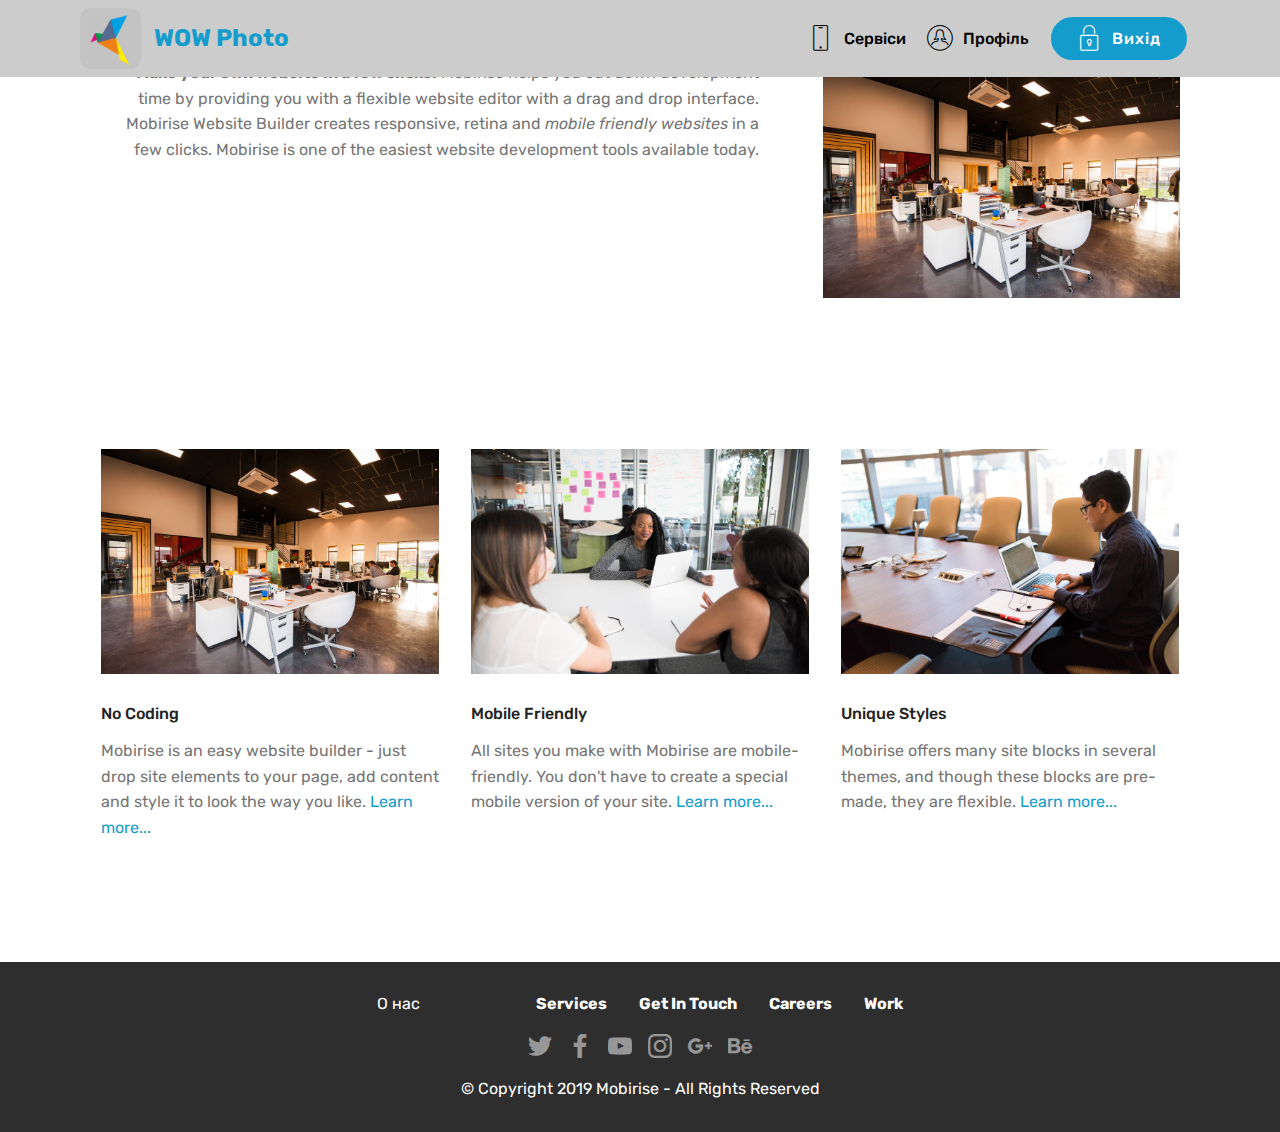
==== commit 16ff4a8f: "create github pages" ====
--- a/page1.html
+++ b/page1.html
@@ -6,7 +6,7 @@
   <meta http-equiv="X-UA-Compatible" content="IE=edge">
   <meta name="generator" content="Mobirise v4.12.2, mobirise.com">
   <meta name="viewport" content="width=device-width, initial-scale=1, minimum-scale=1">
-  <link rel="shortcut icon" href="assets/images/logo.png" type="image/x-icon">
+  <link rel="shortcut icon" href="assets/images/0.png" type="image/x-icon">
   <meta name="description" content="Site Maker Description">
   
   <title>List</title>
@@ -41,29 +41,28 @@
             <div class="navbar-brand">
                 <span class="navbar-logo">
                     <a href="https://mobirise.co">
-                        <img src="assets/images/logo.png" alt="" title="" style="height: 3.8rem;">
+                        <img src="assets/images/0.png" alt="" title="" style="height: 3.8rem;">
                     </a>
                 </span>
-                <span class="navbar-caption-wrap"><a class="navbar-caption text-black display-4" href="https://mobirise.co">
-                        Photo BOOTH Online</a></span>
+                <span class="navbar-caption-wrap"><a class="navbar-caption text-primary display-5" href="https://mobirise.co">WOW Photo</a></span>
             </div>
         </div>
         <div class="collapse navbar-collapse" id="navbarSupportedContent">
             <ul class="navbar-nav nav-dropdown" data-app-modern-menu="true"><li class="nav-item">
-                    <a class="nav-link link text-black display-4" href="https://mobirise.co"><span class="mbri-mobile mbr-iconfont mbr-iconfont-btn"></span>Сервисы</a>
+                    <a class="nav-link link text-black display-4" href="https://mobirise.co"><span class="mbri-mobile mbr-iconfont mbr-iconfont-btn"></span>Сервіси</a>
                 </li>
                 <li class="nav-item">
                     <a class="nav-link link text-black display-4" href="https://mobirise.co"><span class="mbri-user2 mbr-iconfont mbr-iconfont-btn"></span>
-                        Профиль</a>
+                        Профіль</a>
                 </li></ul>
             <div class="navbar-buttons mbr-section-btn"><a class="btn btn-sm btn-primary display-4" href="tel:+1-234-567-8901"><span class="mbri-lock mbr-iconfont mbr-iconfont-btn"></span>
                     
-                    Выход</a></div>
+                    Вихід</a></div>
         </div>
     </nav>
 </section>
 
-<section class="engine"><a href="https://mobirise.info/t">amp templates</a></section><section class="mbr-section content7 cid-rRTIWuSKu2" id="content7-g">
+<section class="engine"><a href="https://mobirise.info/z">best free css templates</a></section><section class="mbr-section content7 cid-rRTIWuSKu2" id="content7-g">
           
     
 
@@ -163,9 +162,7 @@
                     
                     
                     
-                <li class="foot-menu-item mbr-fonts-style display-7">
-                        <a class="text-white mbr-bold" href="#" target="_blank">About us</a>
-                    </li><li class="foot-menu-item mbr-fonts-style display-7">
+                <li class="foot-menu-item mbr-fonts-style display-7">О нас &nbsp; &nbsp; &nbsp; &nbsp; &nbsp; &nbsp; &nbsp; &nbsp; &nbsp; &nbsp;&nbsp;</li><li class="foot-menu-item mbr-fonts-style display-7">
                         <a class="text-white mbr-bold" href="#" target="_blank">Services</a>
                     </li><li class="foot-menu-item mbr-fonts-style display-7">
                         <a class="text-white mbr-bold" href="#" target="_blank">Get In Touch</a>
--- a/assets/mobirise/css/mbr-additional.css
+++ b/assets/mobirise/css/mbr-additional.css
@@ -711,13 +711,13 @@
   opacity: 0.3;
 }
 .cid-rRTvIRLPbw .navbar {
-  background: #ffffff;
+  background: #cccccc;
   transition: none;
   min-height: 77px;
   padding: .5rem 0;
 }
 .cid-rRTvIRLPbw .navbar-dropdown.bg-color.transparent.opened {
-  background: #ffffff;
+  background: #cccccc;
 }
 .cid-rRTvIRLPbw a {
   font-style: normal;
@@ -808,7 +808,7 @@
   padding-bottom: 0;
 }
 .cid-rRTvIRLPbw .dropdown .dropdown-menu {
-  background: #ffffff;
+  background: #cccccc;
   visibility: hidden;
   display: block;
   position: absolute;
@@ -1111,8 +1111,8 @@
   color: #767676 !important;
 }
 .cid-rRTwaUJENz {
-  padding-top: 135px;
-  padding-bottom: 135px;
+  padding-top: 105px;
+  padding-bottom: 45px;
   background-color: #f9f9f9;
 }
 .cid-rRTwaUJENz .mbr-section-btn > * {
@@ -1188,6 +1188,9 @@
 .cid-rRTwaUJENz .cost {
   text-decoration: line-through;
   color: #767676;
+}
+.cid-rRTwaUJENz H2 {
+  text-align: left;
 }
 .cid-rRTvOoVNHl {
   padding-top: 0px;
@@ -1252,100 +1255,39 @@
   transition: 0.2s background ease-in-out;
   background: linear-gradient(to left, #554346, #45505b) !important;
 }
-.cid-rRTwrHKWa7 {
-  padding-top: 90px;
-  padding-bottom: 90px;
+.cid-rRUuVRCwd8 {
+  padding-top: 45px;
+  padding-bottom: 45px;
   background-color: #ffffff;
 }
-.cid-rRTwrHKWa7 div.b {
-  padding-top: 2rem;
-}
-.cid-rRTwrHKWa7 .mbr-text {
+@media (max-width: 767px) {
+  .cid-rRUuVRCwd8 .media-wrap {
+    margin-bottom: 1rem;
+    text-align: center;
+  }
+}
+.cid-rRUuVRCwd8 .media-wrap .mbr-iconfont-logo {
+  font-size: 7rem;
+  color: #f36;
+}
+.cid-rRUuVRCwd8 .media-wrap img {
+  height: 6rem;
+}
+.cid-rRUuVRCwd8 .mbr-text {
   color: #767676;
-  margin: 0;
-  padding-top: 1.5rem;
-}
-.cid-rRTwrHKWa7 a:not([href]):not([tabindex]) {
-  color: #fff;
-  border-radius: 3px;
-}
-.cid-rRTwrHKWa7 .google-map {
-  height: 25rem;
-  position: relative;
-}
-.cid-rRTwrHKWa7 .google-map iframe {
-  height: 100%;
-  width: 100%;
-}
-.cid-rRTwrHKWa7 .google-map [data-state-details] {
-  color: #6b6763;
-  font-family: Montserrat;
-  height: 1.5em;
-  margin-top: -0.75em;
-  padding-left: 1.25rem;
-  padding-right: 1.25rem;
-  position: absolute;
-  text-align: center;
-  top: 50%;
-  width: 100%;
-}
-.cid-rRTwrHKWa7 .google-map[data-state] {
-  background: #e9e5dc;
-}
-.cid-rRTwrHKWa7 .google-map[data-state="loading"] [data-state-details] {
-  display: none;
-}
-.cid-rRTwrHKWa7 div.left-block.wrapper {
-  height: 100%;
-  display: flex;
-  flex-direction: column;
-  justify-content: flex-start;
 }
 @media (max-width: 767px) {
-  .cid-rRTwrHKWa7 div.left-block.wrapper {
-    padding-bottom: 3rem;
-  }
-}
-.cid-rRTwzvy9jr {
-  padding-top: 30px;
-  padding-bottom: 30px;
-  background-color: #2e2e2e;
-}
-.cid-rRTwzvy9jr .row-links {
-  width: 100%;
-  -webkit-justify-content: center;
-  justify-content: center;
-}
-.cid-rRTwzvy9jr .social-row {
-  width: 100%;
-  -webkit-justify-content: center;
-  justify-content: center;
-}
-.cid-rRTwzvy9jr .media-container-row {
-  -webkit-flex-direction: column;
-  flex-direction: column;
-  -webkit-justify-content: center;
-  justify-content: center;
-  -webkit-align-items: center;
-  align-items: center;
-}
-.cid-rRTwzvy9jr .media-container-row .foot-menu {
-  list-style: none;
-  display: flex;
-  -webkit-justify-content: center;
-  justify-content: center;
-  -webkit-flex-wrap: wrap;
-  flex-wrap: wrap;
-  padding: 0;
-  margin-bottom: 0;
-}
-.cid-rRTwzvy9jr .media-container-row .foot-menu li {
-  padding: 0 1rem 1rem 1rem;
-}
-.cid-rRTwzvy9jr .media-container-row .foot-menu li p {
-  margin: 0;
-}
-.cid-rRTwzvy9jr .media-container-row .social-list {
+  .cid-rRUuVRCwd8 .footer-lower .copyright {
+    margin-bottom: 1rem;
+    text-align: center;
+  }
+}
+.cid-rRUuVRCwd8 .footer-lower hr {
+  margin: 1rem 0;
+  border-color: #000;
+  opacity: .05;
+}
+.cid-rRUuVRCwd8 .footer-lower .social-list {
   padding-left: 0;
   margin-bottom: 0;
   list-style: none;
@@ -1355,43 +1297,36 @@
   -webkit-justify-content: flex-end;
   justify-content: flex-end;
 }
-.cid-rRTwzvy9jr .media-container-row .social-list .mbr-iconfont-social {
-  font-size: 1.5rem;
-  color: #ffffff;
-}
-.cid-rRTwzvy9jr .media-container-row .social-list .soc-item {
+.cid-rRUuVRCwd8 .footer-lower .social-list .mbr-iconfont-social {
+  font-size: 1.3rem;
+  color: #232323;
+}
+.cid-rRUuVRCwd8 .footer-lower .social-list .soc-item {
   margin: 0 .5rem;
 }
-.cid-rRTwzvy9jr .media-container-row .social-list a {
+.cid-rRUuVRCwd8 .footer-lower .social-list a {
   margin: 0;
   opacity: .5;
   -webkit-transition: .2s linear;
   transition: .2s linear;
 }
-.cid-rRTwzvy9jr .media-container-row .social-list a:hover {
+.cid-rRUuVRCwd8 .footer-lower .social-list a:hover {
   opacity: 1;
 }
 @media (max-width: 767px) {
-  .cid-rRTwzvy9jr .media-container-row .social-list {
+  .cid-rRUuVRCwd8 .footer-lower .social-list {
     -webkit-justify-content: center;
     justify-content: center;
   }
 }
-.cid-rRTwzvy9jr .media-container-row .row-copirayt {
-  word-break: break-word;
-  width: 100%;
-}
-.cid-rRTwzvy9jr .media-container-row .row-copirayt p {
-  width: 100%;
-}
 .cid-rRTvIRLPbw .navbar {
-  background: #ffffff;
+  background: #cccccc;
   transition: none;
   min-height: 77px;
   padding: .5rem 0;
 }
 .cid-rRTvIRLPbw .navbar-dropdown.bg-color.transparent.opened {
-  background: #ffffff;
+  background: #cccccc;
 }
 .cid-rRTvIRLPbw a {
   font-style: normal;
@@ -1482,7 +1417,7 @@
   padding-bottom: 0;
 }
 .cid-rRTvIRLPbw .dropdown .dropdown-menu {
-  background: #ffffff;
+  background: #cccccc;
   visibility: hidden;
   display: block;
   position: absolute;
--- a/assets/mobirise/css/mbr-additional.css
+++ b/assets/mobirise/css/mbr-additional.css
@@ -711,13 +711,13 @@
   opacity: 0.3;
 }
 .cid-rRTvIRLPbw .navbar {
-  background: #ffffff;
+  background: #cccccc;
   transition: none;
   min-height: 77px;
   padding: .5rem 0;
 }
 .cid-rRTvIRLPbw .navbar-dropdown.bg-color.transparent.opened {
-  background: #ffffff;
+  background: #cccccc;
 }
 .cid-rRTvIRLPbw a {
   font-style: normal;
@@ -808,7 +808,7 @@
   padding-bottom: 0;
 }
 .cid-rRTvIRLPbw .dropdown .dropdown-menu {
-  background: #ffffff;
+  background: #cccccc;
   visibility: hidden;
   display: block;
   position: absolute;
@@ -1111,8 +1111,8 @@
   color: #767676 !important;
 }
 .cid-rRTwaUJENz {
-  padding-top: 135px;
-  padding-bottom: 135px;
+  padding-top: 105px;
+  padding-bottom: 45px;
   background-color: #f9f9f9;
 }
 .cid-rRTwaUJENz .mbr-section-btn > * {
@@ -1188,6 +1188,9 @@
 .cid-rRTwaUJENz .cost {
   text-decoration: line-through;
   color: #767676;
+}
+.cid-rRTwaUJENz H2 {
+  text-align: left;
 }
 .cid-rRTvOoVNHl {
   padding-top: 0px;
@@ -1252,100 +1255,39 @@
   transition: 0.2s background ease-in-out;
   background: linear-gradient(to left, #554346, #45505b) !important;
 }
-.cid-rRTwrHKWa7 {
-  padding-top: 90px;
-  padding-bottom: 90px;
+.cid-rRUuVRCwd8 {
+  padding-top: 45px;
+  padding-bottom: 45px;
   background-color: #ffffff;
 }
-.cid-rRTwrHKWa7 div.b {
-  padding-top: 2rem;
-}
-.cid-rRTwrHKWa7 .mbr-text {
+@media (max-width: 767px) {
+  .cid-rRUuVRCwd8 .media-wrap {
+    margin-bottom: 1rem;
+    text-align: center;
+  }
+}
+.cid-rRUuVRCwd8 .media-wrap .mbr-iconfont-logo {
+  font-size: 7rem;
+  color: #f36;
+}
+.cid-rRUuVRCwd8 .media-wrap img {
+  height: 6rem;
+}
+.cid-rRUuVRCwd8 .mbr-text {
   color: #767676;
-  margin: 0;
-  padding-top: 1.5rem;
-}
-.cid-rRTwrHKWa7 a:not([href]):not([tabindex]) {
-  color: #fff;
-  border-radius: 3px;
-}
-.cid-rRTwrHKWa7 .google-map {
-  height: 25rem;
-  position: relative;
-}
-.cid-rRTwrHKWa7 .google-map iframe {
-  height: 100%;
-  width: 100%;
-}
-.cid-rRTwrHKWa7 .google-map [data-state-details] {
-  color: #6b6763;
-  font-family: Montserrat;
-  height: 1.5em;
-  margin-top: -0.75em;
-  padding-left: 1.25rem;
-  padding-right: 1.25rem;
-  position: absolute;
-  text-align: center;
-  top: 50%;
-  width: 100%;
-}
-.cid-rRTwrHKWa7 .google-map[data-state] {
-  background: #e9e5dc;
-}
-.cid-rRTwrHKWa7 .google-map[data-state="loading"] [data-state-details] {
-  display: none;
-}
-.cid-rRTwrHKWa7 div.left-block.wrapper {
-  height: 100%;
-  display: flex;
-  flex-direction: column;
-  justify-content: flex-start;
 }
 @media (max-width: 767px) {
-  .cid-rRTwrHKWa7 div.left-block.wrapper {
-    padding-bottom: 3rem;
-  }
-}
-.cid-rRTwzvy9jr {
-  padding-top: 30px;
-  padding-bottom: 30px;
-  background-color: #2e2e2e;
-}
-.cid-rRTwzvy9jr .row-links {
-  width: 100%;
-  -webkit-justify-content: center;
-  justify-content: center;
-}
-.cid-rRTwzvy9jr .social-row {
-  width: 100%;
-  -webkit-justify-content: center;
-  justify-content: center;
-}
-.cid-rRTwzvy9jr .media-container-row {
-  -webkit-flex-direction: column;
-  flex-direction: column;
-  -webkit-justify-content: center;
-  justify-content: center;
-  -webkit-align-items: center;
-  align-items: center;
-}
-.cid-rRTwzvy9jr .media-container-row .foot-menu {
-  list-style: none;
-  display: flex;
-  -webkit-justify-content: center;
-  justify-content: center;
-  -webkit-flex-wrap: wrap;
-  flex-wrap: wrap;
-  padding: 0;
-  margin-bottom: 0;
-}
-.cid-rRTwzvy9jr .media-container-row .foot-menu li {
-  padding: 0 1rem 1rem 1rem;
-}
-.cid-rRTwzvy9jr .media-container-row .foot-menu li p {
-  margin: 0;
-}
-.cid-rRTwzvy9jr .media-container-row .social-list {
+  .cid-rRUuVRCwd8 .footer-lower .copyright {
+    margin-bottom: 1rem;
+    text-align: center;
+  }
+}
+.cid-rRUuVRCwd8 .footer-lower hr {
+  margin: 1rem 0;
+  border-color: #000;
+  opacity: .05;
+}
+.cid-rRUuVRCwd8 .footer-lower .social-list {
   padding-left: 0;
   margin-bottom: 0;
   list-style: none;
@@ -1355,43 +1297,36 @@
   -webkit-justify-content: flex-end;
   justify-content: flex-end;
 }
-.cid-rRTwzvy9jr .media-container-row .social-list .mbr-iconfont-social {
-  font-size: 1.5rem;
-  color: #ffffff;
-}
-.cid-rRTwzvy9jr .media-container-row .social-list .soc-item {
+.cid-rRUuVRCwd8 .footer-lower .social-list .mbr-iconfont-social {
+  font-size: 1.3rem;
+  color: #232323;
+}
+.cid-rRUuVRCwd8 .footer-lower .social-list .soc-item {
   margin: 0 .5rem;
 }
-.cid-rRTwzvy9jr .media-container-row .social-list a {
+.cid-rRUuVRCwd8 .footer-lower .social-list a {
   margin: 0;
   opacity: .5;
   -webkit-transition: .2s linear;
   transition: .2s linear;
 }
-.cid-rRTwzvy9jr .media-container-row .social-list a:hover {
+.cid-rRUuVRCwd8 .footer-lower .social-list a:hover {
   opacity: 1;
 }
 @media (max-width: 767px) {
-  .cid-rRTwzvy9jr .media-container-row .social-list {
+  .cid-rRUuVRCwd8 .footer-lower .social-list {
     -webkit-justify-content: center;
     justify-content: center;
   }
 }
-.cid-rRTwzvy9jr .media-container-row .row-copirayt {
-  word-break: break-word;
-  width: 100%;
-}
-.cid-rRTwzvy9jr .media-container-row .row-copirayt p {
-  width: 100%;
-}
 .cid-rRTvIRLPbw .navbar {
-  background: #ffffff;
+  background: #cccccc;
   transition: none;
   min-height: 77px;
   padding: .5rem 0;
 }
 .cid-rRTvIRLPbw .navbar-dropdown.bg-color.transparent.opened {
-  background: #ffffff;
+  background: #cccccc;
 }
 .cid-rRTvIRLPbw a {
   font-style: normal;
@@ -1482,7 +1417,7 @@
   padding-bottom: 0;
 }
 .cid-rRTvIRLPbw .dropdown .dropdown-menu {
-  background: #ffffff;
+  background: #cccccc;
   visibility: hidden;
   display: block;
   position: absolute;
